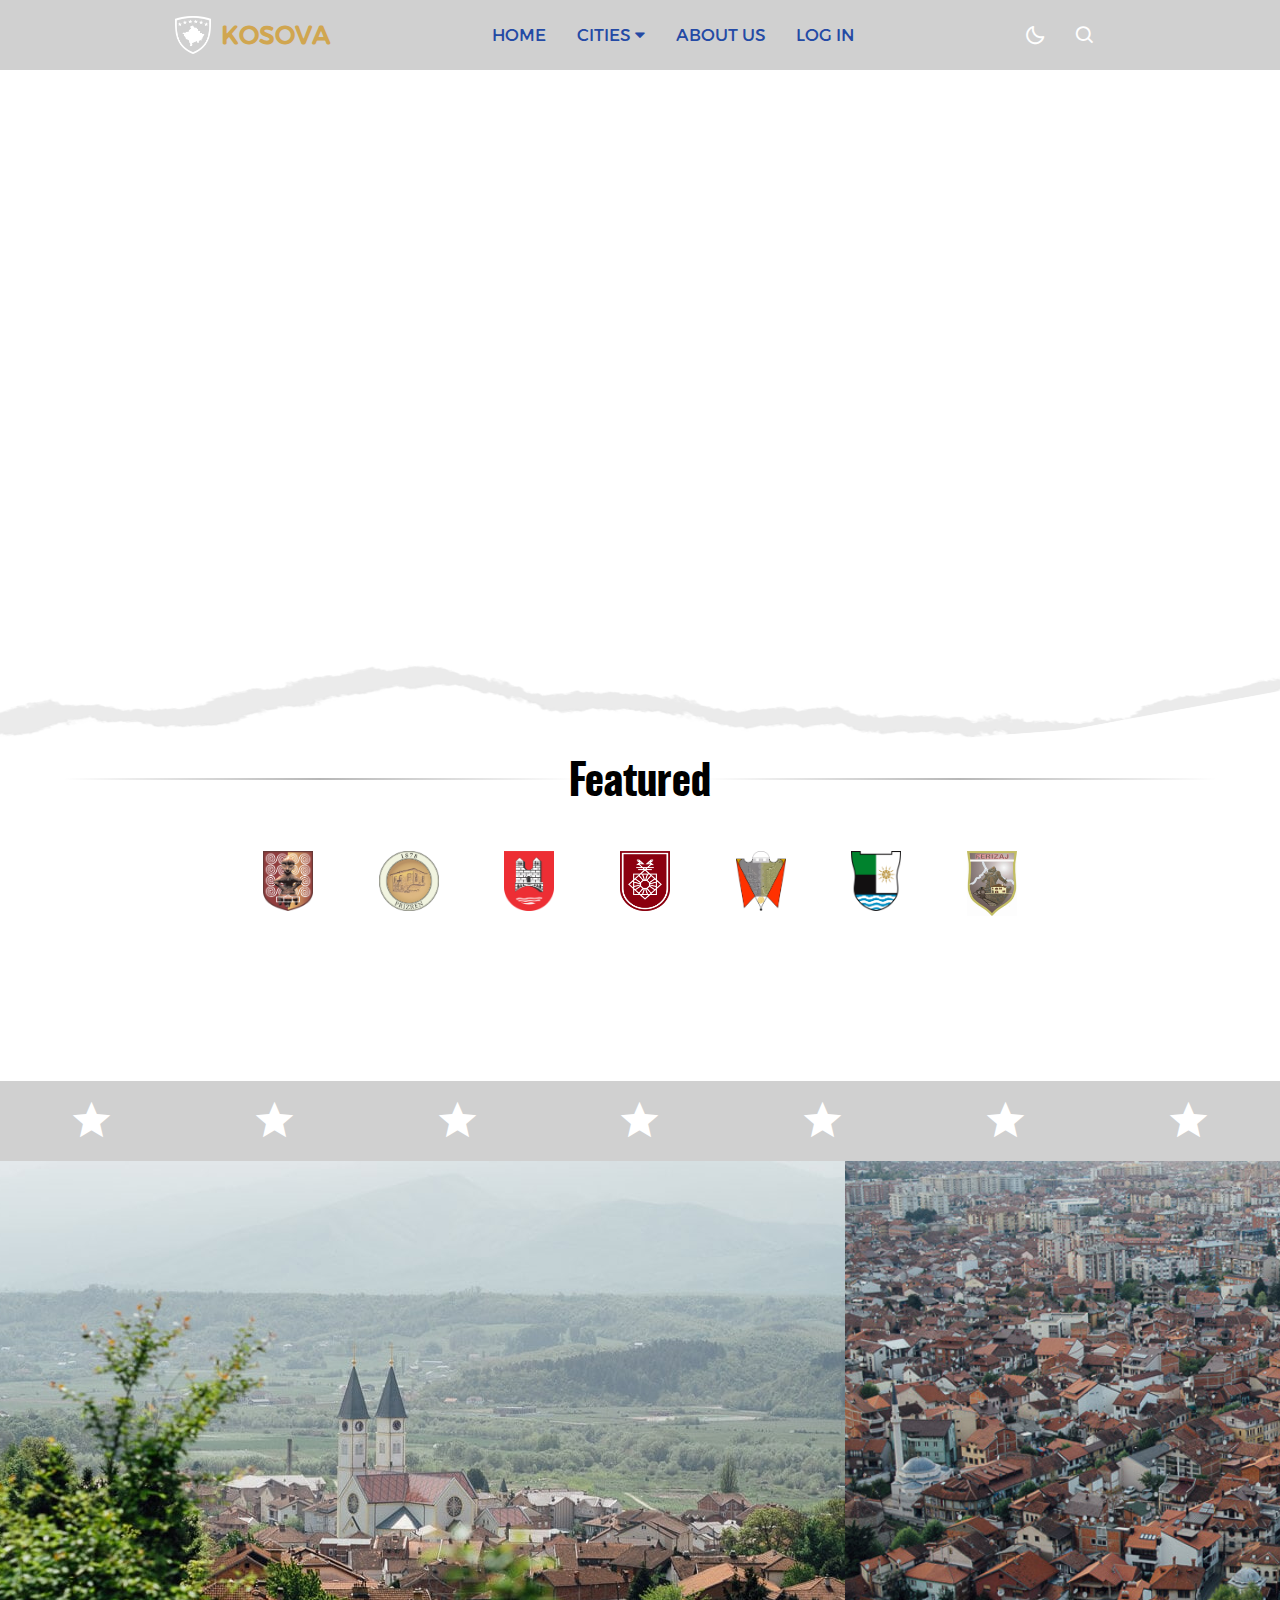
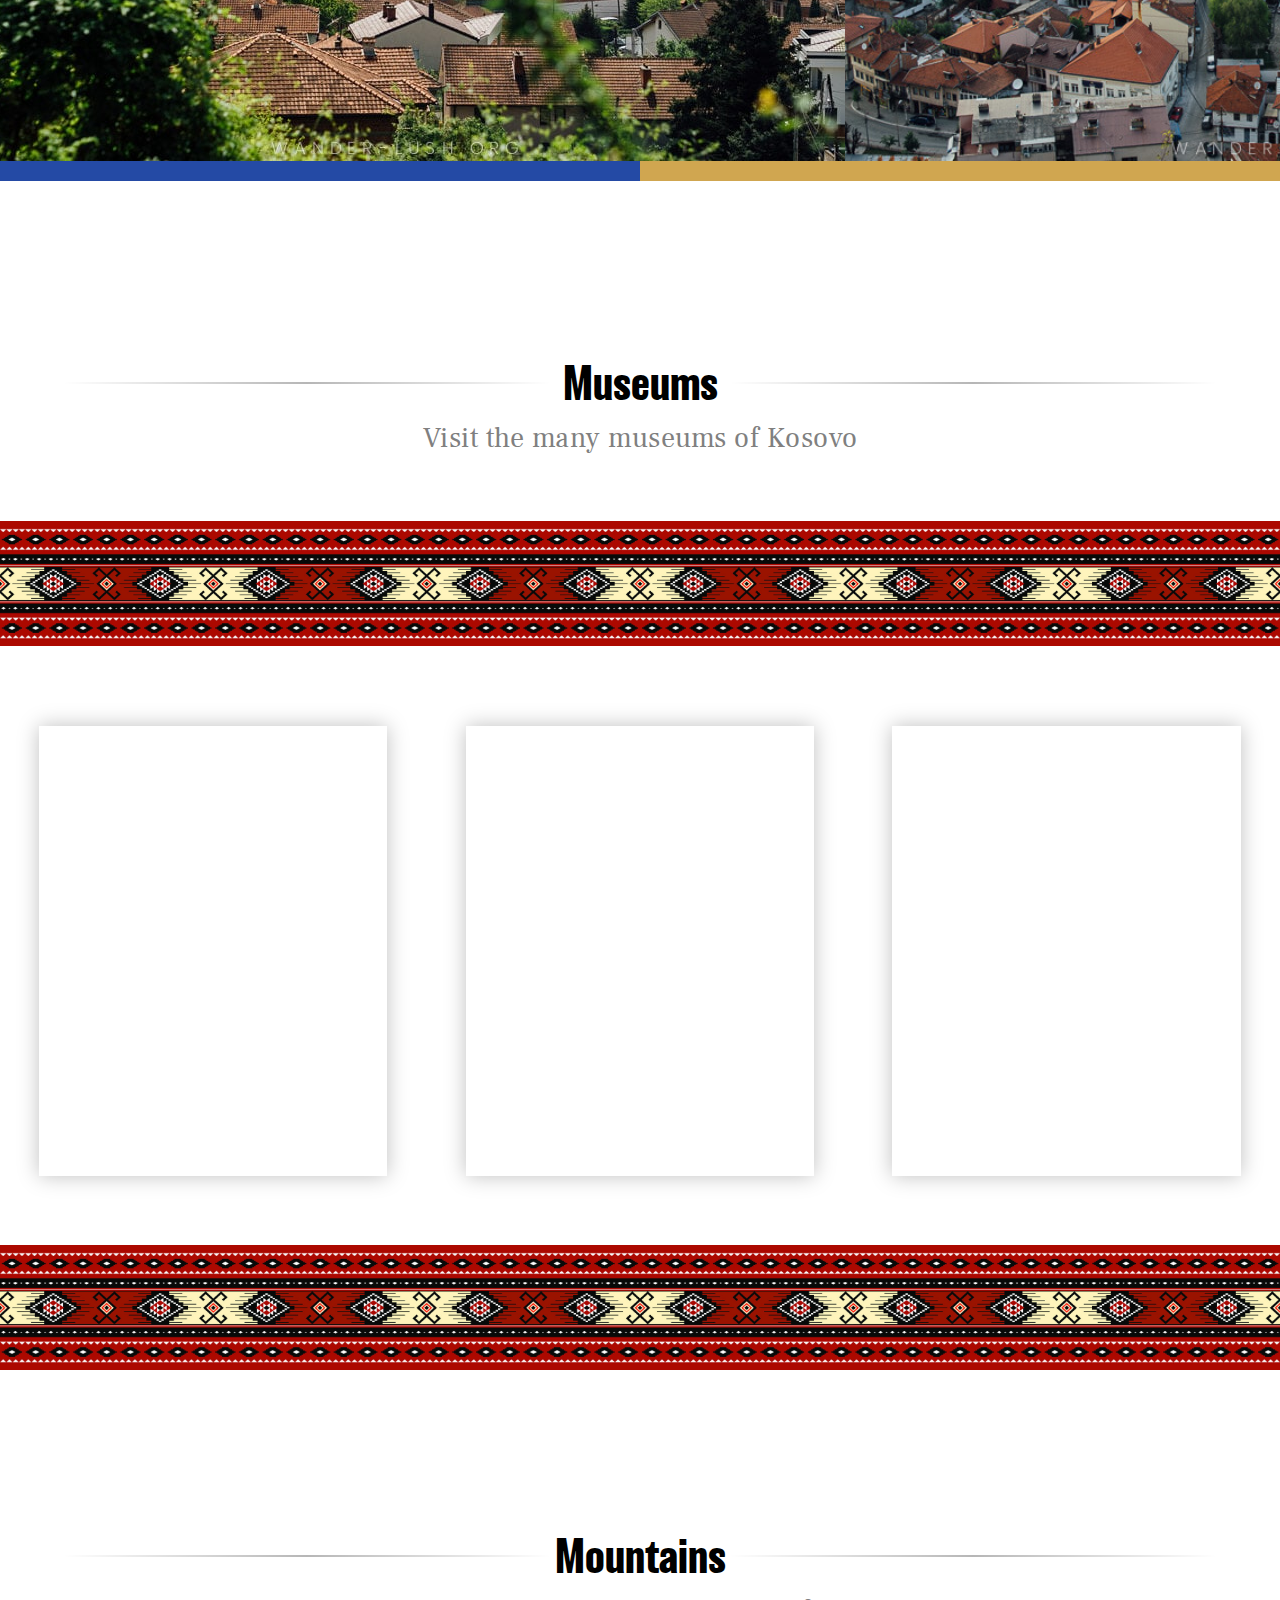
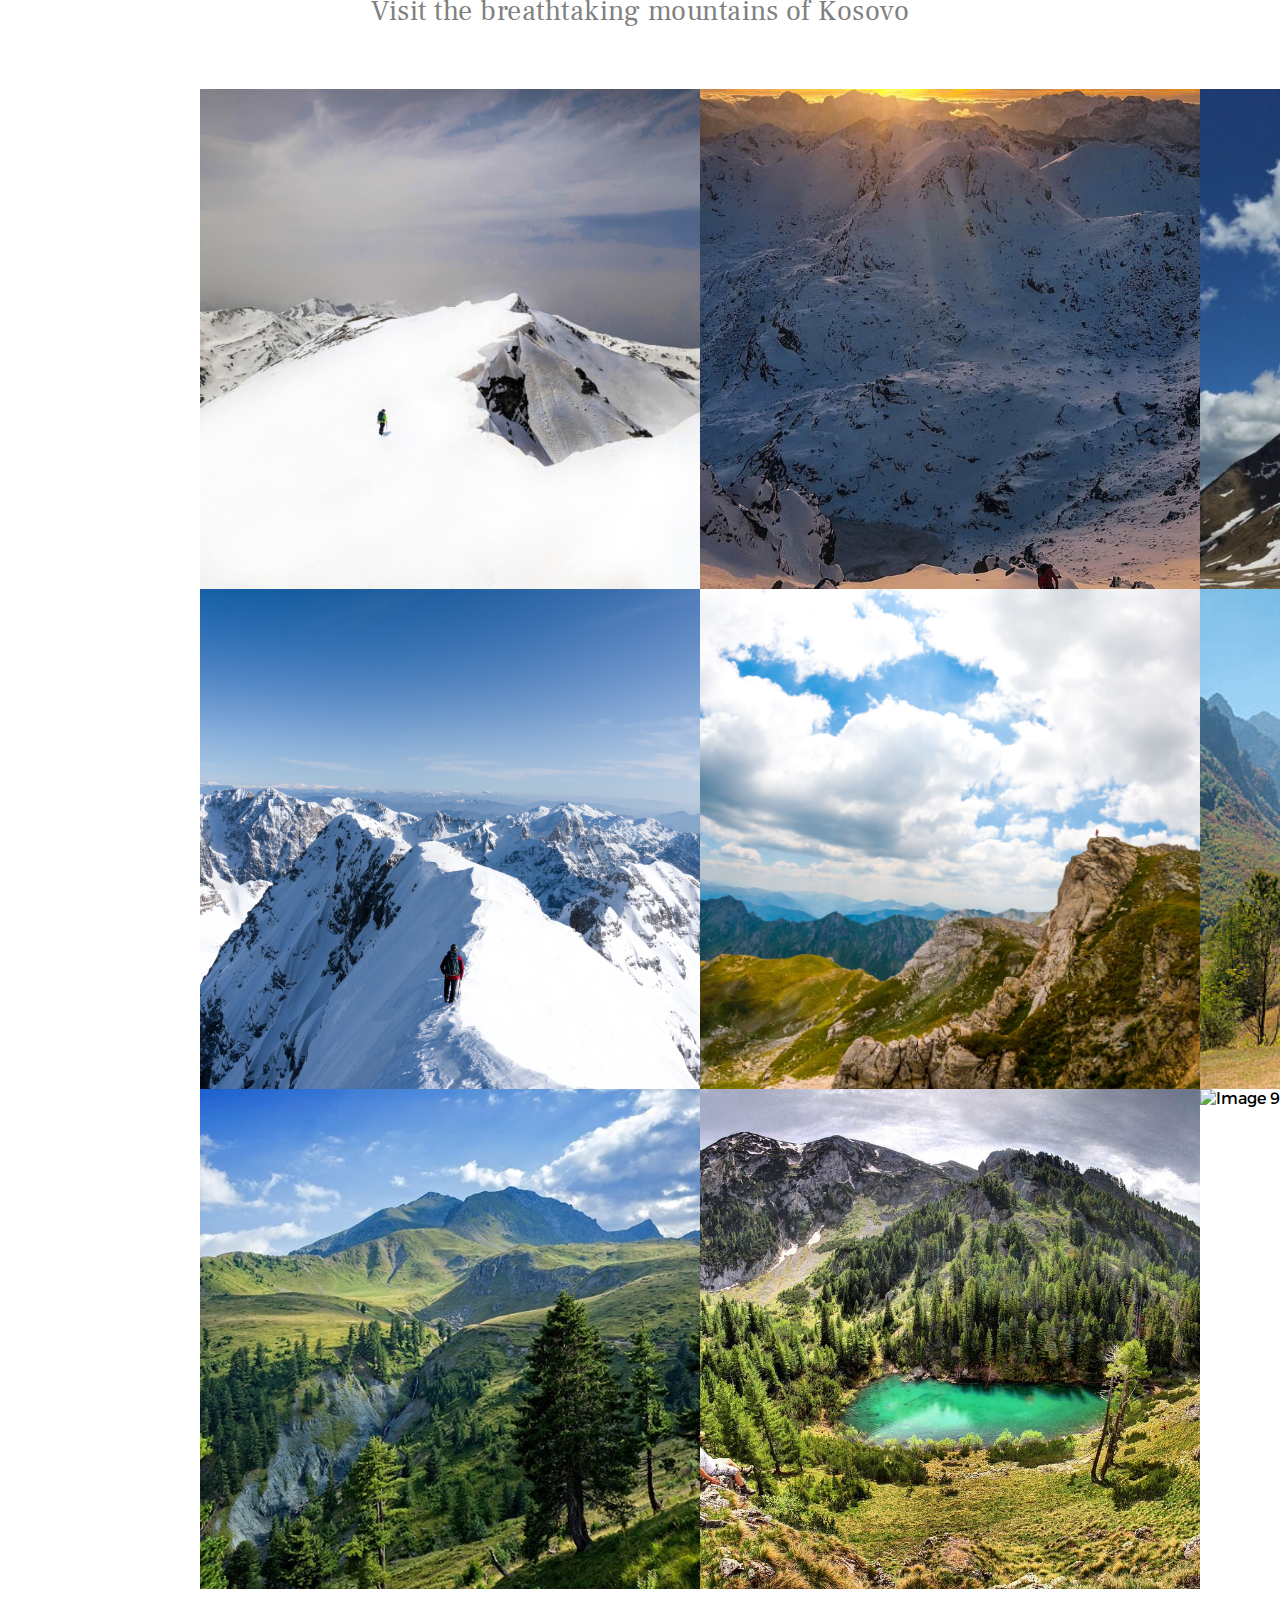
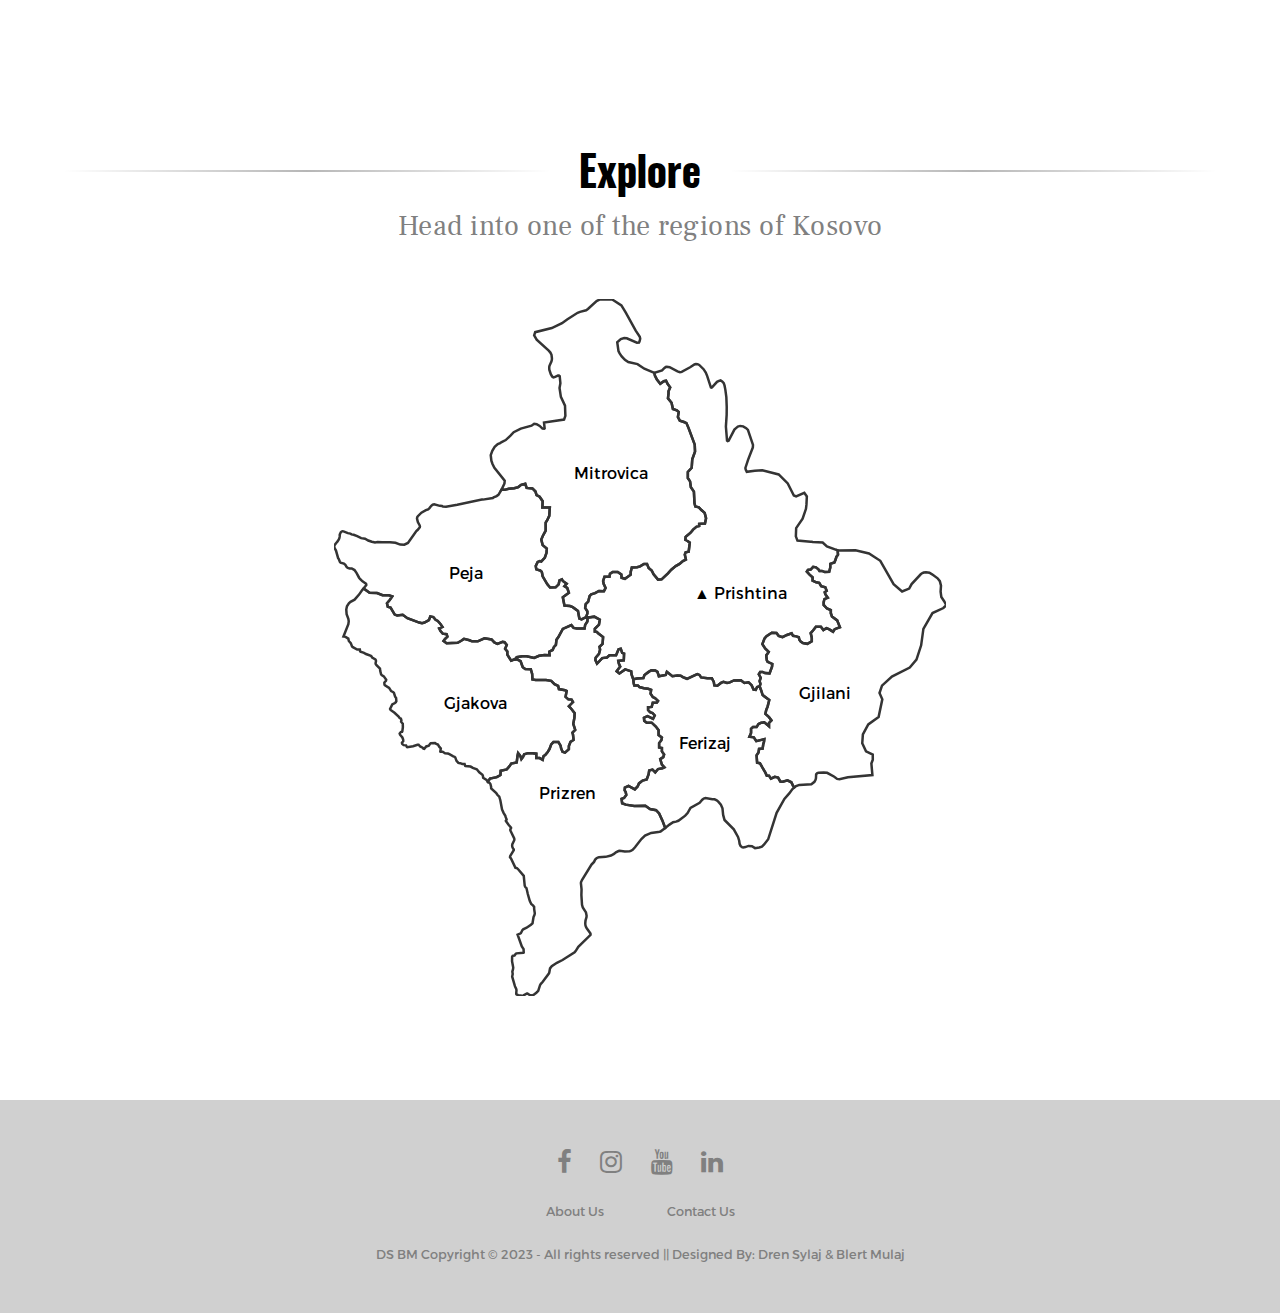
==== index.html @ 638d89f3 "About Us" ====
<!DOCTYPE html>
<html lang="en">
<head>
    <meta charset="UTF-8">
    <meta name="viewport" content="width=device-width, initial-scale=1.0">
    <link rel="stylesheet" href="index.css">
    <link href='https://unpkg.com/boxicons@2.1.1/css/boxicons.min.css' rel='stylesheet'>
    <link rel="stylesheet" href="https://cdnjs.cloudflare.com/ajax/libs/font-awesome/4.7.0/css/font-awesome.min.css">
    <link rel="icon" type="image/x-icon" href="/fotot/Emblem_of_the_Republic_of_Kosovo.svg.png">
    <script src="index.js"></script>
    <link rel="stylesheet" href="https://fonts.googleapis.com/css2?family=Material+Symbols+Outlined:opsz,wght,FILL,GRAD@20..48,100..700,0..1,-50..200" />
  </head>
<body>
  <nav>
    <div class="nav-bar">
        <i class='bx bx-menu sidebarOpen' ></i>
        <div class="logo-KS">
          <div>
            <img src="fotot/Emblem_of_the_Republic_of_Kosovo.svg.png" alt="logo" class="logo">
          </div>
          <span class="logo navLogo"><a href="#">KOSOVA</a></span>
        </div>
        <div class="menu">
            <div class="logo-toggle">
                <span class="logo"><a href="#">Dardania</a></span>
                <i class='bx bx-x siderbarClose'></i>
            </div>
            <ul class="nav-links">
                <li><a href="#top">HOME</a></li>
                <div class="dropdown">
                  <button class="dropbtn">CITIES
                    <i class="fa fa-caret-down"></i>
                  </button>
                  <div class="dropdown-content">
                    <a href="Prishtina.html">Prishtina</a>
                    <a href="#Prizreni">Prizreni</a>
                    <a href="#Peja">Peja</a>
                    <a href="#Gjakova">Gjakova</a>
                    <a href="#Ferizaji">Ferizaji</a>
                    <a href="#Mitrovica">Mitrovica</a>
                    <a href="#Gjilani">Gjilani</a>
                  </div>
                </div> 
                <li><a href="aboutus.html">ABOUT US</a></li>
                <li><a href="#" onclick="openLoginForm()">LOG IN</a></li>
            </ul>
        </div>
        <div class="darkLight-searchBox">
            <div class="dark-light">
                <i class='bx bx-moon moon'></i>
                <i class='bx bx-sun sun'></i>
            </div>
            <div class="searchBox">
               <div class="searchToggle">
                <i class='bx bx-x cancel'></i>
                <i class='bx bx-search search'></i>
               </div>
                <div class="search-field">
                    <input type="text" placeholder="Search...">
                    <i class='bx bx-search'></i>
                </div>
            </div>
        </div>
    </div>
</nav>

    
  <div class="video-background">
    <video autoplay muted loop plays-inline id="myVideo">
        <source src="video/KosovaVIDEO.mp4" type="video/mp4">
        Your browser does not support the video tag.
    </video>
    <img src="fotot/foto(Komunat)/Emily-Lush-Prishtina-Kosovo-57.jpg" alt="" id="myPhoto">

    <div class="content">
        <h1>EXPLORE. DREAM. DISCOVER.</h1>
        <p>Lorem Ipsum, blah blah standalone com myvideo type harta lorem ipsum.</p>
        <a class="buttoni-c" href="#harta">EXPLORE</a>
    </div>
  </div>


      <div class="ripped-paper">
        <img src="fotot/ripped-paper.png" alt="" class="paper">
        <h1 class="overlay-text">Featured</h1>
      </div>

      <div class="komunat-photo">
        <img src="/fotot/Logo(Komunat)/Stema_e_Komunës_Prishtinë.png" alt="">
        <img src="/fotot/Logo(Komunat)/639px-Stema_e_Komunës_Prizren.png" alt="" style="height: 60px; width: 60px;">
        <img src="/fotot/Logo(Komunat)/434px-Stema_e_Komunës_Pejë.png" alt="">
        <img src="/fotot/Logo(Komunat)/Stema_e_Komunës_Gjakovë.png" alt="">
        <img src="/fotot/Logo(Komunat)/467px-Stema_e_Komunës_Gjilan.png" alt="">
        <img src="/fotot/Logo(Komunat)/452px-Stema_e_Komunës_Mitrovicë.png" alt="">
        <img src="/fotot/Logo(Komunat)/Logo_ferizaj.jpg" alt="" class="ferizaj" style="height: 65px; width: 50px;">
      </div>
      
      <div class="shiriti-icon">
        <div class="shiriti-fotot">
          <span class="material-symbols-outlined">star</span>
          <span class="material-symbols-outlined">star</span>
          <span class="material-symbols-outlined">star</span>
          <span class="material-symbols-outlined">star</span>
          <span class="material-symbols-outlined">star</span>
          <span class="material-symbols-outlined">star</span>
          <span class="material-symbols-outlined">star</span>
        </div>
      </div>


      <div class="login-container" id="loginContainer">
        <div class="custom-login-form">
            <span class="close-btn" onclick="closeLoginForm()">&times;</span>
            <h2 id="formTitle">Login</h2>
            <form action="#" method="post" onsubmit="return validateLoginForm()" action="index.html">
                <label for="custom-username">Username:</label>
                <input type="text" id="custom-username" name="custom-username" class="custom-input" required>
                
                <label for="custom-password">Password:</label>
                <input type="password" id="custom-password" name="custom-password" class="custom-input" required>
                <p id="signupLink">Don't have an account? <a href="#" onclick="openSignupForm()">Sign up</a></p>
                
                <button type="submit" class="custom-button">Login</button>
            </form>
        </div>
    </div>

    <div class="signup-container" id="signupContainer">
        <div class="custom-signup-form">
            <span class="close-btn" onclick="closeSignupForm()">&times;</span>
            <h2>Sign Up</h2>
            <form action="#" method="post" onsubmit="return validateSignupForm();">
                <label for="signup-username">Username:</label>
                <input type="text" id="signup-username" name="signup-username" class="custom-input" required>
                
                <label for="signup-email">Email:</label>
                <input type="email" id="signup-email" name="signup-email" class="custom-input" required>

                <label for="signup-password">Password:</label>
                <input type="password" id="signup-password" name="signup-password" class="custom-input" required>
                <button type="submit" class="custom-button">Sign Up</button>
            </form>
        </div>
    </div>

      <div id="slider-container">
        <div id="slider">
            <div class="slide"><img src="fotot/foto(Komunat)/Emily-Lush-Gjakova-Kosovo-Cabrati-Hill.jpg" alt="Image 1"></div>
            <div class="slide"><img src="fotot/foto(Komunat)/Emily-Lush-Prizren-11.jpg" alt="Image 2"></div>
            <div class="slide"><img src="fotot/foto(Komunat)/Emily-Lush-Granica-Monastery-Kosovo.jpg" alt="Image 3"></div>
            <div class="slide"><img src="fotot/foto(Komunat)/Emily-Lush-Prishtina-Kosovo-30.jpg" alt="Image 4"></div>
            <div class="slide"><img src="fotot/foto(Komunat)/e228bf3be784ffff7a338ec8d9167d30-pristina.jpg" alt="Image 5"></div>
            <div class="slide"><img src="fotot/foto(Komunat)/Emily-Lush-Kosovo-UNESCO-Monuments-Decani.jpg" alt="Image 6"></div>
            <div class="slide"><img src="fotot/foto(Komunat)/Emily-Lush-Kosovo-travel-itinerary-Peja-city.jpg" alt="Image 7"></div>
            <div class="slide"><img src="fotot/foto(Komunat)/Emily-Lush-Kosovo-travel-itinerary-Peja-spring-park.jpg" alt="Image 8"></div>
            <div class="slide"><img src="fotot/foto(Komunat)/Emily-Lush-Prizren-Kosovo-river-bridge-hero.jpg" alt="Image 9"></div>

            <div class="slide"><img src="fotot/foto(Komunat)/Emily-Lush-Gjakova-Kosovo-Cabrati-Hill.jpg" alt="Image 1"></div>
            <div class="slide"><img src="fotot/foto(Komunat)/Emily-Lush-Prizren-11.jpg" alt="Image 2"></div>
            <div class="slide"><img src="fotot/foto(Komunat)/Emily-Lush-Granica-Monastery-Kosovo.jpg" alt="Image 3"></div>
            <div class="slide"><img src="fotot/foto(Komunat)/Emily-Lush-Prishtina-Kosovo-30.jpg" alt="Image 4"></div>
            <div class="slide"><img src="fotot/foto(Komunat)/e228bf3be784ffff7a338ec8d9167d30-pristina.jpg" alt="Image 5"></div>
            <div class="slide"><img src="fotot/foto(Komunat)/Emily-Lush-Kosovo-UNESCO-Monuments-Decani.jpg" alt="Image 6"></div>
            <div class="slide"><img src="fotot/foto(Komunat)/Emily-Lush-Kosovo-travel-itinerary-Peja-city.jpg" alt="Image 7"></div>
            <div class="slide"><img src="fotot/foto(Komunat)/Emily-Lush-Kosovo-travel-itinerary-Peja-spring-park.jpg" alt="Image 8"></div>
            <div class="slide"><img src="fotot/foto(Komunat)/Emily-Lush-Prizren-Kosovo-river-bridge-hero.jpg" alt="Image 9"></div>
        </div>
      </div>
      
      <div class="shiriti-poshtem">
        <div class="shiriti-1"></div>
        <div class="shiriti-2"></div>
      </div>


      <h1 class="overlay-text2">Museums</h1>
      <p class="paragraph2">Visit the many museums of Kosovo</p>

      <div class="pattern">
        <img id="res-photo" src="fotot/imgonline-com-ua-twotoone-8PpJq2al4UKYBHJ.jpg" alt="">
        <img id="main-photo" src="fotot/imgonline-com-ua-twotoone-Ddn8PLbhW8T3X.png" alt="" class="foto-1">
      </div>
      <div class="frame-background">
        <div id="piece-1">
          <div id="holder">
            <div id="painting">        
              <div id="original"></div>
            </div>
          </div>
        <div id="frame"></div>    
      </div>
      <div id="piece-2">
        <div id="holder">
          <div id="painting">        
            <div id="original1"></div>
          </div>
        </div>
      <div id="frame">
      </div>    
    </div>
    <div id="piece-3">
      <div id="holder">
        <div id="painting">        
          <div id="original2">
          </div>
        </div>
      </div>
    <div id="frame">
    </div>    
  </div>
      </div>
    <div class="pattern">
      <img id="main-photo" src="fotot/imgonline-com-ua-twotoone-Ddn8PLbhW8T3X.png" alt="">
      <img id="res-photo" src="fotot/imgonline-com-ua-twotoone-8PpJq2al4UKYBHJ.jpg" alt="">
    </div>


    <h1 class="overlay-text2">Mountains</h1>
      <p class="paragraph2">Visit the breathtaking mountains of Kosovo</p>
    <div class="image-gallery">
      <img src="fotot/malet/Bistra-peak-Winter-768x578.jpg" alt="Image 1">
      <img src="fotot/malet/Gjeravica-hiking-snow-Kosovo-768x960.jpg" alt="Image 2">
      <img src="fotot/malet/Great-Rudoka-2658-Brod-Kosovo-North-Macedonia-1024x576.jpg" alt="Image 3">
      <img src="fotot/malet/Maja-Jezerce-winter.jpg" alt="Image 4">
      <img src="fotot/malet/Mali-Korab.jpg" alt="Image 5">
      <img src="fotot/malet/istockphoto-175527210-612x612.jpg" alt="Image 6">
      <img src="fotot/malet/64636995_3303378019688336_4692928653430882304_n.jpg" alt="Image 7">
      <img src="fotot/malet/CkLOOmkWUAENPkJ.jpg" alt="Image 8">
      <img src="fotot/malet/Sharri_Mountain_-_Malet_e_Sharrit.jpg" alt="Image 9">
    </div>
  

    <h1 class="overlay-text2">Explore</h1>
      <p class="paragraph2">Head into one of the regions of Kosovo</p>
      <div class="mapdiv"  id="harta">
        <?xml version="1.0" encoding="UTF-8" standalone="no"?>
<svg
   xmlns:mapsvg="http://mapsvg.com"
   xmlns:dc="http://purl.org/dc/elements/1.1/"
   xmlns:rdf="http://www.w3.org/1999/02/22-rdf-syntax-ns#"
   xmlns:svg="http://www.w3.org/2000/svg"
   xmlns="http://www.w3.org/2000/svg"
   mapsvg:geoViewBox="20.047065 43.270767 21.814280 41.83369"
   width="612.56158"
   height="696.99365">
<a xlink:href="#Prishtina" xlink:title="Prishtina">
  <path
     d="m 252.12271,318.5404 -0.14,-0.37 1.38,-3.59 0,-2.21 -2.2,-3.31 0.55,-3.87 2.48,-2.48 1.38,-5.52 1.66,-1.93 3.86,-1.11 3.87,-2.21 4.97,0.28 1.65,-3.31 -1.93,-4.14 -0.55,-2.76 1.38,-4.14 4.97,0 0.55,-3.04 2.76,-1.93 4.97,0 3.59,2.48 0.27,3.32 3.31,1.1 5.8,-4.14 0,-2.76 1.11,-4.42 5.24,-0.27 3.04,-0.83 3.86,-2.49 3.04,0 1.65,4.14 3.04,2.49 1.93,3.86 4.42,5.25 3.59,-0.28 6.35,-6.07 3.31,-3.59 4.41,-3.59 3.87,-2.21 3.31,-2.76 3.04,-1.65 -1.11,-4.97 0.83,-2.21 3.04,-0.55 1.1,-9.11 -2.21,-1.66 -2.2,-1.1 0.27,-3.04 4.97,-4.14 2.48,-3.03 3.59,-3.04 2.49,-0.55 0,-2.21 5.79,-0.28 1.11,-5.24 -1.38,-5.52 -3.31,-2.76 -2.49,-2.76 -3.59,-0.83 -0.83,-3.31 -0.55,-11.6 -3.03,-4.41 -0.83,-5.8 -2.21,-3.31 0,-6.07 3.86,-4.14 0.56,-8.56 2.76,-7.73 -0.28,-6.9 -6.07,-16.29 -2.21,-5.24 -2.48,-1.11 -4.15,-1.38 -1.93,-3.58 0.83,-4.97 -1.93,-1.66 -3.87,-1.38 -1.38,-6.24 -3.58,-4.41 0.55,-4.97 0,-2.21 1.65,-3.86 -2.48,-3.32 -1.66,-3.31 -2.2,0.55 -3.59,2.49 -3.32,-4.14 -1.93,-3.87 -0.65,-2.84 0,0 7.71,-2.55 2.19,-2.22 1.55,-1.14 1.04,-0.33 2.81,0.52 7.86,4.21 2.46,0.85 1.77,-0.33 8.38,-4.64 4.33,-2.83 1.45,-0.43 1.7,0.19 1.63,0.76 4.33,4.21 2.22,3.35 1.45,3.6 3.64,11.24 0.45,0.19 0.69,-0.19 5.02,-5.57 1.94,-0.95 1.6,-0.42 1.62,1.04 1.56,1.7 0.83,2.5 0.77,3.93 1,7.55 0.38,9.69 -0.07,8.07 -0.76,11.66 1.14,14.15 0.56,0.43 1,-0.43 5.79,-11.13 1.62,-1.46 1.84,-1.56 2.29,-0.66 3.01,0.42 3.01,1.89 1.77,1.7 5.06,15.05 -0.14,2.45 -4.71,12.16 -2.74,8.39 0.31,1.7 1.08,2.12 7.96,-1.08 7.55,-0.38 16.39,4.1 9.07,9 6.1,12.05 2.28,0.99 8.18,-3.58 2.53,3.58 -0.38,7.91 -0.49,4.42 -3.36,9.93 -6.44,9.31 -0.31,8.32 1.59,4.23 13.13,1.18 0.93,-0.1 1.25,0.29 9.91,0.51 4.22,3.86 10.75,4.01 0,0 0.36,4.33 -1.66,2.21 -0.55,2.21 -1.38,3.31 -4.14,1.38 0,3.87 -1.1,4.14 -4.42,0.27 -2.76,-1.1 -2.48,0 -1.11,-1.66 -2.48,-1.93 -2.76,-0.55 -2.49,2.76 -2.76,0.28 -1.1,1.65 2.76,3.04 3.03,2.76 0,3.31 3.59,1.66 3.04,0.55 1.93,3.31 4.14,1.11 1.38,3.58 -1.93,1.38 0.55,1.94 2.49,3.59 -3.32,1.38 -0.82,3.03 0,2.76 3.31,3.59 3.86,1.66 0,3.03 1.11,3.32 5.24,3.86 2.76,6.9 -5.24,1.93 -1.66,2.49 -4.14,-2.49 -2.48,-1.1 -3.04,1.93 -2.48,-3.31 -4.97,0 -2.49,3.31 -2.76,3.04 1.11,4.69 0,3.59 -4.42,2.48 -4.42,-0.83 -2.2,-1.38 -1.38,-1.93 -0.56,-2.48 -2.48,-0.83 -3.31,-0.55 -1.38,-2.49 -4.7,1.66 -4.41,2.21 -3.87,-1.38 -2.2,-2.76 -4.7,-0.28 -5.24,3.31 -1.93,2.21 -2.21,5.8 2.76,4.41 3.59,3.32 -2.49,3.59 0.55,4.69 0.83,1.65 4.69,2.21 -0.27,2.76 -2.49,6.63 -4.69,-0.28 -2.21,-1.1 -2.48,0 -1.38,2.21 1.93,3.58 -1.1,3.32 0.83,2.76 -0.81,2.42 0,0 -0.02,-0.05 0,0 -2.49,0.83 -1.38,2.76 -2.21,-0.28 -1.93,-4.41 -3.03,-2.76 -4.14,0.55 -3.59,-2.76 -6.9,0.27 -4.14,1.94 -2.76,0.55 -3.59,-1.11 -2.49,1.11 -3.58,2.76 -3.04,-0.28 -0.55,-3.59 -1.94,-3.58 -4.41,0 -6.35,-0.83 -1.66,-2.49 -2.21,-0.83 -10.21,4.7 -4.14,-1.66 -2.21,-1.38 -3.31,-0.27 -4.97,0.82 -5.52,-4.41 -1.1,3.03 -6.9,1.38 -1.38,-4.41 -2.21,-1.38 -3.87,-0.28 -2.76,1.66 -4.14,3.03 -1.1,3.04 -6.35,0.55 -3.84,0.77 0,0 -0.02,-0.22 0,0 -1.66,-4.69 -0.28,-3.04 -6.07,-1.93 -5.8,4.14 -2.76,-2.21 3.59,-4.69 -1.38,-3.03 -0.55,-2.76 5.52,-0.56 0.28,-6.62 -1.94,-0.83 -1.38,-4.14 -2.2,0.55 -2.49,6.07 -6.62,0 -2.49,2.21 -4.69,0.56 -5.24,5.52 -1.66,-3.59 0.28,-2.21 3.31,-3.87 1.1,-4.14 -0.55,-3.03 3.04,-2.76 0.55,-6.9 -4.97,-3.87 -1.38,-1.38 -1.93,-0.27 0,-2.76 4.14,-4.14 0.83,-4.97 -5.52,-3.04 -6.65,0.97 0,0 0.02,-0.25 z"
      title="Prishtina"
      class="region-path KS-PR"
      data-name="Prishtina" />
    </a>
    <text x="360" y="300" class="map-text">▲ Prishtina</text>
    <a xlink:href="#Mitrovica" xlink:title="Mitrovica">
  <path
     d="m 320.34271,73.9104 0.65,2.84 1.93,3.87 3.32,4.14 3.59,-2.49 2.2,-0.55 1.66,3.31 2.48,3.32 -1.65,3.86 0,2.21 -0.55,4.97 3.58,4.41 1.38,6.24 3.87,1.38 1.93,1.66 -0.83,4.97 1.93,3.58 4.15,1.38 2.48,1.11 2.21,5.24 6.07,16.29 0.28,6.9 -2.76,7.73 -0.56,8.56 -3.86,4.14 0,6.07 2.21,3.31 0.83,5.8 3.03,4.41 0.55,11.6 0.83,3.31 3.59,0.83 2.49,2.76 3.31,2.76 1.38,5.52 -1.11,5.24 -5.79,0.28 0,2.21 -2.49,0.55 -3.59,3.04 -2.48,3.03 -4.97,4.14 -0.27,3.04 2.2,1.1 2.21,1.66 -1.1,9.11 -3.04,0.55 -0.83,2.21 1.11,4.97 -3.04,1.65 -3.31,2.76 -3.87,2.21 -4.41,3.59 -3.31,3.59 -6.35,6.07 -3.59,0.28 -4.42,-5.25 -1.93,-3.86 -3.04,-2.49 -1.65,-4.14 -3.04,0 -3.86,2.49 -3.04,0.83 -5.24,0.27 -1.11,4.42 0,2.76 -5.8,4.14 -3.31,-1.1 -0.27,-3.32 -3.59,-2.48 -4.97,0 -2.76,1.93 -0.55,3.04 -4.97,0 -1.38,4.14 0.55,2.76 1.93,4.14 -1.65,3.31 -4.97,-0.28 -3.87,2.21 -3.86,1.11 -1.66,1.93 -1.38,5.52 -2.48,2.48 -0.55,3.87 2.2,3.31 0,2.21 -1.38,3.59 0.14,0.37 0,0 -1.24,0.12 0,0 -3.31,1.66 -2.21,-0.83 -1.38,-7.45 -5.24,-3.86 -2.76,-1.11 -5.53,-0.55 -1.65,-8.28 6.07,-4.42 -1.66,-4.97 -2.76,-1.65 2.21,-2.49 -3.86,-2.76 -0.83,-1.65 -2.48,1.1 -0.83,3.87 -3.04,3.03 -5.52,0.28 -2.76,-3.31 -4.69,-8.01 -0.83,-4.42 -1.66,-1.38 -3.86,-1.1 -0.55,-3.31 1.93,-4.14 2.21,-0.83 1.38,0.55 3.59,-4.14 1.65,-4.69 0.28,-4.14 -4.14,-3.59 -1.38,-5.52 1.65,-3.87 2.76,-4.96 0,-8.01 1.66,-2.76 1.93,-4.14 0.55,-8.28 -7.45,0 0.28,-6.35 -3.04,-4.42 -3.03,-1.65 -1.11,-3.59 -3.03,-3.04 -5.8,-0.55 -1.38,-4.14 -4.14,1.1 -2.76,2.21 -4.14,1.11 -5.52,0.55 -4.14,1.1 -3.11,0 0,0 3.01,-6.34 0.24,-2.87 -10.29,-12.82 -1.9,-3.81 -1.15,-3.35 -0.62,-5.52 1.56,-4.33 2.39,-3.97 3.08,-2.78 2.36,-0.99 1.52,-1.04 4.05,-1.98 4.78,-4.38 3.22,-3.45 7.1,-3.68 10.74,-2.83 2.63,-1.98 2.5,0.52 3.01,1.65 2.81,2.64 1.66,0.19 0.48,-0.38 -0.62,-5.9 20.06,-2.92 1.31,-3.68 -0.38,-10.2 -4.12,-8.84 -1.35,-8.88 0.86,-4.82 -0.69,-6.9 -0.83,-0.61 -0.9,0 -3.36,1.51 -1.18,0.23 -1.28,-0.85 -1.35,-2.31 -1.49,-4.54 -0.1,-2.27 0.27,-1.61 1.91,-4.26 0.45,-1.7 0.1,-1.56 -0.45,-3.5 -1.11,-2.18 -1.66,-1.89 -12.05,-11.07 -2.5,-4.31 1.04,-3.13 16.59,-4.11 10.22,-4.88 5.09,-3.74 10.5,-6.68 2.42,-0.9 6.07,-1.57 1.83,-1.3199998 8.66,-7.97 2.91,-1.37 3.64,-0.38 9.11,0.28 9.14,5.79 4.4,7.3899998 9.91,17.95 4.08,6.11 0.42,1.89 -0.63,2.75 -0.55,1.13 -2.08,0.1 -10.18,-4.31 -2.56,-0.29 -3.4,1 -3.57,3.22 1.25,8.94 1.14,2.18 2.08,2.98 3.22,3.45 3.36,2.22 9.25,2.09 6.82,4.58 z"
      title="Mitrovica"
      class="region-path KS-MR"
      data-name="Mitrovica" />
    </a>
    <text x="240" y="180" class="map-text">Mitrovica</text>
    <a xlink:href="#Gjakova" xlink:title="Gjakova">
  <path
     d="m 153.88271,482.8004 -1.33,-1.77 -3.4,-2.19 -0.2,-1.82 -0.52,-1.26 -3.16,-2.42 -2.49,-3.08 -3.95,-1.35 -2.25,-1.35 -5.06,-0.47 -0.31,-0.23 -0.62,-1.78 -2.29,-0.09 -2.14,-0.79 -1.84,-0.28 -1.8,-2.1 -1.28,-3.41 -0.66,-0.65 -1.32,-0.33 -3.84,-2.24 -1.56,-0.65 -2.81,-0.33 -2.46,-1.44 -2.14,-0.1 -0.14,-0.23 0.48,-3.03 -1.42,-1.54 -1.45,-2.24 -1.66,-0.66 -1.32,-0.98 -4.089996,0.14 -0.59,0.47 -1.45,2.01 -2.56,0.84 -1.98,2.33 -0.93,-0.23 -0.7,-0.8 -2.49,-1.3 -1.52,-1.73 -1.11,0.09 -4.47,1.45 -5.82,0.94 -0.35,-0.24 -0.83,-1.58 -2.42,-0.24 -1.46,-1.21 -0.24,-1.12 1.32,-1.78 -0.11,-1.58 -0.76,-1.96 -2.35,-2.76 -0.35,-1.26 1.07,-1.31 0.77,-0.46 0.58,0 0.21,-0.38 0.56,-4.06 -0.11,-3.64 -1.66,-1.87 0.31,-1.36 -0.52,-1.68 -1.21,-0.61 -1.07,-1.63 -4.09,-3.74 -3.92,-2.71 -0.52,-1.03 2.19,-4.48 2.66,-1.55 0.87,-0.79 0.55,-0.98 -0.27,-3.18 -0.94,-1.26 -1.21,-3.84 -0.66,-0.75 -2.11,-1.03 -2.05,-3.22 -4.12,-2.67 -0.48,-0.56 -0.18,-1.92 0.46,-0.79 1.14,-1.12 0.28,-1.17 -2.39,-3.33 -2.15,-1.21 -0.59,-0.89 -0.87,-3.46 -0.24,-2.16 -3.46,-3.46 -0.8,-1.08 -0.14,-0.93 0.42,-2.06 -0.18,-1.03 -0.45,-0.75 -3.18,-1.69 -0.7,-1.26 -0.55,-0.42 -4.92,-1.92 -2.01,-1.17 -3.53,-1.22 -0.38,-0.47 -0.24,-1.64 -2.67,0 -4.33,-2.43 -0.8,-0.7 -1.28,-3.28 -1.94,-2.16 -0.52,-2.34 -2.73,-1.78 -2.1199998,-0.28 4.8899998,-12.32 0.38,-2.91 -0.38,-2.53 -1.73,-4.69 -0.35,-4.59 0.69,-3.29 1.91,-2.86 1.66,-1.55 4.05,-2.15 4.47,-5.07 3.12,-4.51 1.45,-1.66 0,0 5.96,4.34 7.45,0.27 5.52,2.21 6.35,0 3.31,1.1 -2.48,3.59 -2.76,3.32 0.83,3.58 2.76,0.83 4.14,6.9 2.48,0.83 5.52,-0.55 4.69,3.31 11.87,4.42 2.76,0.55 2.49,-0.55 4.41,-2.49 1.38,-3.58 3.04,0.55 2.209996,2.76 2.21,1.1 2.48,2.76 2.21,3.31 -3.31,1.38 1.38,2.76 2.21,2.49 3.86,0.55 0.83,2.49 -2.49,2.48 -1.38,1.93 3.04,2.21 11.04,-0.55 3.59,-1.93 2.76,-1.94 5.52,1.38 2.48,1.11 5.8,0 6.63,-3.04 7.17,1.11 2.76,3.03 3.04,1.38 5.24,-1.93 1.94,0.28 2.2,2.76 -1.65,3.86 2.21,2.76 0,3.04 3.86,6.07 2.76,-1.1 0,0 3.04,-0.28 0,0 3.59,1.93 2.2,6.07 2.49,1.66 5.52,0.28 1.38,4.69 0.28,5.52 3.31,0.55 10.21,0 5.25,0.83 3.31,3.31 3.59,1.66 0.82,3.31 6.08,1.11 1.65,0.82 -1.1,5.8 2.76,2.48 3.31,0.28 1.38,2.48 -4.14,4.14 2.76,3.04 3.04,3.87 -0.28,4.69 -1.1,6.07 1.93,6.07 -2.76,2.76 0.55,1.94 0.55,5.24 -3.03,1.93 -1.66,4.14 0,3.32 -3.86,3.31 -2.49,-0.83 -1.38,-3.31 -0.55,-2.76 -2.21,-3.59 -4.97,0 -2.2,2.21 -1.66,4.69 -1.66,2.76 -2.48,3.04 -1.93,1.38 -0.83,3.58 -3.04,-1.65 -3.31,0 0,-4.42 -3.59,-0.55 -4.69,0 -3.87,1.1 -1.1,2.76 -1.66,2.21 -1.1,-3.31 -2.21,-2.76 -0.55,2.48 -0.83,6.9 -5.52,1.11 -1.38,2.21 -3.04,3.59 -6.07,1.38 -0.27,4.14 -3.59,2.2 -6.9,1.38 z"
     title="Gjakova"
     class="region-path KS-GJ"
     data-name="Gjakova" />
    </a>
    <text x="110" y="410" class="map-text">Gjakova</text>
    <a xlink:href="#Gjilani" xlink:title="Gjilani">
  <path
     d="m 425.63271,387.2804 0.81,-2.42 -0.83,-2.76 1.1,-3.32 -1.93,-3.58 1.38,-2.21 2.48,0 2.21,1.1 4.69,0.28 2.49,-6.63 0.27,-2.76 -4.69,-2.21 -0.83,-1.65 -0.55,-4.69 2.49,-3.59 -3.59,-3.32 -2.76,-4.41 2.21,-5.8 1.93,-2.21 5.24,-3.31 4.7,0.28 2.2,2.76 3.87,1.38 4.41,-2.21 4.7,-1.66 1.38,2.49 3.31,0.55 2.48,0.83 0.56,2.48 1.38,1.93 2.2,1.38 4.42,0.83 4.42,-2.48 0,-3.59 -1.11,-4.69 2.76,-3.04 2.49,-3.31 4.97,0 2.48,3.31 3.04,-1.93 2.48,1.1 4.14,2.49 1.66,-2.49 5.24,-1.93 -2.76,-6.9 -5.24,-3.86 -1.11,-3.32 0,-3.03 -3.86,-1.66 -3.31,-3.59 0,-2.76 0.82,-3.03 3.32,-1.38 -2.49,-3.59 -0.55,-1.94 1.93,-1.38 -1.38,-3.58 -4.14,-1.11 -1.93,-3.31 -3.04,-0.55 -3.59,-1.66 0,-3.31 -3.03,-2.76 -2.76,-3.04 1.1,-1.65 2.76,-0.28 2.49,-2.76 2.76,0.55 2.48,1.93 1.11,1.66 2.48,0 2.76,1.1 4.42,-0.27 1.1,-4.14 0,-3.87 4.14,-1.38 1.38,-3.31 0.55,-2.21 1.66,-2.21 -0.36,-4.33 0,0 0.54,0.22 17.29,-0.33 13.5,3.24 11.33,7.33 13.3,23.38 8.49,7.28 7.1,-2.91 2.42,-4.51 9.11,-9.76 1.66,-1.18 1.39,-0.56 2.25,-0.38 3.36,0.57 2.7,1.59 5.51,3.99 2.25,2.87 1.15,4.46 -0.39,6.05 0.73,5.35 2.81,4.22 2.11,3.89 -2.87,2.86 -10.88,5.02 -9.11,15.8 -2.25,16.49 -4.68,14.23 -6.72,7.96 -17.84,9.03 -9.9,9.12 -2.5,7.35 2.81,6.31 -3.71,17.62 -10.32,7.47 -5.4,9.99 -0.62,8.87 3.74,8.12 6.75,3.27 0.04,5.04 -1.42,3.78 1.03,11.61 -24.48,2.1 -8.49,1.96 -2.36,-0.28 -2.77,-2.15 -7.2,-3.91 -3.4,-0.38 -5.12,0.38 -1.32,0.28 -1.11,1.21 -0.2,4.01 -0.42,1.49 -1.11,2.05 -3.05,2.33 -12.12,0.75 -3.71,1.44 -1.09,0.95 0,0 -1.44,-1.44 -1.66,-3.59 -3.86,-1.93 -4.7,1.38 -2.48,-0.28 -2.21,-3.86 -3.31,-0.83 -3.87,1.93 -1.93,-3.04 -2.21,0 -1.38,-3.03 -5.52,-9.39 -2.76,-0.55 -0.55,-7.45 1.93,-2.76 0.55,-3.59 3.59,-0.28 0.56,-4.14 0.82,-2.76 0.28,-2.48 -8.01,1.93 -2.48,-3.86 -4.42,-0.56 1.66,-3.86 0,-4.14 1.93,-1.66 3.59,0 1.93,-3.03 2.76,-1.38 3.04,-0.28 4.69,3.86 0,-3.31 2.49,-2.48 -2.49,-3.31 -3.59,-3.32 0.83,-3.86 1.38,-3.31 1.66,-6.63 -6.63,-4.97 -1.38,-4.41 0,0 z"
     title="Gjilani"
     class="region-path KS-GL"
     data-name="Gjilani" />
     <text x="465" y="400" class="map-text">Gjilani</text>
    </a>

    <a xlink:href="#Peja" xlink:title="Peja">
  <path
     d="m 180.78271,360.4904 -0.84,0.08 0,0 -2.76,1.1 -3.86,-6.07 0,-3.04 -2.21,-2.76 1.65,-3.86 -2.2,-2.76 -1.94,-0.28 -5.24,1.93 -3.04,-1.38 -2.76,-3.03 -7.17,-1.11 -6.63,3.04 -5.8,0 -2.48,-1.11 -5.52,-1.38 -2.76,1.94 -3.59,1.93 -11.04,0.55 -3.04,-2.21 1.38,-1.93 2.49,-2.48 -0.83,-2.49 -3.86,-0.55 -2.21,-2.49 -1.38,-2.76 3.31,-1.38 -2.21,-3.31 -2.48,-2.76 -2.21,-1.1 -2.209996,-2.76 -3.04,-0.55 -1.38,3.58 -4.41,2.49 -2.49,0.55 -2.76,-0.55 -11.87,-4.42 -4.69,-3.31 -5.52,0.55 -2.48,-0.83 -4.14,-6.9 -2.76,-0.83 -0.83,-3.58 2.76,-3.32 2.48,-3.59 -3.31,-1.1 -6.35,0 -5.52,-2.21 -7.45,-0.27 -5.96,-4.34 0,0 2.7,-3.5 -0.27,-1.26 -3.54,-2.3 -2.25,-2.12 -1.18,-1.55 -2.45,-4.6 -2.12,-3.05 -2.77,-1.55 -2.11,-0.09 -1.8,-0.52 -1.11,-0.84 -1.35,-2.12 -1.4899998,-1.31 -3.29,-1.04 -0.73,-0.75 -1.07,-2.72 -0.66,-0.94 -2.15,-7.61 -1.37999999,-2.54 -0.35,-1.41 0.1,-1.13 1.62999999,-2.3 1.39,-1.46 1.45,-2.21 0.52,-1.27 0.35,-1.83 0.07,-1.88 1.04,-2.35 0.62,-0.47 0.93,-0.47 1.18,0.14 4.3299998,1.74 2.43,0.47 1.17,0.8 2.22,0.37 3.5,1.41 3.98,1.98 3.92,0.61 3.15,1.74 3.6,1.22 3.19,0.71 2.6,-0.47 4.43,0.37 7.93,-0.04 5.47,0.56 4.78,1.74 4.06,0.05 3.63,-1.7 8.42,-11.84 1.21,-1.08 2.25,-2.73 0.14,-0.89 -0.38,-1.18 -1.7,-3.06 -0.86,-3.57 0.21,-1.32 0.65,-1.08 3.54,-3.53 4.53,-2.45 2.15,-0.84 1.39,-1.27 1.8,-2.26 1.45,-1.18 1.529996,-0.38 5.54,1.56 2.28,0.23 0.87,0.43 3.08,0.23 11.23,-2.02 24.62,-5.13 1.01,0.04 9.97,-1.55 0.8,-0.66 2.94,-1.32 1.8,-1.27 3.06,-4.96 0,0 3.11,0 4.14,-1.1 5.52,-0.55 4.14,-1.11 2.76,-2.21 4.14,-1.1 1.38,4.14 5.8,0.55 3.03,3.04 1.11,3.59 3.03,1.65 3.04,4.42 -0.28,6.35 7.45,0 -0.55,8.28 -1.93,4.14 -1.66,2.76 0,8.01 -2.76,4.96 -1.65,3.87 1.38,5.52 4.14,3.59 -0.28,4.14 -1.65,4.69 -3.59,4.14 -1.38,-0.55 -2.21,0.83 -1.93,4.14 0.55,3.31 3.86,1.1 1.66,1.38 0.83,4.42 4.69,8.01 2.76,3.31 5.52,-0.28 3.04,-3.03 0.83,-3.87 2.48,-1.1 0.83,1.65 3.86,2.76 -2.21,2.49 2.76,1.65 1.66,4.97 -6.07,4.42 1.65,8.28 5.53,0.55 2.76,1.11 5.24,3.86 1.38,7.45 2.21,0.83 3.31,-1.66 0,0 2.76,-0.27 -0.28,4.14 0,0 -2.2,3.31 -0.56,3.59 -7.72,0 -3.32,-0.55 -2.21,-2.76 -8.55,3.86 -4.42,8.01 -1.93,2.76 -0.55,5.24 -1.93,1.93 -1.39,3.04 -3.31,1.66 0.28,3.58 -4.97,-0.27 -5.52,0.83 -4.97,2.2 -7.45,-1.65 -4.42,0 -5.52,0.83 z"
     title="Peja"
     class="region-path KS-PE"
     data-name="Peja"/>
     </a>
     <text x="115" y="280" class="map-text">Peja</text>
     <a xlink:href="#Ferizaj" xlink:title="Ferizaj">
  <path
     d="m 460.45271,488.3204 -1.99,1.71 -3.22,4.38 -4.85,5.5 -7.76,13.92 -8.45,26.44 -4.05,5.21 -2.22,2.19 -2.73,0.79 -4.16,0.7 -3.08,-1.86 -3.47,-0.38 -3.11,1.17 -2.22,0.32 -1.18,-0.23 -1.38,-1.26 -0.97,-2.13 -0.42,-3.08 -1.18,-3.81 -4.22,-7.54 -9.25,-9.36 -1.39,-5.07 -0.69,-6.71 -1.59,-3.49 -2.6,-3.07 -1.56,-1.4 -2.15,-0.98 -2.21,-0.09 -6.83,-1.12 -1.8,0.47 -1.45,1.21 -2.64,2.98 -9.14,5.12 -2.91,5.22 -2.35,2.6 -6.86,5.13 -2.36,0.83 -2.91,0.66 -3.6,2.32 -4.29,3.38 0,0 -2.76,-7.33 -3.32,-7.18 -3.03,-3.31 -6.08,-1.11 -4.69,-3.31 -11.04,0.28 -8.56,-1.38 -3.59,-1.38 -0.55,-4.42 2.49,-0.83 2.21,-3.03 -0.56,-2.76 -1.1,-1.94 0.27,-2.76 3.59,-1.65 6.35,3.58 2.76,-3.03 1.38,-3.04 3.59,-2.76 4.14,-1.1 1.93,-5.25 0.56,-3.86 3.31,-0.83 2.76,2.76 2.76,-3.31 4.42,-0.83 1.93,-0.83 -2.49,-2.76 -1.65,-5.52 3.03,-1.93 0.83,-2.76 -2.21,-3.04 0,-3.31 -2.76,-0.55 0,-4.42 2.21,-2.76 0.55,-2.76 -3.31,-2.48 0,-4.97 -2.76,-3.59 -4.14,-3.86 -4.97,0 -2.48,-1.94 -0.28,-3.03 3.59,-1.66 5.52,2.76 1.66,-3.31 -2.21,-2.49 -2.49,-0.82 -1.93,-2.21 0,-2.76 3.59,-0.28 1.1,-4.14 4.14,-0.27 1.11,-1.66 -3.04,-2.76 -2.21,-1.1 -2.2,-3.32 0.55,-3.86 -3.04,-1.11 -4.14,-0.55 -4.42,-1.1 -1.65,-1.66 -3.59,0 -0.55,-1.93 0,0 -0.53,-4.2 0,0 3.84,-0.77 6.35,-0.55 1.1,-3.04 4.14,-3.03 2.76,-1.66 3.87,0.28 2.21,1.38 1.38,4.41 6.9,-1.38 1.1,-3.03 5.52,4.41 4.97,-0.82 3.31,0.27 2.21,1.38 4.14,1.66 10.21,-4.7 2.21,0.83 1.66,2.49 6.35,0.83 4.41,0 1.94,3.58 0.55,3.59 3.04,0.28 3.58,-2.76 2.49,-1.11 3.59,1.11 2.76,-0.55 4.14,-1.94 6.9,-0.27 3.59,2.76 4.14,-0.55 3.03,2.76 1.93,4.41 2.21,0.28 1.38,-2.76 2.49,-0.83 0,0 1.65,4.42 0,0 1.38,4.41 6.63,4.97 -1.66,6.63 -1.38,3.31 -0.83,3.86 3.59,3.32 2.49,3.31 -2.49,2.48 0,3.31 -4.69,-3.86 -3.04,0.28 -2.76,1.38 -1.93,3.03 -3.59,0 -1.93,1.66 0,4.14 -1.66,3.86 4.42,0.56 2.48,3.86 8.01,-1.93 -0.28,2.48 -0.82,2.76 -0.56,4.14 -3.59,0.28 -0.55,3.59 -1.93,2.76 0.55,7.45 2.76,0.55 5.52,9.39 1.38,3.03 2.21,0 1.93,3.04 3.87,-1.93 3.31,0.83 2.21,3.86 2.48,0.28 4.7,-1.38 3.86,1.93 1.66,3.59 z"
     title="Ferizaj"
     class="region-path KS-FE" 
     data-name = "Ferizaj" />
     </a>
     <text x="345" y="450" class="map-text">Ferizaj</text>

     <a xlink:href="#Prizren" xlink:title="Prizren">
  <path
     d="m 331.21271,528.9904 -4.71,3.56 -2.29,0.56 -7.07,0.79 -6.13,2.7 -3.63,3.39 -6.38,8.28 -2.35,2.52 -1.87,1.16 -1.15,0.32 -4.78,0.14 -5.26,-0.55 -1.07,0.18 -2.6,1.21 -1.94,1.63 -3.02,1.62 -5.29,1.35 -6.79,0.42 -1.11,0.28 -1.21,0.74 -1.39,1.31 -1.14,2.32 -2.53,2.7 -9.39,15.15 -1.04,2.32 -0.17,1.02 0.66,6.23 -0.18,5.71 0.63,9.8 0.76,2.55 3.19,5.01 0.62,3.11 -0.07,1.62 -1,3.39 -0.25,2.79 0.14,1.81 0.42,1.48 0.9,1.62 3.74,5.2 0.1,1.39 -12.26,11.96 -2.49,4.08 -1.21,1.39 -12.09,7.78 -5.61,2.78 -5.16,3.43 -1.7,2.13 -0.83,4.4 -0.38,0.84 -6.27,8.38 -1.7,1.85 -0.83,1.34 -1.8,5.65 -1.91,1.9 -2.87,2.17 -1.25,0.65 -2.49,-0.55 -2.32,-1.44 -0.49,-0.05 -3.43,1.95 -1.38,0.28 -3.95,-0.51 -1.53,-0.79 -0.41,-0.6 0.28,-3.7 -0.28,-1.21 -1.28,-2.77 -2.74,-9.54 0.52,-2.64 -0.35,-2.36 0.7,-2.51 0.17,-1.66 -1.18,-6.21 0.07,-4.36 0.56,-1.06 1.8,-0.33 1.35,-1.71 0.69,-0.42 6.75,-0.6 0.45,-0.28 -0.13,-3.38 -1.77,-2.74 -4.19,-11.73 2.39,-0.88 0.83,-0.55 1.52,-2.93 0.87,-1.02 3.39,-1.53 4.33,-3.01 1.56,-1.44 1.01,-6.26 0.97,-2.23 0.31,-1.35 -0.66,-4.5 0,-2.04 -0.94,-1.26 -1.97,-1.57 -1.49,-3.21 -1.94,-6.87 -1.35,-5.9 -1.11,-1.02 -0.62,-1.3 -0.97,-9.89 -5.82,-6.84 -1.04,-0.88 -1.42,-0.32 -4.47,-9.4 -0.97,-1.11 0.11,-1.12 3.63,-6.04 0,-0.65 -0.76,-1.07 -0.76,-1.82 -0.1,-1.3 0.2,-1.16 1.91,-3.91 0.1,-0.7 -0.14,-1.16 -3.84,-7.87 -0.07,-1.11 0.69,-1.07 0.04,-0.75 -2.5,-2.79 -2.66,-3.77 -0.04,-0.37 0.76,-0.98 -0.03,-0.47 -0.9,-2 -0.35,-1.44 -1.76,-2.94 -1.53,-3.44 -1.7,-9.13 -1.07,-3.54 -1.94,-1.96 -1.07,-1.77 -5.09,-4.57 -0.07,-1.81 -0.66,-2.66 -0.83,-1.03 -1.72,-1.12 0,0 2.05,-3.27 6.9,-1.38 3.59,-2.2 0.27,-4.14 6.07,-1.38 3.04,-3.59 1.38,-2.21 5.52,-1.11 0.83,-6.9 0.55,-2.48 2.21,2.76 1.1,3.31 1.66,-2.21 1.1,-2.76 3.87,-1.1 4.69,0 3.59,0.55 0,4.42 3.31,0 3.04,1.65 0.83,-3.58 1.93,-1.38 2.48,-3.04 1.66,-2.76 1.66,-4.69 2.2,-2.21 4.97,0 2.21,3.59 0.55,2.76 1.38,3.31 2.49,0.83 3.86,-3.31 0,-3.32 1.66,-4.14 3.03,-1.93 -0.55,-5.24 -0.55,-1.94 2.76,-2.76 -1.93,-6.07 1.1,-6.07 0.28,-4.69 -3.04,-3.87 -2.76,-3.04 4.14,-4.14 -1.38,-2.48 -3.31,-0.28 -2.76,-2.48 1.1,-5.8 -1.65,-0.82 -6.08,-1.11 -0.82,-3.31 -3.59,-1.66 -3.31,-3.31 -5.25,-0.83 -10.21,0 -3.31,-0.55 -0.28,-5.52 -1.38,-4.69 -5.52,-0.28 -2.49,-1.66 -2.2,-6.07 -3.59,-1.93 0,0 -2.2,0.2 0,0 1.92,-2.35 5.52,-0.83 4.42,0 7.45,1.65 4.97,-2.2 5.52,-0.83 4.97,0.27 -0.28,-3.58 3.31,-1.66 1.39,-3.04 1.93,-1.93 0.55,-5.24 1.93,-2.76 4.42,-8.01 8.55,-3.86 2.21,2.76 3.32,0.55 7.72,0 0.56,-3.59 2.2,-3.31 0,0 0.26,-3.89 0,0 6.65,-0.97 5.52,3.04 -0.83,4.97 -4.14,4.14 0,2.76 1.93,0.27 1.38,1.38 4.97,3.87 -0.55,6.9 -3.04,2.76 0.55,3.03 -1.1,4.14 -3.31,3.87 -0.28,2.21 1.66,3.59 5.24,-5.52 4.69,-0.56 2.49,-2.21 6.62,0 2.49,-6.07 2.2,-0.55 1.38,4.14 1.94,0.83 -0.28,6.62 -5.52,0.56 0.55,2.76 1.38,3.03 -3.59,4.69 2.76,2.21 5.8,-4.14 6.07,1.93 0.28,3.04 1.66,4.69 0,0 0.55,4.42 0,0 0.55,1.93 3.59,0 1.65,1.66 4.42,1.1 4.14,0.55 3.04,1.11 -0.55,3.86 2.2,3.32 2.21,1.1 3.04,2.76 -1.11,1.66 -4.14,0.27 -1.1,4.14 -3.59,0.28 0,2.76 1.93,2.21 2.49,0.82 2.21,2.49 -1.66,3.31 -5.52,-2.76 -3.59,1.66 0.28,3.03 2.48,1.94 4.97,0 4.14,3.86 2.76,3.59 0,4.97 3.31,2.48 -0.55,2.76 -2.21,2.76 0,4.42 2.76,0.55 0,3.31 2.21,3.04 -0.83,2.76 -3.03,1.93 1.65,5.52 2.49,2.76 -1.93,0.83 -4.42,0.83 -2.76,3.31 -2.76,-2.76 -3.31,0.83 -0.56,3.86 -1.93,5.25 -4.14,1.1 -3.59,2.76 -1.38,3.04 -2.76,3.03 -6.35,-3.58 -3.59,1.65 -0.27,2.76 1.1,1.94 0.56,2.76 -2.21,3.03 -2.49,0.83 0.55,4.42 3.59,1.38 8.56,1.38 11.04,-0.28 4.69,3.31 6.08,1.11 3.03,3.31 3.32,7.18 z"
     title="Prizren"
     class="region-path KS-PZ"
     data-name="Prizren" />
     </a>
     <text x="205" y="500" class="map-text">Prizren</text>
</svg>
    </div>

    <footer>
      <div class="footer">
      <div class="row">
      <a href="#"><i class="fa fa-facebook"></i></a>
      <a href="#"><i class="fa fa-instagram"></i></a>
      <a href="#"><i class="fa fa-youtube"></i></a>
      <a href="#"><i class="fa fa-linkedin"></i></a>
      </div>
      
      <div class="row">
      <ul>
      <li><a href="#">About Us</a></li>
      <li><a href="#">Contact Us</a></li>
      </ul>
      </div>
      
      <div class="row">
      DS BM Copyright © 2023 - All rights reserved || Designed By: Dren Sylaj & Blert Mulaj
      </div>
      </div>
      </footer>
</body>
</html>
---- index.css ----
@font-face {
    font-family: 'Futura';
    src: url(fonts/FuturaNowHeadlineMedium.ttf);
}
@font-face{
    font-family: 'TruenoRound';
    src: url(fonts/TruenoRound.otf);
}

@font-face {
    font-family: 'Balboa';
    src: url(fonts/FontsFree-Net-Balboa-W01-Bold.ttf);
}

@font-face{
    font-family: 'Lobster';
    src: url(fonts/Lobster-Regular.ttf);
}

@font-face {
    font-family: 'Singo';
    src: url(fonts/Singo\ Regular.otf);
}

@font-face {
    font-family: 'Frank';
    src: url(fonts/FrankRuhlLibre-Regular.ttf);
}

*{
    margin: 0;
    padding: 0;
    box-sizing: border-box; 
}

body {
    background: white;
    background-size: cover;
    margin: 0;
    padding: 0;
    min-height: 100vh;
  }

  #piece-1{
    box-shadow: 0 0 20px 0 rgba(0,0,0,0.25);
    cursor: pointer;
    height: 50vh;
    max-height: 820px;
    position: relative;
    width: calc(50vh * 0.774);
    margin-top: 12px;
  }

  #piece-2{
    box-shadow: 0 0 20px 0 rgba(0,0,0,0.25);
    cursor: pointer;
    height: 50vh;
    max-height: 820px;
    position: relative;
    width: calc(50vh * 0.774);
    margin-top: 12px;
  }

  #piece-3{
    box-shadow: 0 0 20px 0 rgba(0,0,0,0.25);
    cursor: pointer;
    height: 50vh;
    max-height: 820px;
    position: relative;
    width: calc(50vh * 0.774);
    margin-top: 12px;
  }

  #res-photo{
    display: none;
  }

  .foto-1{
    margin-top: 50px;
    margin-bottom: -5px;
  }

  .pattern img{
    height: 125px;
    width: 100%;
  }

  .frame-background{
    display: flex;
    align-items: center;
    justify-content: space-around;
    height: 600px;
    width: 100%;
    background: url(https://www.muraldecal.com/en/img/fomb008-png/folder/products-detalle-png/wall-murals-white-brick-texture.png);
}
  #frame{
    background: url(https://s3-us-west-2.amazonaws.com/s.cdpn.io/141041/banksy-frame.png);
    background-size: cover;
    height: 100%;
    position: absolute;
    width: 100%;
  }
  
  #holder{
    background: url(https://s3-us-west-2.amazonaws.com/s.cdpn.io/141041/banksy-back.jpg);
    background-size: cover;
    height: calc(50vh * 0.69);
    left: 18.9%;
    position: absolute;
    top: 15.4%;
    width: calc(50vh * 0.774 * 0.617);
  }
  
  #painting{
    height: 100%;
    position: absolute;
    transform: translateY(0%);
    width: 100%;
  }
  
  #original{
    background: url(https://i.redd.it/ewvjfgkmhw781.jpg);
    background-size: cover;
    height: 100%;
    position: absolute;
    top: 0;
    width: 100%;
  }

  #original2{
    background: url(https://www.delcampe.net/static/img_large/auction/000/546/115/985_001.jpg);
    background-size: cover;
    height: 101%;
    position: absolute;
    top: 0;
    width: 101%;
  }

  #original1{
    background: url(https://pbs.twimg.com/media/EkU1uCBWoAAF_4f.jpg);
    background-size: cover;
    height: 101%;
    position: absolute;
    top: 0;
    width: 101%;
  }

  @import url('https://fonts.googleapis.com/css2?family=Poppins:wght@300;400;500;600&display=swap');

*{
    margin: 0;
    padding: 0;
    box-sizing: border-box;
    font-family: 'TruenoRound', sans-serif;
    transition: all 0.4s ease;;
}


/* ===== Colours ===== */
:root{
    --body-color:#fff;
    --nav-color: #d0d0d0;
    --side-nav: #fff;
    --text-color: #244AA5;
    --search-bar: #244AA5;
    --search-text: #d0d0d0;
    --underline-color: #D0A650;
    --dropdown-background: #ececec;
    --shiriti-color: #D0A650;
}

body.dark{
    --body-color: #18191A;
    --nav-color: #242526;
    --side-nav: #242526;
    --text-color: #CCC;
    --search-bar: #242526;
    --underline-color: #244AA5;
    --dropdown-background: #2c2d2d;
    --shiriti-color: #fff;
}

nav{
    position: fixed;
    top: 0;
    left: 0;
    height: 70px;
    width: 100%;
    background-color: var(--nav-color);
    z-index: 100;
}

body.dark nav{
    border: 1px solid #393838;

}
.logo-KS{
    display: flex;
    align-items: center;
}

.logo{
    margin: 0 5px;
}

.logo-KS img{
    display: flex;
    justify-content: end;
    width: 36px;
    height: 38px;

}
nav .nav-bar{
    position: relative;
    height: 100%;
    max-width: 1000px;
    width: 100%;
    background-color: var(--nav-color);
    margin: 0 auto;
    padding: 0 30px;
    display: flex;
    align-items: center;
    justify-content: space-between;
}

nav .nav-bar .sidebarOpen{
    color: var(--text-color);
    font-size: 25px;
    padding: 5px;
    cursor: pointer;
    display: none;
}

nav .nav-bar .logo a{
    font-size: 25px;
    font-weight: 700;
    color: #D0A650;
    text-decoration: none;
    user-select: none;
    /* margin-right: 75px; */
}

.menu .logo-toggle{
    display: none;
}

.nav-bar .nav-links{
    display: flex;
    align-items: center;
}

.nav-bar .nav-links li{
    margin: 0 5px;
    list-style: none;
}

.nav-links li a{
    position: relative;
    font-size: 17px;
    font-weight: 400;
    color: var(--text-color);
    text-decoration: none;
    padding: 10px;
}

.nav-links li a::before{
    content: '';
    position: absolute;
    left: 50%;
    bottom: 0;
    transform: translateX(-50%);
    height: 4px;
    width: 60%;
    background-color: var( --underline-color);
    opacity: 0;
    transition: all 0.3s ease-in-out;
}

.nav-links li:hover a::before{
    opacity: 1;
}

.nav-bar .darkLight-searchBox{
    display: flex;
    align-items: center;
}

.darkLight-searchBox .dark-light,
.darkLight-searchBox .searchToggle{
    height: 40px;
    width: 40px;
    display: flex;
    align-items: center;
    justify-content: center;
    margin: 0 5px;
}

.dark-light i,
.searchToggle i{
    position: absolute;
    color: #fff;
    font-size: 22px;
    cursor: pointer;
    transition: all 0.3s ease;
}

.dark-light i.sun{
    opacity: 0;
    pointer-events: none;
}

.dark-light.active i.sun{
    opacity: 1;
    pointer-events: auto;
}

.dark-light.active i.moon{
    opacity: 0;
    pointer-events: none;
}

.searchToggle i.cancel{
    opacity: 0;
    pointer-events: none;
}

.searchToggle.active i.cancel{
    opacity: 1;
    pointer-events: auto;
}

.searchToggle.active i.search{
    opacity: 0;
    pointer-events: none;
}

.searchBox{
    position: relative;
}

.searchBox .search-field{
    position: absolute;
    bottom: -85px;
    right: 5px;
    height: 50px;
    width: 300px;
    display: flex;
    align-items: center;
    background-color: var(--nav-color);
    padding: 3px;
    border-radius: 6px;
    box-shadow: 0 5px 5px rgba(0, 0, 0, 0.1);
    opacity: 0;
    pointer-events: none;
    transition: all 0.3s ease;
}

.searchToggle.active ~ .search-field{
    bottom: -74px;
    opacity: 1;
    pointer-events: auto;
}

.search-field::before{
    content: '';
    position: absolute;
    right: 14px;
    top: -4px;
    height: 12px;
    width: 12px;
    background-color: var(--nav-color);
    transform: rotate(-45deg);
    z-index: -1;
}

.search-field input{
    height: 100%;
    width: 100%;
    padding: 0 45px 0 15px;
    outline: none;
    border: none;
    border-radius: 4px;
    font-size: 14px;
    font-weight: 400;
    color: var(--search-text);
    background-color: var(--search-bar);
}

body.dark .search-field input{
    color: var(--text-color);
}

.search-field i{
    position: absolute;
    color: var(--nav-color);
    right: 15px;
    font-size: 22px;
    cursor: pointer;
}

body.dark .search-field i{
    color: var(--text-color);
}

.dropdown .dropbtn {
    border: none;
    outline: none;
    font-size: 17px;
    color: var(--text-color);
    padding: 14px 16px;
    background-color: inherit;
    font-family: inherit;
    margin: 0;
  }

  .dropdown-content {
    display: none;
    position: absolute;
    background-color: var(--nav-color);
    min-width: 160px;
    box-shadow: 0px 8px 16px 0px rgba(0,0,0,0.2);
    z-index: 1;
  }
  
  .dropdown-content a {
    float: none;
    background-color: var(--dropdown-background);
    color: var(--text-color);
    font-size: 15px;
    padding: 12px 16px;
    text-decoration: none;
    display: block;
    text-align: left;
  }

  .dropdown-content a:hover {
    background-color: var(--underline-color);
    color: white;
  }
  
  .dropdown:hover .dropdown-content {
    display: block;
  }

@media (max-width: 820px) {
    nav .nav-bar .sidebarOpen{
        display: block;
    }

    .menu{
        position: fixed;
        height: 100%;
        width: 320px;
        left: -100%;
        top: 0;
        padding: 20px;
        background-color: var(--side-nav);
        z-index: 100;
        transition: all 0.4s ease;
    }

    nav.active .menu{
        left: -0%;
    }

    nav.active .nav-bar .navLogo a{
        opacity: 0;
        transition: all 0.3s ease;
    }

    .menu .logo-toggle{
        display: block;
        width: 100%;
        display: flex;
        align-items: center;
        justify-content: space-between;
    }

    .logo-toggle .siderbarClose{
        color: var(--text-color);
        font-size: 24px;
        cursor: pointer;
    }

    .nav-bar .nav-links{
        flex-direction: column;
        padding-top: 30px;
    }

    .nav-links li a{
        display: block;
        margin-top: 20px;
    }
}

.video-background{
    position: relative;
    width: 100%;
    height: 83vh;
    overflow: hidden;
}

.video-background video{
    object-fit: cover;
}

#myVideo{
    width: 100%;
}

#myPhoto{
    display: none; 
    width: 100%;
    height: auto;
}

.content{
    text-align: center;
    position: absolute;
    top: 45%;
    left: 50%;
    transform: translate(-50%, -50%);
    user-select: none;
}

.content h1{
    font-size: 60px;
    font-weight: 200;
    color: white;
    font-family: 'Futura', sans-serif;
}

.content p{
    font-size: 20px;
    color: white;
    margin-top: 20px;
    margin-bottom: 30px;
}

.content a{
    text-decoration: none;
    display: inline-block;
    color: #fff;
    font-size: 24px;
    border: 2px solid #fff;
    padding: 14px 70px;
    margin-top: 20px;
}

.buttoni-c:hover{
    background-color: #2551b9;
    color: white;    
    transition: 0.3s;
    border: 2px solid #2551b9;
}

@media (max-width: 768px) {
    #myVideo{
        display: none;
    }

    #myPhoto{
        display: block;
        height: 83vh;
    }
    .content {
        top: 50%; 
    }

    .content h1 {
        font-size: 40px; 
    }

    .content p {
        font-size: 16px; 
    }

    .content a {
        font-size: 18px; 
        padding: 10px 40px; 
    }

    #piece-2{
        display: none;
    }

    #piece-3{
        display: none;
    }

    #res-photo{
        display: block;
    }

    #main-photo{
        display: none;
    }
}

@media (max-width: 1200px) {
    #piece-3{
        display: none;
    }
    
}



.paper{
    height: 40vh;
    width: 100%;
    position:absolute;
    min-height:40px;
    top: 55%;
}

.ripped-paper{
    display: block;
}

.overlay-text{
    /* display: block; */
    text-align: center;
    position: relative;
    padding-top: 10px;
    font-family: 'Balboa';
    font-size: 45px;
}

.overlay-text::before,
.overlay-text::after {
    content: '';
    position: absolute;
    top: 50%;
    height: 1px;
    width: 40%; 
    background: linear-gradient(to right, transparent, rgb(110, 110, 110), transparent); 
}

.overlay-text::before {
    left: 5%; 
    transform: translateY(-50%);
}

.overlay-text::after {
    right: 5%; 
    transform: translateY(-50%);
}

.komunat-photo {
    display: flex;
    flex-wrap: wrap;
    justify-content: space-around;
    text-align: center;
    column-gap: 20px;
    height: auto; 
    width: 100%;
    z-index: 1;
    max-width: 800px; 
    margin: 0 auto; 
    margin-top: 25px;
}

.komunat-photo img {
    flex: 0 1 auto; 
    height: 60px;
    width: 50px;
    margin: 15px;
    z-index: 1;
}

#slider {
    display: flex;
}

#slider-container{
    max-width: 100%;
    overflow: auto;
}

#slider-container::-webkit-scrollbar {
    display: none;
}

#slider-container img{
    height: 600px;
    width: 900px;
}

.slide {
    margin: 0;
    padding: 0;
    box-sizing: border-box;
}

.shiriti-icon{
    margin-top: 150px;
    background-color: var(--nav-color);
    height: 80px;
    width: 100%;
}

.shiriti-fotot{
    display: flex;
    flex-wrap: wrap;
    align-items: center;
    justify-content: space-around;
}

.shiriti-icon span{
    font-size: 45px;
    color: #fff;
    padding-top: 15px;
}

.material-symbols-outlined {
  font-variation-settings:
  'FILL' 1,
  'wght' 400,
  'GRAD' 0,
  'opsz' 24
}


.shiriti-poshtem{
    margin-top: -4px;
    height: 40px;
    width: 100%;
    display: flex;
}

.overlay-text2{
    margin-top: 150px;
    text-align: center;
    position: relative;
    padding-top: 10px;
    font-family: 'Balboa';
    font-size: 45px;
}

.overlay-text2::before,
.overlay-text2::after {
    content: '';
    position: absolute;
    top: 50%;
    height: 1px;
    width: 38%; 
    background: linear-gradient(to right, transparent, rgb(110, 110, 110), transparent); 
}

.overlay-text2::before {
    left: 5%; 
    transform: translateY(-50%);
}

.overlay-text2::after {
    right: 5%; 
    transform: translateY(-50%);
}

.paragraph2{
    margin-top: 5px;
    text-align: center;
    font-family: 'Frank';
    font-size: 28px;
    color: gray;
    letter-spacing: 0.5px;
    margin-bottom: 15px;
}

.shiriti-1{
    height: 20px;
    background-color: #244AA5;
    flex: 1;
}

.shiriti-2{
    background-color: #D0A650;
    height: 20px;
    flex: 1;
}

.image-gallery{
    padding-left: 200px;
    margin-top: 60px;
    display: grid;
    grid-template-columns: repeat(3, 500px);
    margin-inline: auto;
}

.image-gallery > img{
    width: 100%;
    aspect-ratio: 1/1;
    object-fit: cover;

    transition: scale 350ms ease, opacity 350ms linear;
}

.image-gallery:has(img:hover) > img:not(:hover){
    scale: .8;
    opacity: .7;
}


@media (max-width: 756px) {
    .image-gallery{
        grid-template-columns: repeat(1, 500px);
    }

}


.mapdiv{
    text-align: center;
    max-width: 100%;
    margin-top: 55px;
}  

.mapdiv path{
    stroke: rgb(52, 52, 52);
    stroke-width: 2.5px;
}

.region-path {
    fill: transparent; 
    transition: fill 0.2s;
}

.KS-PR:hover{
    fill: rgb(94, 212, 252);
}

.KS-MR:hover{
    fill: green;
}

.KS-PZ:hover{
    fill: orange;
}

.KS-PE:hover{
    fill: red;
}

.KS-FE:hover{
    fill: blue;
}

.KS-GL:hover{
    fill: #d1281c;
}

.KS-GJ:hover{
    fill: #ba271d;
}

.region-name {
    display: none;
    position: absolute;
    background-color: #333;
    color: #fff;
    padding: 5px;
    border-radius: 5px;
    font-size: 12px;
}

.cover-background{
    display: flex;
    width: 100%;
    height: 650px;
    background-color: black;
}

.login-container,
.signup-container {
    display: none;
    position: fixed;
    top: 0;
    left: 0;
    width: 100%;
    height: 100%;
    background: rgba(0, 0, 0, 0.5);
    justify-content: center;
    align-items: center;
    z-index: 1;
}

.custom-login-form,
.custom-signup-form {
    background: #fff;
    padding: 20px;
    width: 300px;
    text-align: center;
    border-radius: 8px;
    position: relative;
}

.close-btn {
    position: absolute;
    top: 10px;
    right: 10px;
    font-size: 20px;
    cursor: pointer;
}

label {
    display: block;
    margin: 10px 0;
}

.custom-input {
    width: 100%;
    padding: 8px;
    margin-bottom: 10px;
    box-sizing: border-box;
}

.custom-button {
    background: #4caf50;
    color: #fff;
    padding: 10px;
    border: none;
    border-radius: 5px;
    cursor: pointer;
}

.custom-button:hover {
    background: #45a049;
}

#signupLink {
    margin-top: 10px;
}

#signupLink a {
    color: #007BFF;
    text-decoration: none;
    font-weight: bold;
    cursor: pointer;
}

#signupLink a:hover {
    text-decoration: underline;
}

.footer{
    background: var(--nav-color);
    padding:30px 0px;
    font-family: 'Play', sans-serif;
    text-align:center;
    margin-top: 100px;
    }
    
    .footer .row{
    width:100%;
    margin:1% 0%;
    padding:0.6% 0%;
    color:gray;
    font-size:0.8em;
    }
    
    .footer .row a{
    text-decoration:none;
    color:gray;
    transition:0.2s;
    }
    
    .footer .row a:hover{
    color:var(--underline-color);
    }
    
    .footer .row ul{
    width:100%;
    }
    
    .footer .row ul li{
    display:inline-block;
    margin:0px 30px;
    }
    
    .footer .row a i{
    font-size:2em;
    margin:0% 1%;
    }
    
    @media (max-width:720px){
    .footer{
    text-align:left;
    padding:5%;
    }
    .footer .row ul li{
    display:block;
    margin:10px 0px;
    text-align:left;
    }
    .footer .row a i{
    margin:0% 3%;
    }
    }

    .map-text{
        font-family: 'TruenoRound';
        font-size: medium;
    }

    .image-background{
        position: relative;
        width: 100%;
        height: 63vh;
        overflow: hidden;
    }

    .image-background img{
        position: relative;
        height: 900px;
        width: 100%;
        top: -25%;
    }

    .paper2{
        height: 30vh;
        width: 100%;
        position:absolute;
        min-height:30px;
        top: 40%;
    }

    .text-container{
        display: flex;
        width: 100%;
        margin-top: 55px;
        margin-bottom: 55px;
        justify-content: space-around;
        padding-right: 550px;
        padding-left: 550px;
    }

    .text-container p{
        text-align: center;
        font-size: 16px;
        font-weight: 200;
        font-family: 'Gill Sans', 'Gill Sans MT', Calibri, 'Trebuchet MS', sans-serif;
    }
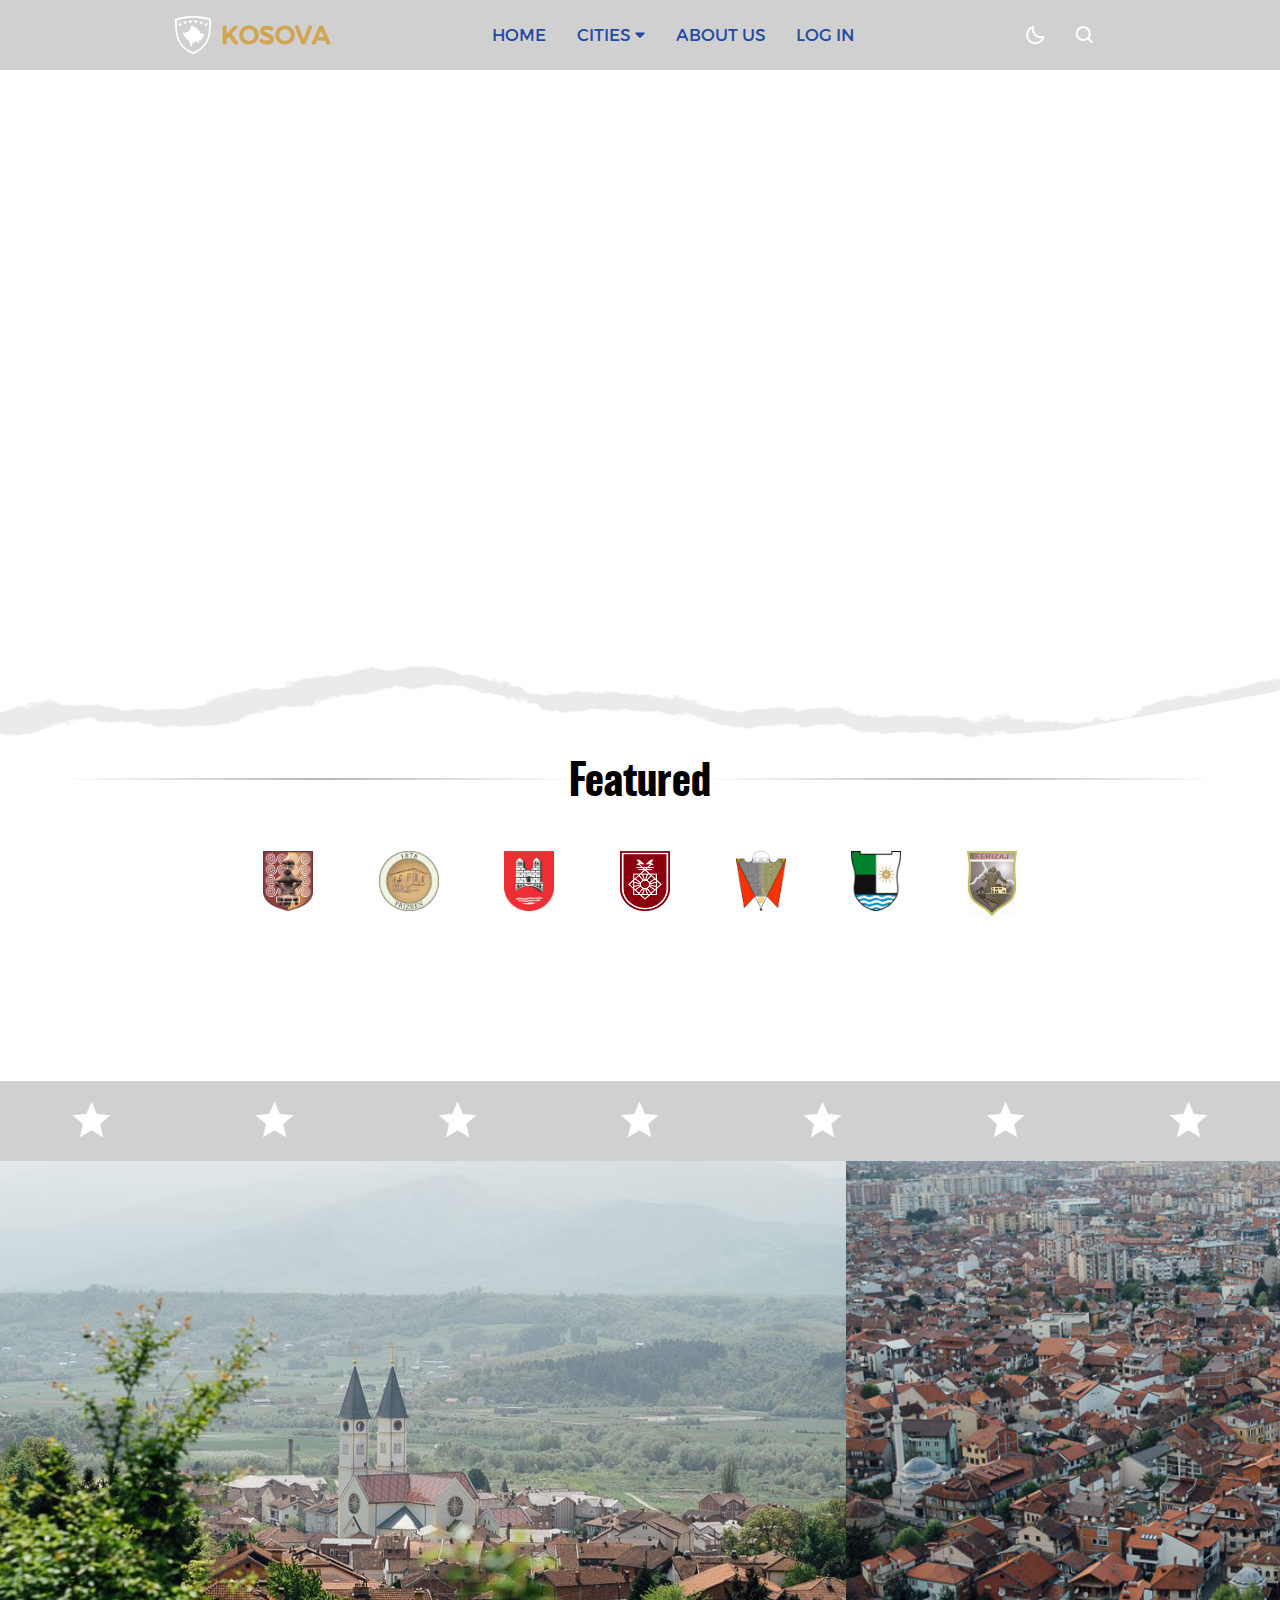
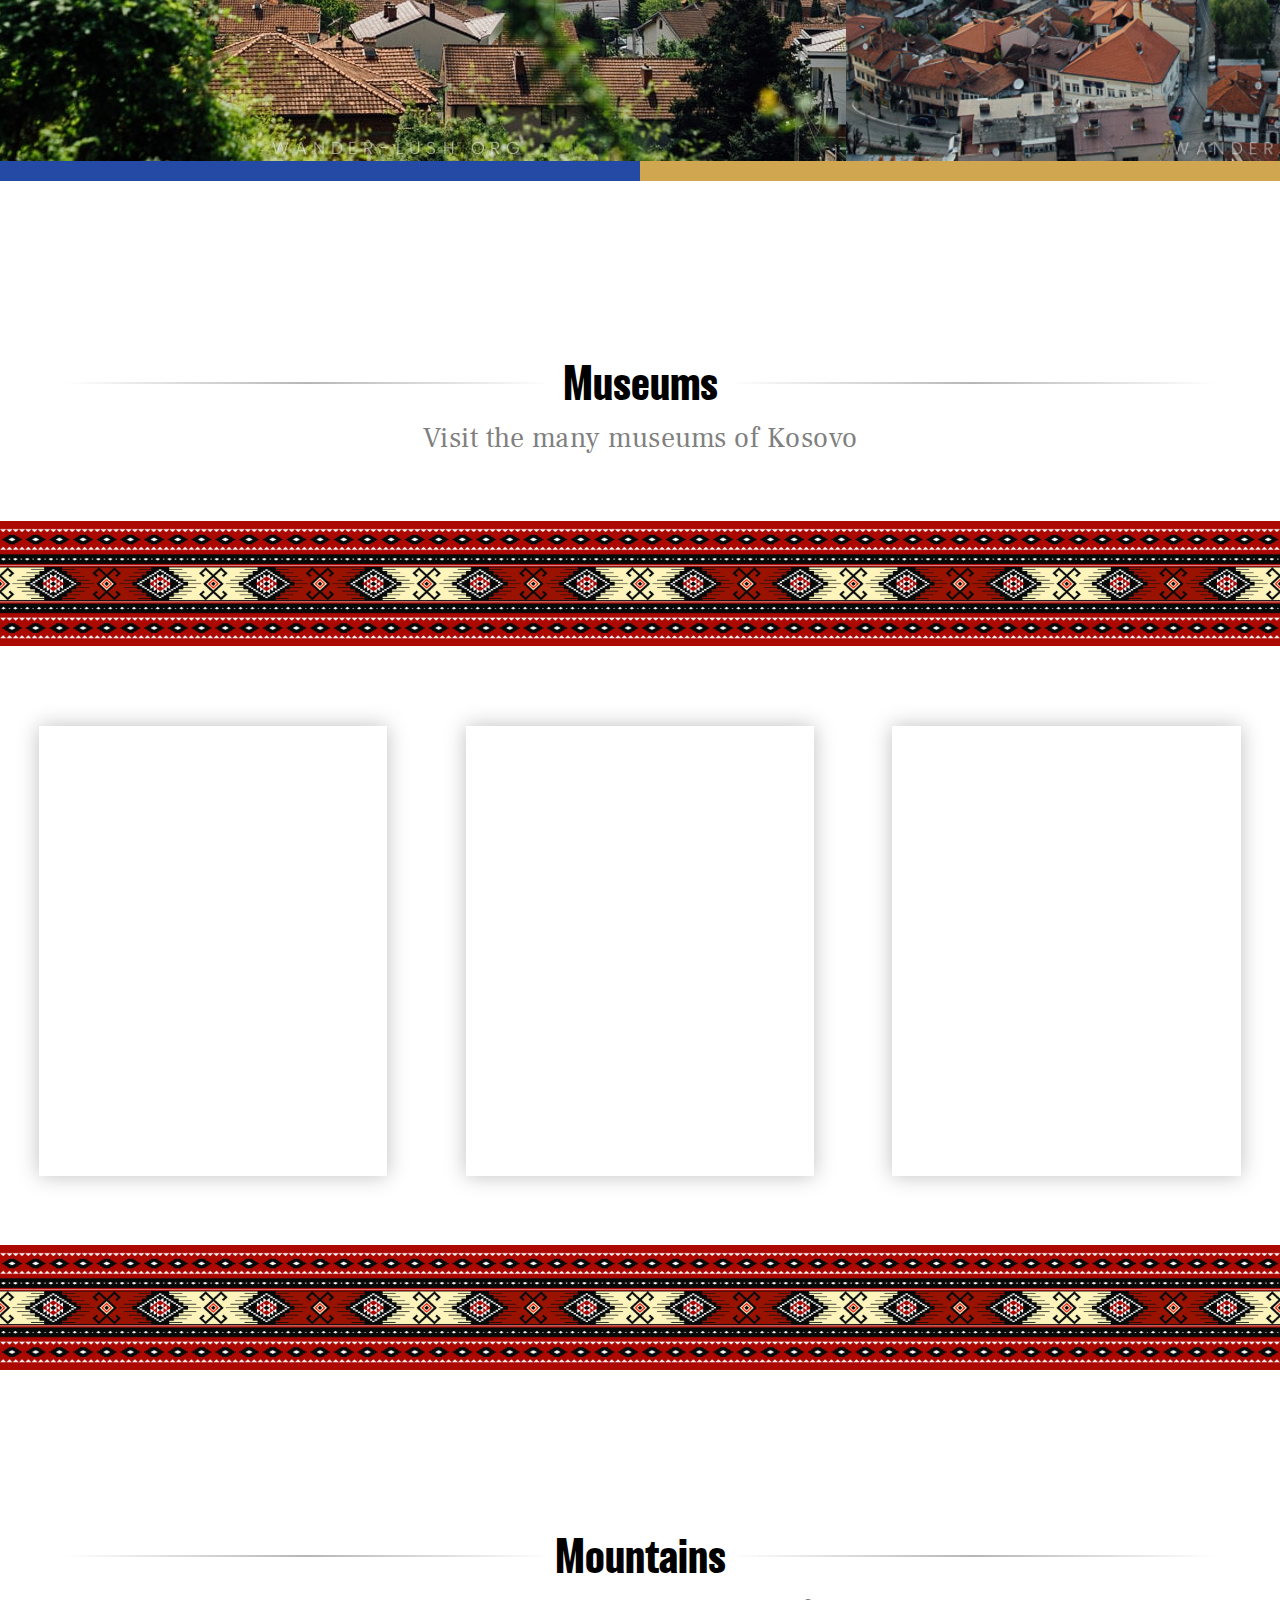
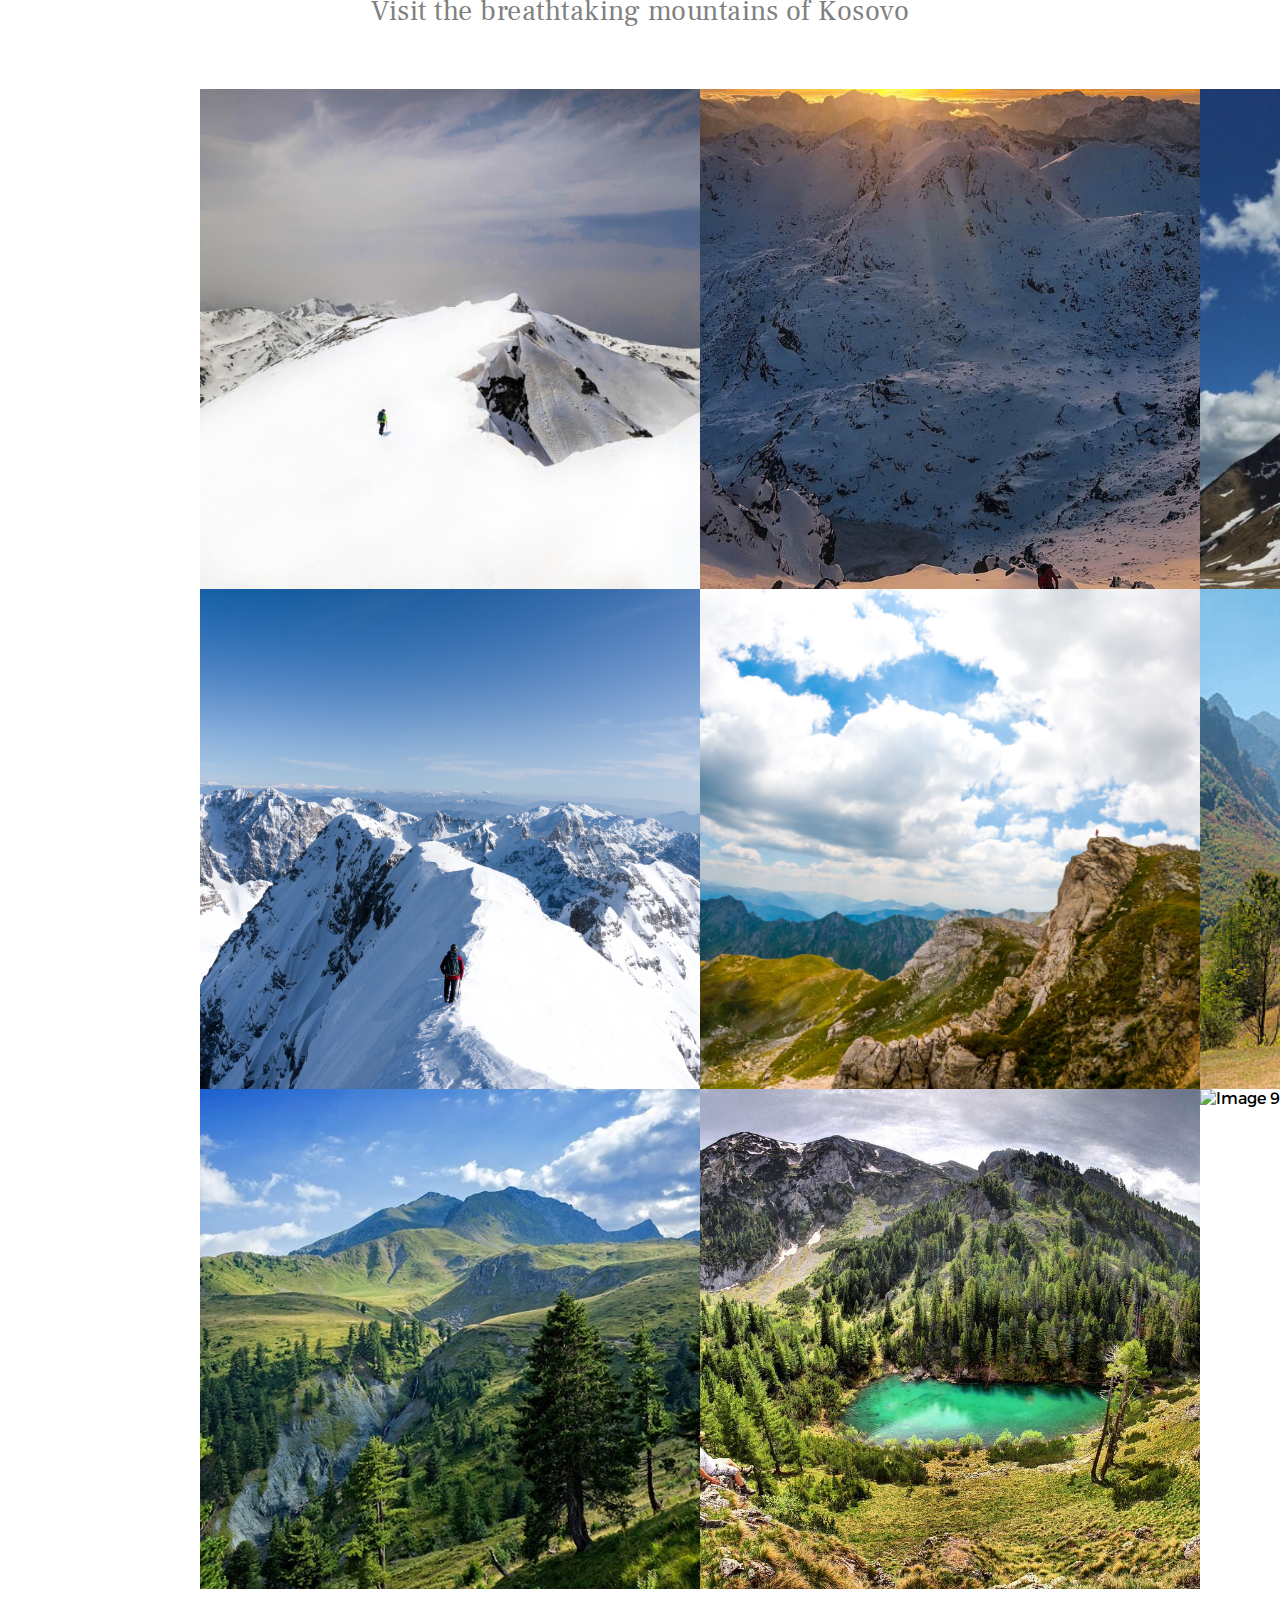
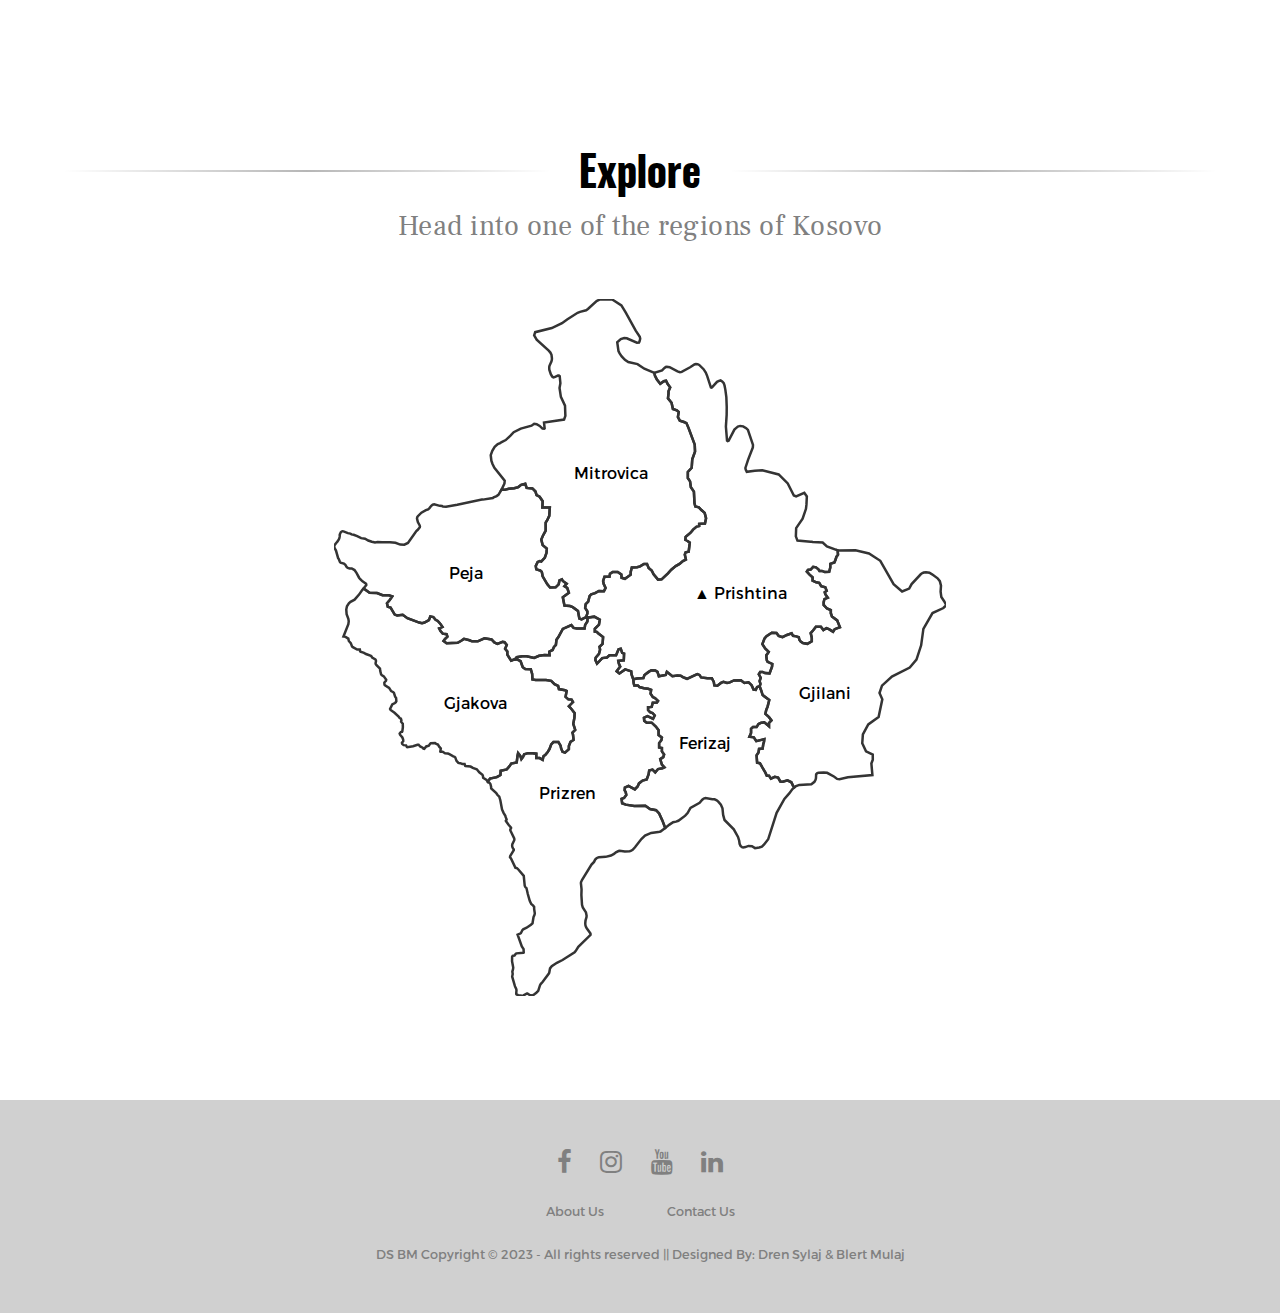
==== commit a0360c3b: "small fixes" ====
--- a/index.html
+++ b/index.html
@@ -9,6 +9,7 @@
     <link rel="icon" type="image/x-icon" href="/fotot/Emblem_of_the_Republic_of_Kosovo.svg.png">
     <script src="index.js"></script>
     <link rel="stylesheet" href="https://fonts.googleapis.com/css2?family=Material+Symbols+Outlined:opsz,wght,FILL,GRAD@20..48,100..700,0..1,-50..200" />
+    <title>KosovoCityTour</title>
   </head>
 <body>
   <nav>
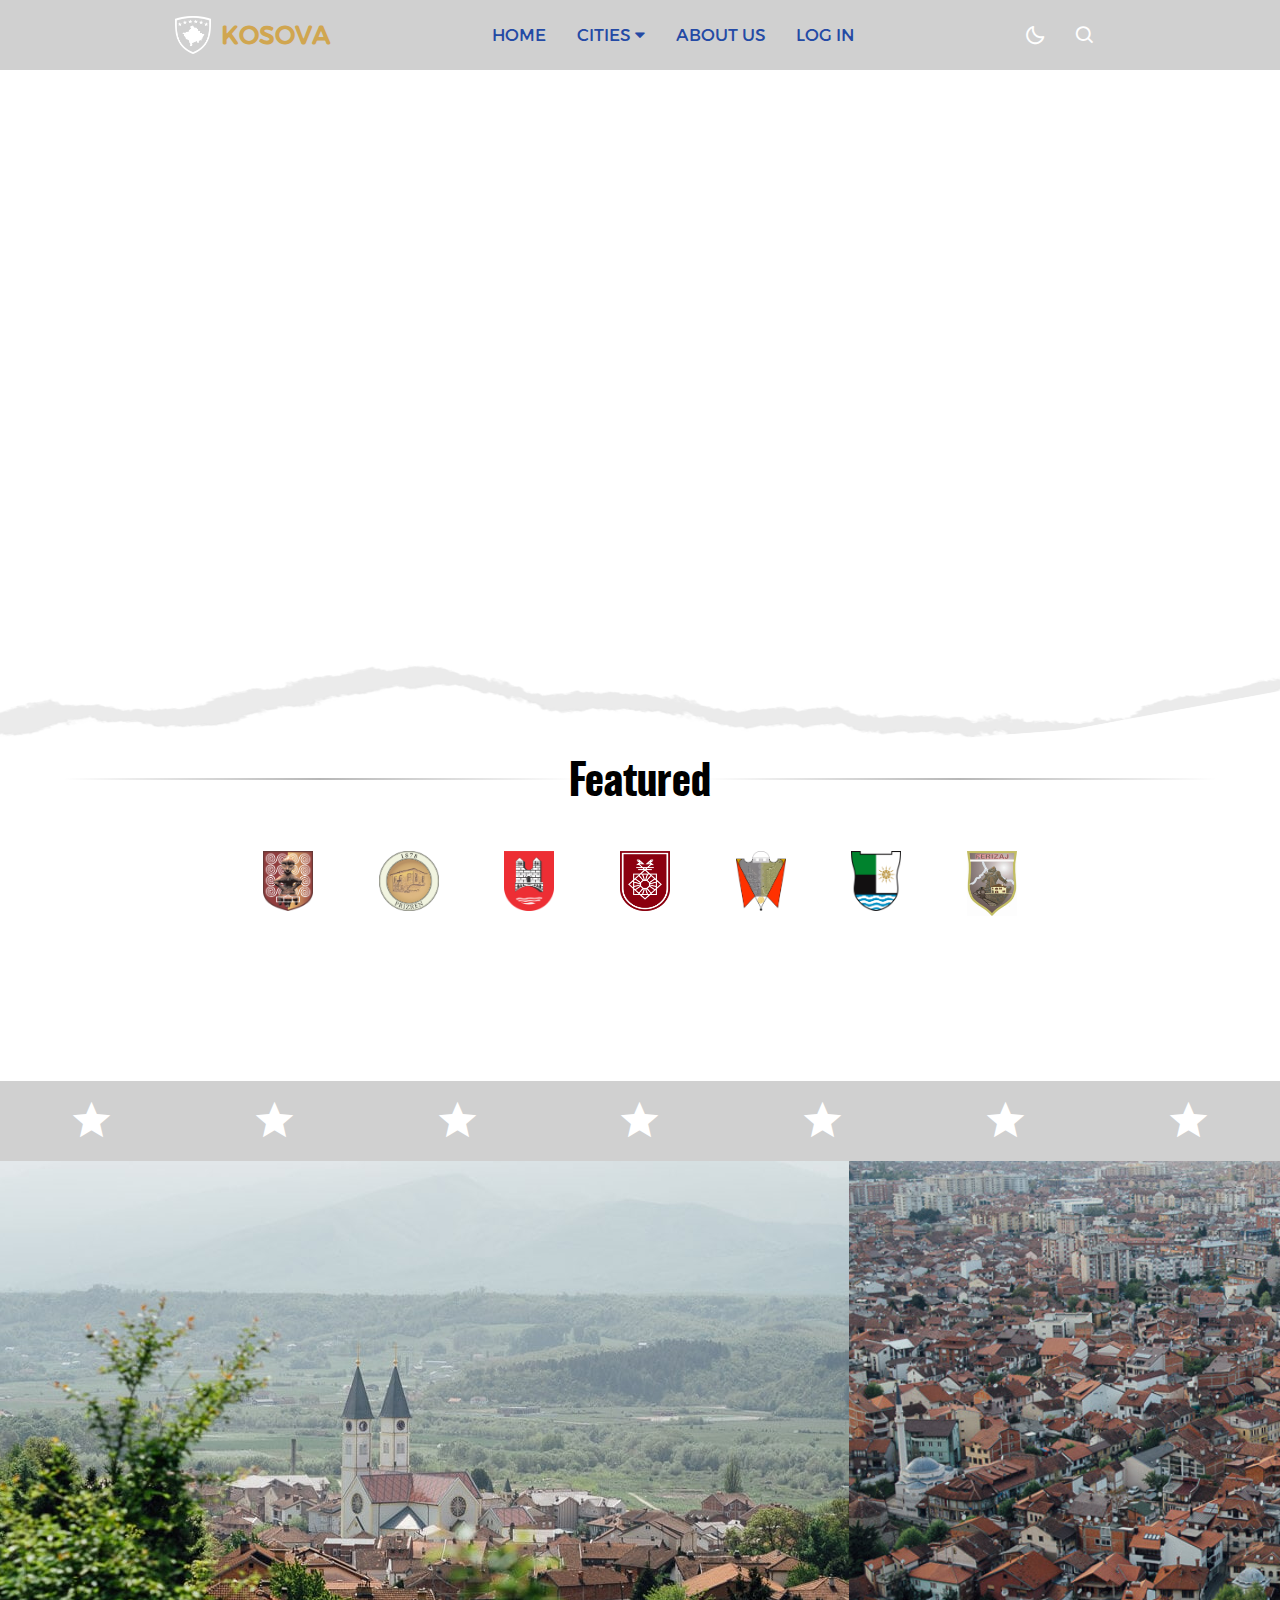
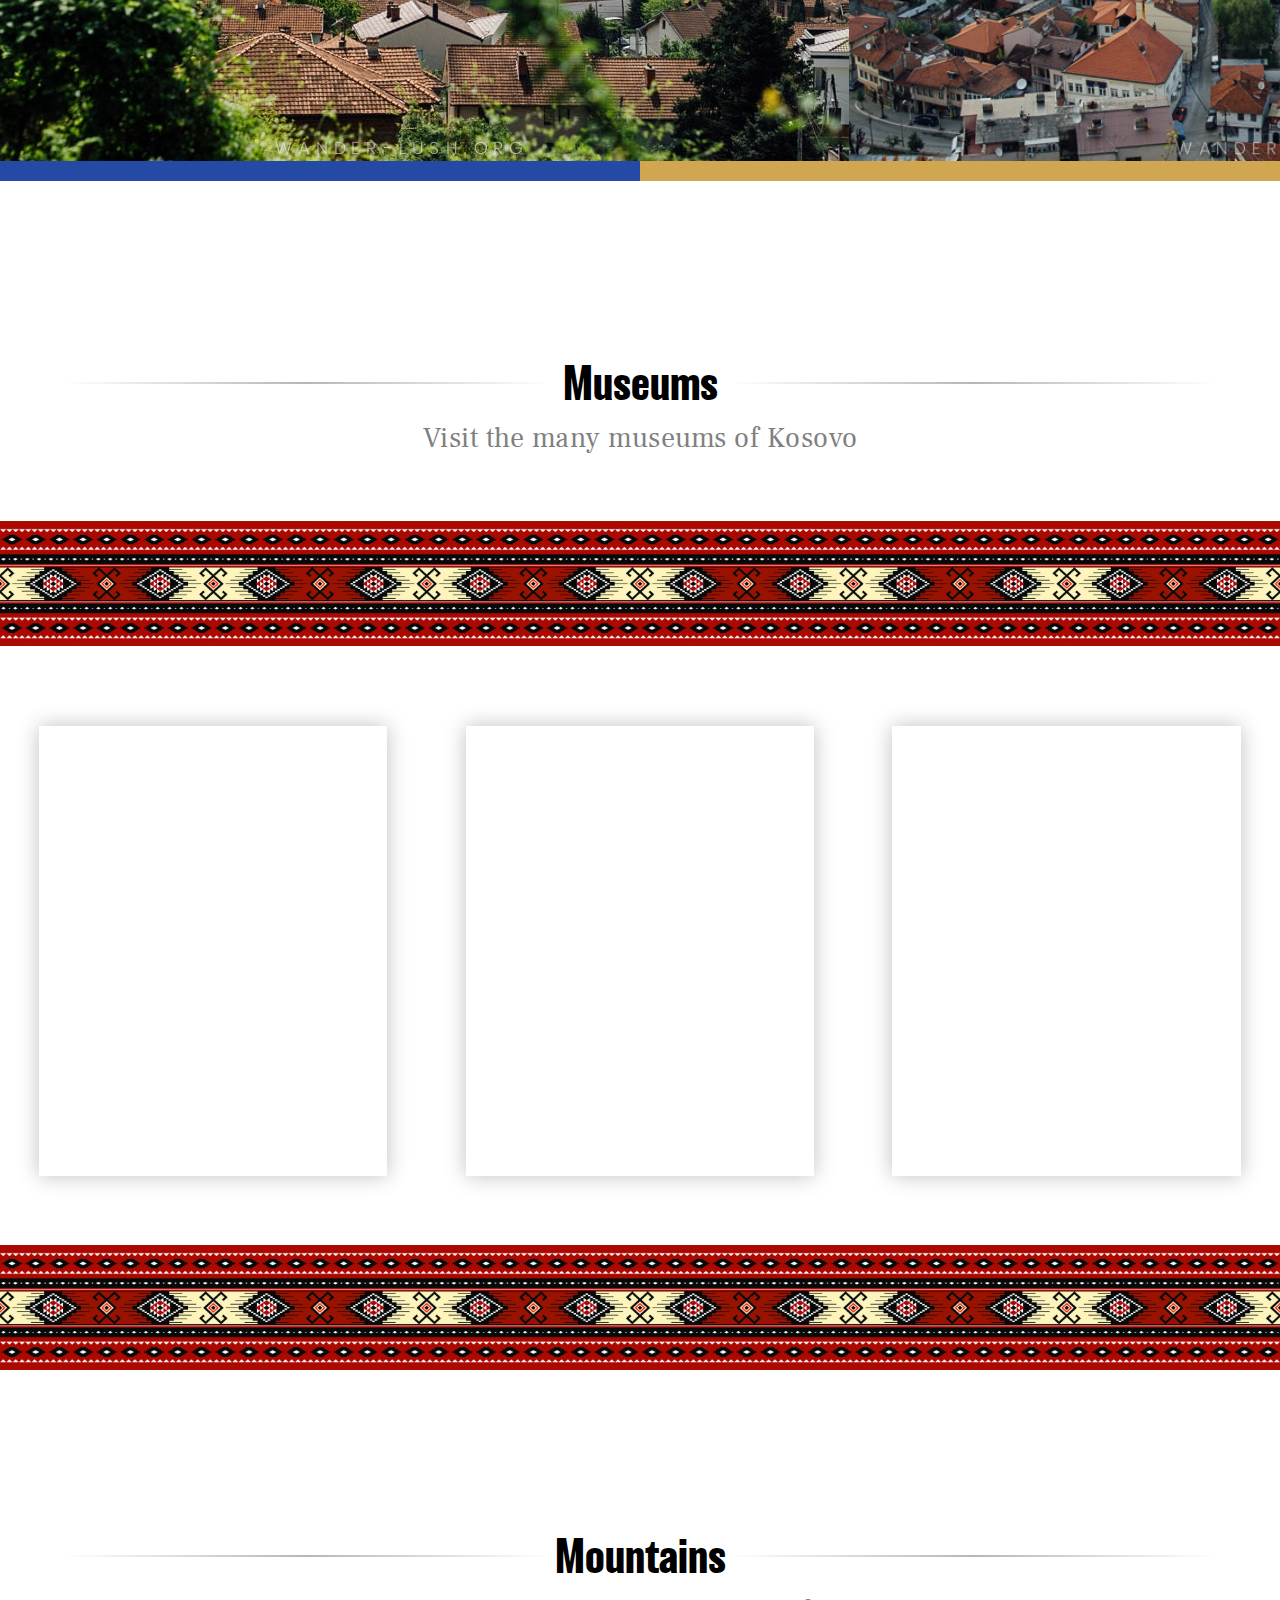
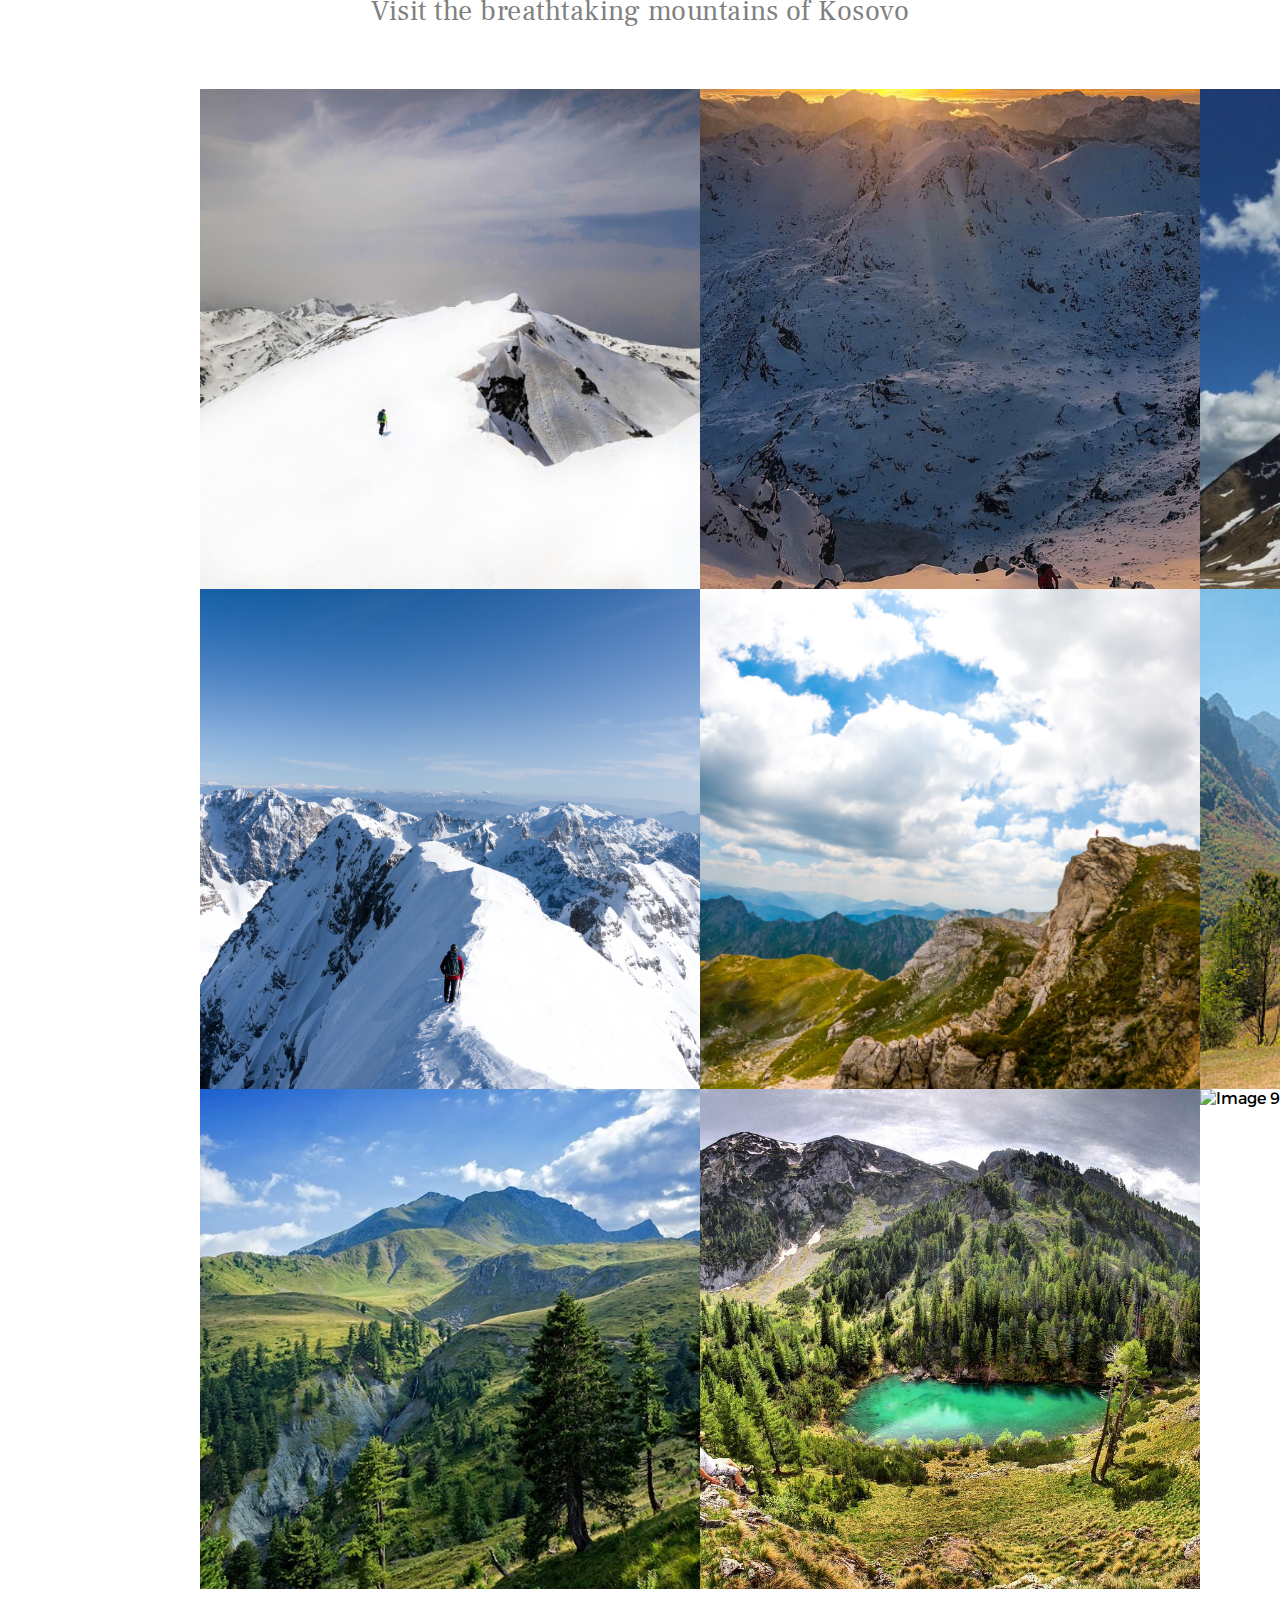
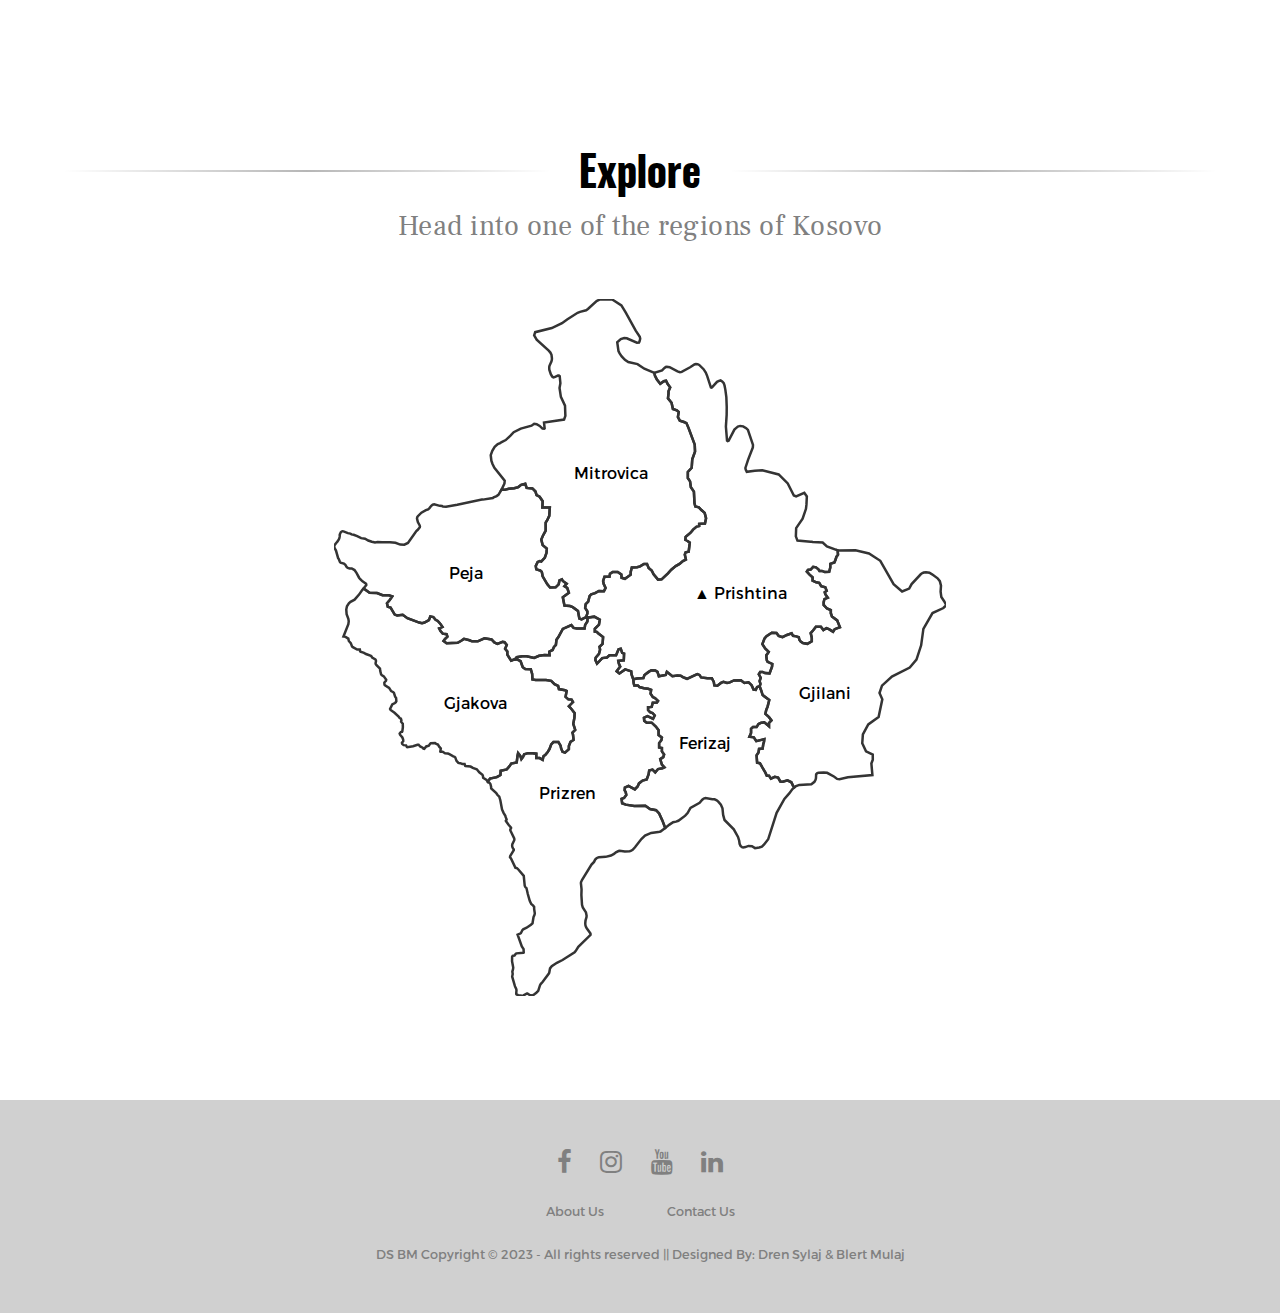
==== commit cdf303f8: "New" ====
--- a/index.html
+++ b/index.html
@@ -35,7 +35,7 @@
                   <div class="dropdown-content">
                     <a href="Prishtina.html">Prishtina</a>
                     <a href="#Prizreni">Prizreni</a>
-                    <a href="#Peja">Peja</a>
+                    <a href="Peja.html">Peja</a>
                     <a href="#Gjakova">Gjakova</a>
                     <a href="#Ferizaji">Ferizaji</a>
                     <a href="#Mitrovica">Mitrovica</a>
@@ -244,7 +244,7 @@
    mapsvg:geoViewBox="20.047065 43.270767 21.814280 41.83369"
    width="612.56158"
    height="696.99365">
-<a xlink:href="#Prishtina" xlink:title="Prishtina">
+<a xlink:href="Prishtina.html" xlink:title="Prishtina">
   <path
      d="m 252.12271,318.5404 -0.14,-0.37 1.38,-3.59 0,-2.21 -2.2,-3.31 0.55,-3.87 2.48,-2.48 1.38,-5.52 1.66,-1.93 3.86,-1.11 3.87,-2.21 4.97,0.28 1.65,-3.31 -1.93,-4.14 -0.55,-2.76 1.38,-4.14 4.97,0 0.55,-3.04 2.76,-1.93 4.97,0 3.59,2.48 0.27,3.32 3.31,1.1 5.8,-4.14 0,-2.76 1.11,-4.42 5.24,-0.27 3.04,-0.83 3.86,-2.49 3.04,0 1.65,4.14 3.04,2.49 1.93,3.86 4.42,5.25 3.59,-0.28 6.35,-6.07 3.31,-3.59 4.41,-3.59 3.87,-2.21 3.31,-2.76 3.04,-1.65 -1.11,-4.97 0.83,-2.21 3.04,-0.55 1.1,-9.11 -2.21,-1.66 -2.2,-1.1 0.27,-3.04 4.97,-4.14 2.48,-3.03 3.59,-3.04 2.49,-0.55 0,-2.21 5.79,-0.28 1.11,-5.24 -1.38,-5.52 -3.31,-2.76 -2.49,-2.76 -3.59,-0.83 -0.83,-3.31 -0.55,-11.6 -3.03,-4.41 -0.83,-5.8 -2.21,-3.31 0,-6.07 3.86,-4.14 0.56,-8.56 2.76,-7.73 -0.28,-6.9 -6.07,-16.29 -2.21,-5.24 -2.48,-1.11 -4.15,-1.38 -1.93,-3.58 0.83,-4.97 -1.93,-1.66 -3.87,-1.38 -1.38,-6.24 -3.58,-4.41 0.55,-4.97 0,-2.21 1.65,-3.86 -2.48,-3.32 -1.66,-3.31 -2.2,0.55 -3.59,2.49 -3.32,-4.14 -1.93,-3.87 -0.65,-2.84 0,0 7.71,-2.55 2.19,-2.22 1.55,-1.14 1.04,-0.33 2.81,0.52 7.86,4.21 2.46,0.85 1.77,-0.33 8.38,-4.64 4.33,-2.83 1.45,-0.43 1.7,0.19 1.63,0.76 4.33,4.21 2.22,3.35 1.45,3.6 3.64,11.24 0.45,0.19 0.69,-0.19 5.02,-5.57 1.94,-0.95 1.6,-0.42 1.62,1.04 1.56,1.7 0.83,2.5 0.77,3.93 1,7.55 0.38,9.69 -0.07,8.07 -0.76,11.66 1.14,14.15 0.56,0.43 1,-0.43 5.79,-11.13 1.62,-1.46 1.84,-1.56 2.29,-0.66 3.01,0.42 3.01,1.89 1.77,1.7 5.06,15.05 -0.14,2.45 -4.71,12.16 -2.74,8.39 0.31,1.7 1.08,2.12 7.96,-1.08 7.55,-0.38 16.39,4.1 9.07,9 6.1,12.05 2.28,0.99 8.18,-3.58 2.53,3.58 -0.38,7.91 -0.49,4.42 -3.36,9.93 -6.44,9.31 -0.31,8.32 1.59,4.23 13.13,1.18 0.93,-0.1 1.25,0.29 9.91,0.51 4.22,3.86 10.75,4.01 0,0 0.36,4.33 -1.66,2.21 -0.55,2.21 -1.38,3.31 -4.14,1.38 0,3.87 -1.1,4.14 -4.42,0.27 -2.76,-1.1 -2.48,0 -1.11,-1.66 -2.48,-1.93 -2.76,-0.55 -2.49,2.76 -2.76,0.28 -1.1,1.65 2.76,3.04 3.03,2.76 0,3.31 3.59,1.66 3.04,0.55 1.93,3.31 4.14,1.11 1.38,3.58 -1.93,1.38 0.55,1.94 2.49,3.59 -3.32,1.38 -0.82,3.03 0,2.76 3.31,3.59 3.86,1.66 0,3.03 1.11,3.32 5.24,3.86 2.76,6.9 -5.24,1.93 -1.66,2.49 -4.14,-2.49 -2.48,-1.1 -3.04,1.93 -2.48,-3.31 -4.97,0 -2.49,3.31 -2.76,3.04 1.11,4.69 0,3.59 -4.42,2.48 -4.42,-0.83 -2.2,-1.38 -1.38,-1.93 -0.56,-2.48 -2.48,-0.83 -3.31,-0.55 -1.38,-2.49 -4.7,1.66 -4.41,2.21 -3.87,-1.38 -2.2,-2.76 -4.7,-0.28 -5.24,3.31 -1.93,2.21 -2.21,5.8 2.76,4.41 3.59,3.32 -2.49,3.59 0.55,4.69 0.83,1.65 4.69,2.21 -0.27,2.76 -2.49,6.63 -4.69,-0.28 -2.21,-1.1 -2.48,0 -1.38,2.21 1.93,3.58 -1.1,3.32 0.83,2.76 -0.81,2.42 0,0 -0.02,-0.05 0,0 -2.49,0.83 -1.38,2.76 -2.21,-0.28 -1.93,-4.41 -3.03,-2.76 -4.14,0.55 -3.59,-2.76 -6.9,0.27 -4.14,1.94 -2.76,0.55 -3.59,-1.11 -2.49,1.11 -3.58,2.76 -3.04,-0.28 -0.55,-3.59 -1.94,-3.58 -4.41,0 -6.35,-0.83 -1.66,-2.49 -2.21,-0.83 -10.21,4.7 -4.14,-1.66 -2.21,-1.38 -3.31,-0.27 -4.97,0.82 -5.52,-4.41 -1.1,3.03 -6.9,1.38 -1.38,-4.41 -2.21,-1.38 -3.87,-0.28 -2.76,1.66 -4.14,3.03 -1.1,3.04 -6.35,0.55 -3.84,0.77 0,0 -0.02,-0.22 0,0 -1.66,-4.69 -0.28,-3.04 -6.07,-1.93 -5.8,4.14 -2.76,-2.21 3.59,-4.69 -1.38,-3.03 -0.55,-2.76 5.52,-0.56 0.28,-6.62 -1.94,-0.83 -1.38,-4.14 -2.2,0.55 -2.49,6.07 -6.62,0 -2.49,2.21 -4.69,0.56 -5.24,5.52 -1.66,-3.59 0.28,-2.21 3.31,-3.87 1.1,-4.14 -0.55,-3.03 3.04,-2.76 0.55,-6.9 -4.97,-3.87 -1.38,-1.38 -1.93,-0.27 0,-2.76 4.14,-4.14 0.83,-4.97 -5.52,-3.04 -6.65,0.97 0,0 0.02,-0.25 z"
       title="Prishtina"
@@ -277,7 +277,7 @@
      <text x="465" y="400" class="map-text">Gjilani</text>
     </a>
 
-    <a xlink:href="#Peja" xlink:title="Peja">
+    <a xlink:href="Peja.html" xlink:title="Peja">
   <path
      d="m 180.78271,360.4904 -0.84,0.08 0,0 -2.76,1.1 -3.86,-6.07 0,-3.04 -2.21,-2.76 1.65,-3.86 -2.2,-2.76 -1.94,-0.28 -5.24,1.93 -3.04,-1.38 -2.76,-3.03 -7.17,-1.11 -6.63,3.04 -5.8,0 -2.48,-1.11 -5.52,-1.38 -2.76,1.94 -3.59,1.93 -11.04,0.55 -3.04,-2.21 1.38,-1.93 2.49,-2.48 -0.83,-2.49 -3.86,-0.55 -2.21,-2.49 -1.38,-2.76 3.31,-1.38 -2.21,-3.31 -2.48,-2.76 -2.21,-1.1 -2.209996,-2.76 -3.04,-0.55 -1.38,3.58 -4.41,2.49 -2.49,0.55 -2.76,-0.55 -11.87,-4.42 -4.69,-3.31 -5.52,0.55 -2.48,-0.83 -4.14,-6.9 -2.76,-0.83 -0.83,-3.58 2.76,-3.32 2.48,-3.59 -3.31,-1.1 -6.35,0 -5.52,-2.21 -7.45,-0.27 -5.96,-4.34 0,0 2.7,-3.5 -0.27,-1.26 -3.54,-2.3 -2.25,-2.12 -1.18,-1.55 -2.45,-4.6 -2.12,-3.05 -2.77,-1.55 -2.11,-0.09 -1.8,-0.52 -1.11,-0.84 -1.35,-2.12 -1.4899998,-1.31 -3.29,-1.04 -0.73,-0.75 -1.07,-2.72 -0.66,-0.94 -2.15,-7.61 -1.37999999,-2.54 -0.35,-1.41 0.1,-1.13 1.62999999,-2.3 1.39,-1.46 1.45,-2.21 0.52,-1.27 0.35,-1.83 0.07,-1.88 1.04,-2.35 0.62,-0.47 0.93,-0.47 1.18,0.14 4.3299998,1.74 2.43,0.47 1.17,0.8 2.22,0.37 3.5,1.41 3.98,1.98 3.92,0.61 3.15,1.74 3.6,1.22 3.19,0.71 2.6,-0.47 4.43,0.37 7.93,-0.04 5.47,0.56 4.78,1.74 4.06,0.05 3.63,-1.7 8.42,-11.84 1.21,-1.08 2.25,-2.73 0.14,-0.89 -0.38,-1.18 -1.7,-3.06 -0.86,-3.57 0.21,-1.32 0.65,-1.08 3.54,-3.53 4.53,-2.45 2.15,-0.84 1.39,-1.27 1.8,-2.26 1.45,-1.18 1.529996,-0.38 5.54,1.56 2.28,0.23 0.87,0.43 3.08,0.23 11.23,-2.02 24.62,-5.13 1.01,0.04 9.97,-1.55 0.8,-0.66 2.94,-1.32 1.8,-1.27 3.06,-4.96 0,0 3.11,0 4.14,-1.1 5.52,-0.55 4.14,-1.11 2.76,-2.21 4.14,-1.1 1.38,4.14 5.8,0.55 3.03,3.04 1.11,3.59 3.03,1.65 3.04,4.42 -0.28,6.35 7.45,0 -0.55,8.28 -1.93,4.14 -1.66,2.76 0,8.01 -2.76,4.96 -1.65,3.87 1.38,5.52 4.14,3.59 -0.28,4.14 -1.65,4.69 -3.59,4.14 -1.38,-0.55 -2.21,0.83 -1.93,4.14 0.55,3.31 3.86,1.1 1.66,1.38 0.83,4.42 4.69,8.01 2.76,3.31 5.52,-0.28 3.04,-3.03 0.83,-3.87 2.48,-1.1 0.83,1.65 3.86,2.76 -2.21,2.49 2.76,1.65 1.66,4.97 -6.07,4.42 1.65,8.28 5.53,0.55 2.76,1.11 5.24,3.86 1.38,7.45 2.21,0.83 3.31,-1.66 0,0 2.76,-0.27 -0.28,4.14 0,0 -2.2,3.31 -0.56,3.59 -7.72,0 -3.32,-0.55 -2.21,-2.76 -8.55,3.86 -4.42,8.01 -1.93,2.76 -0.55,5.24 -1.93,1.93 -1.39,3.04 -3.31,1.66 0.28,3.58 -4.97,-0.27 -5.52,0.83 -4.97,2.2 -7.45,-1.65 -4.42,0 -5.52,0.83 z"
      title="Peja"
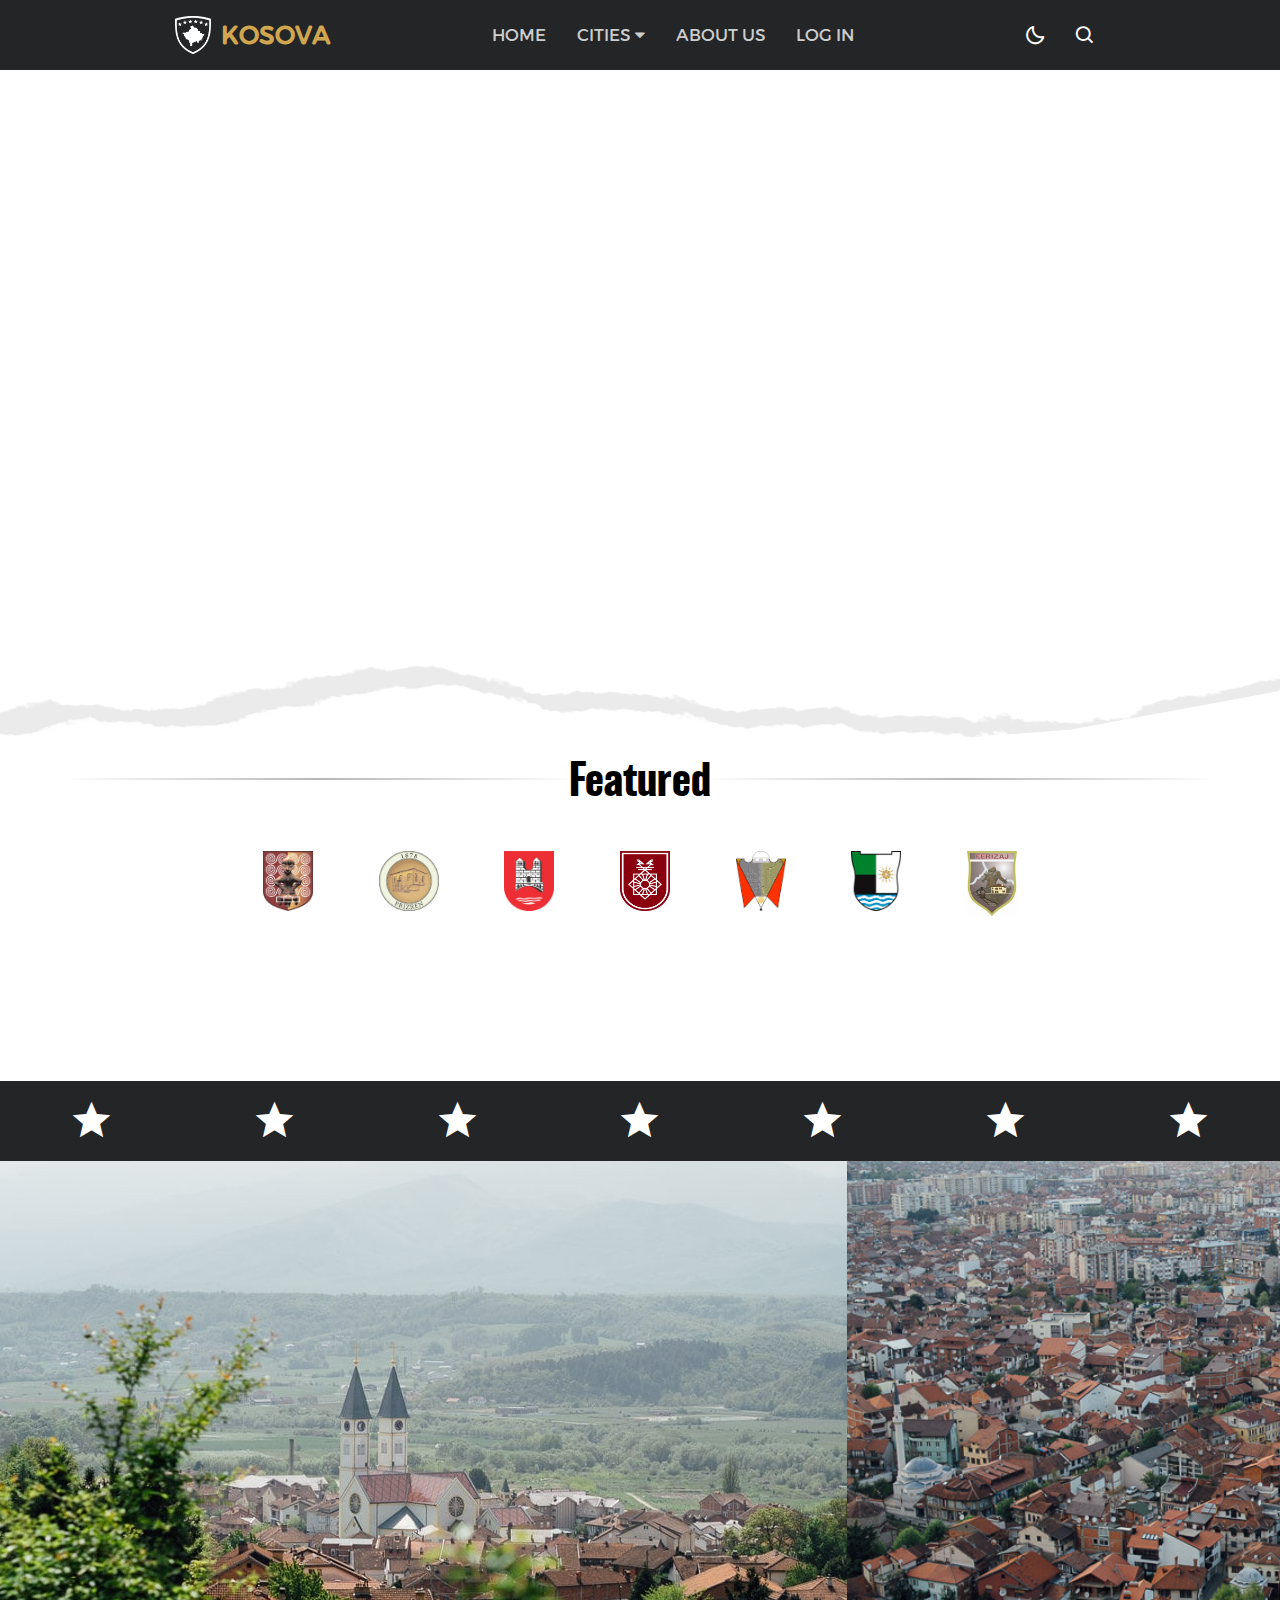
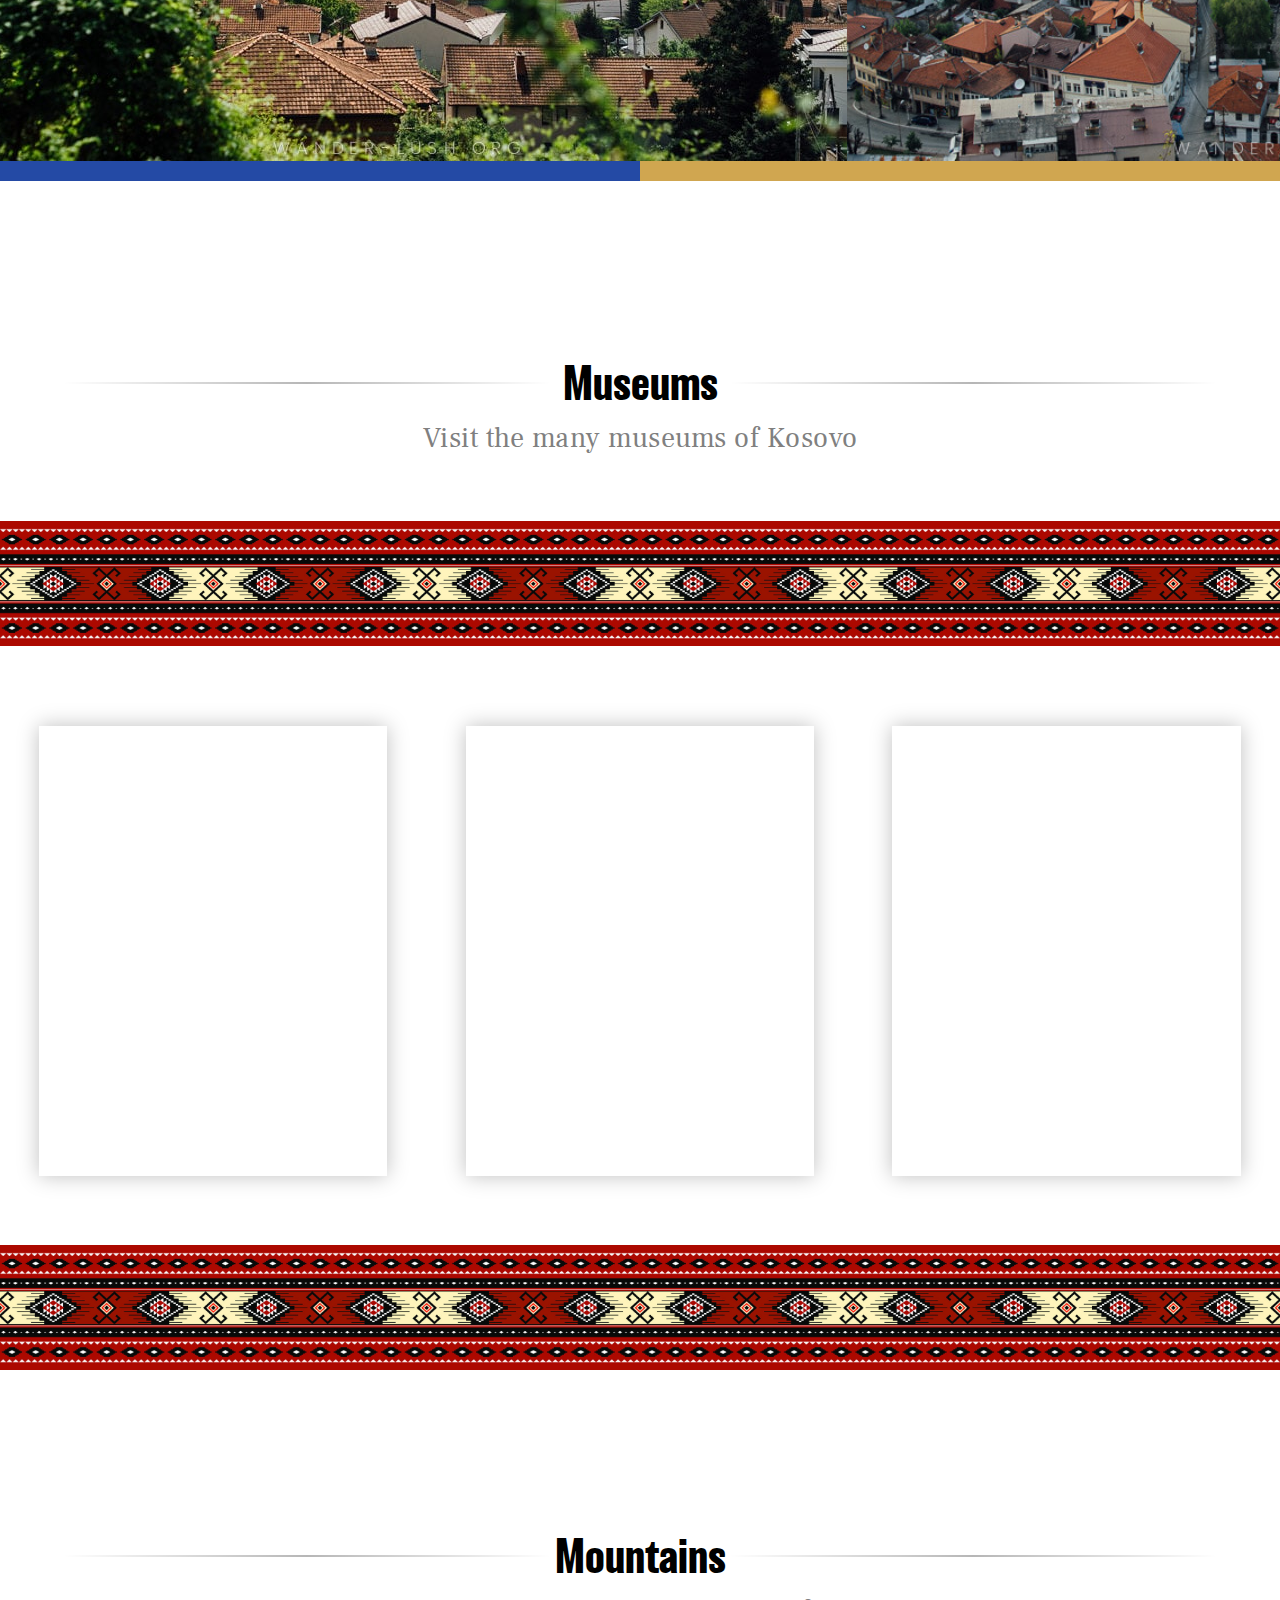
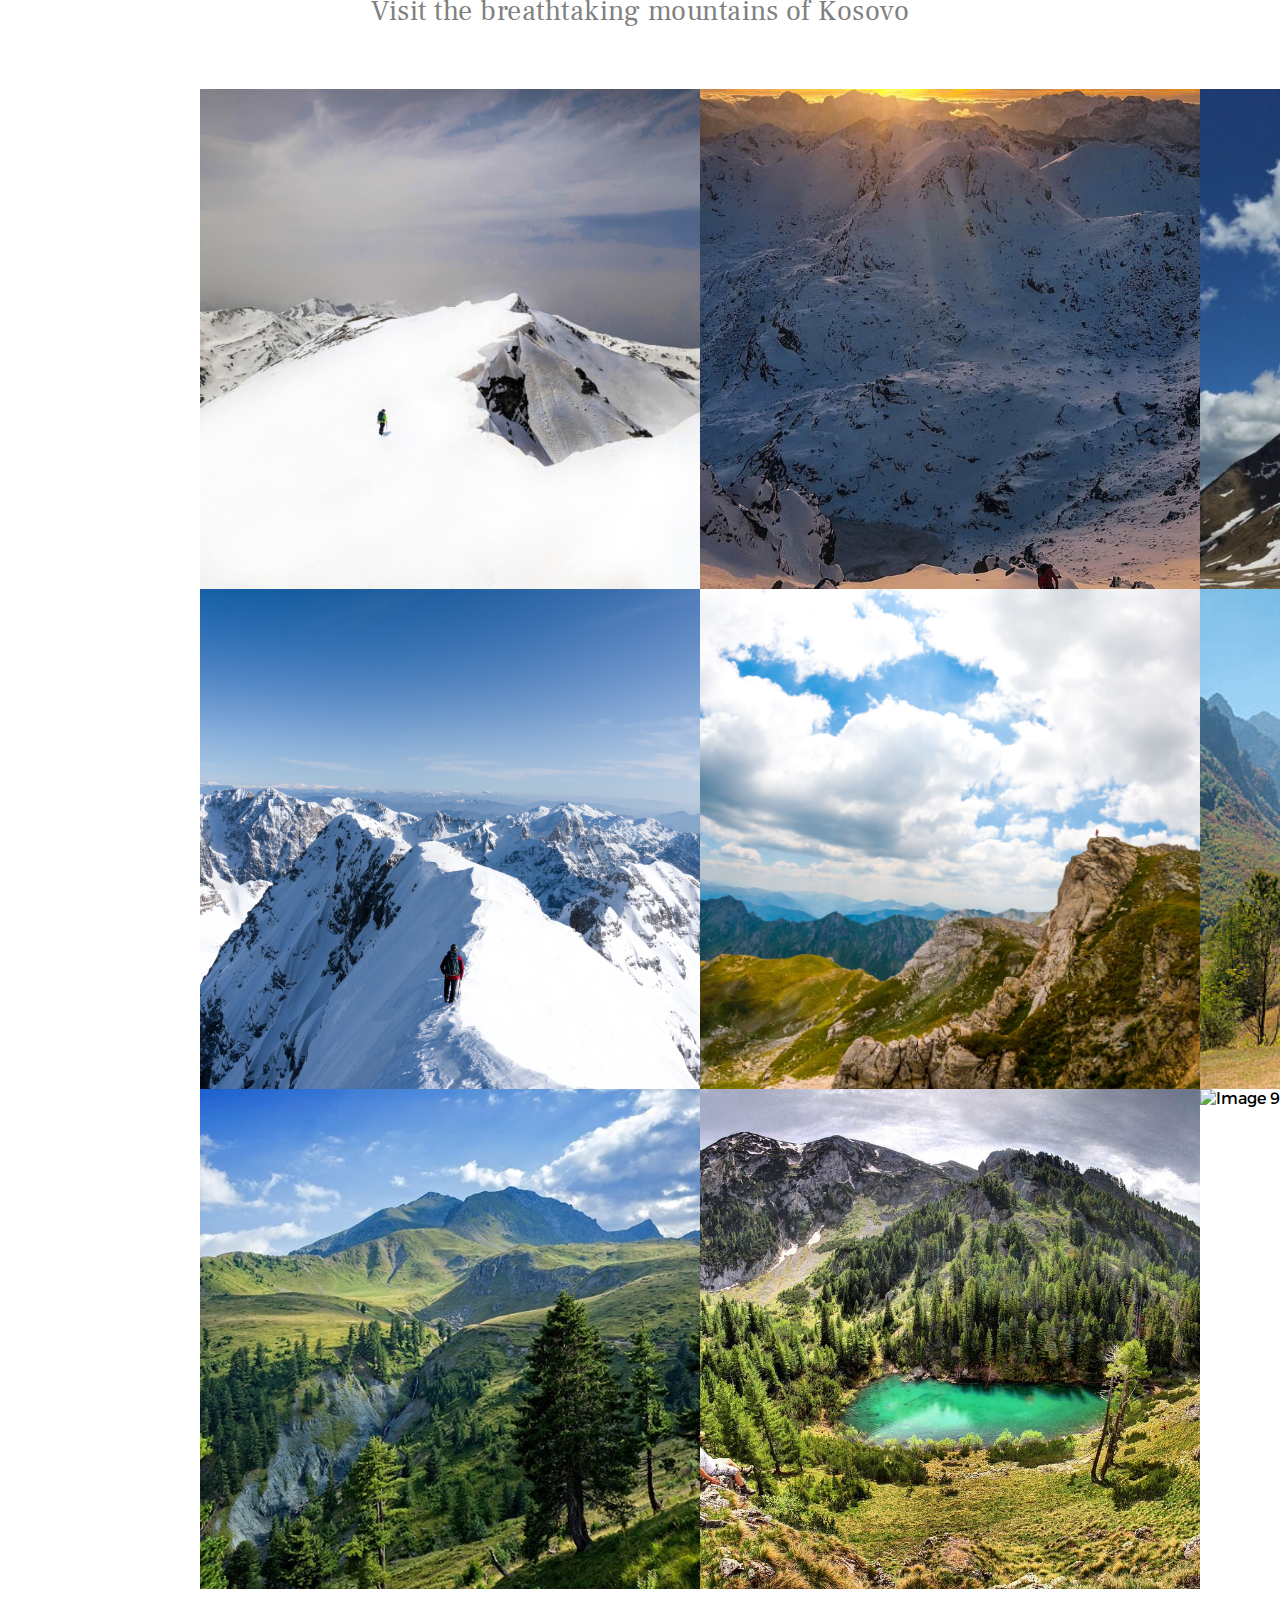
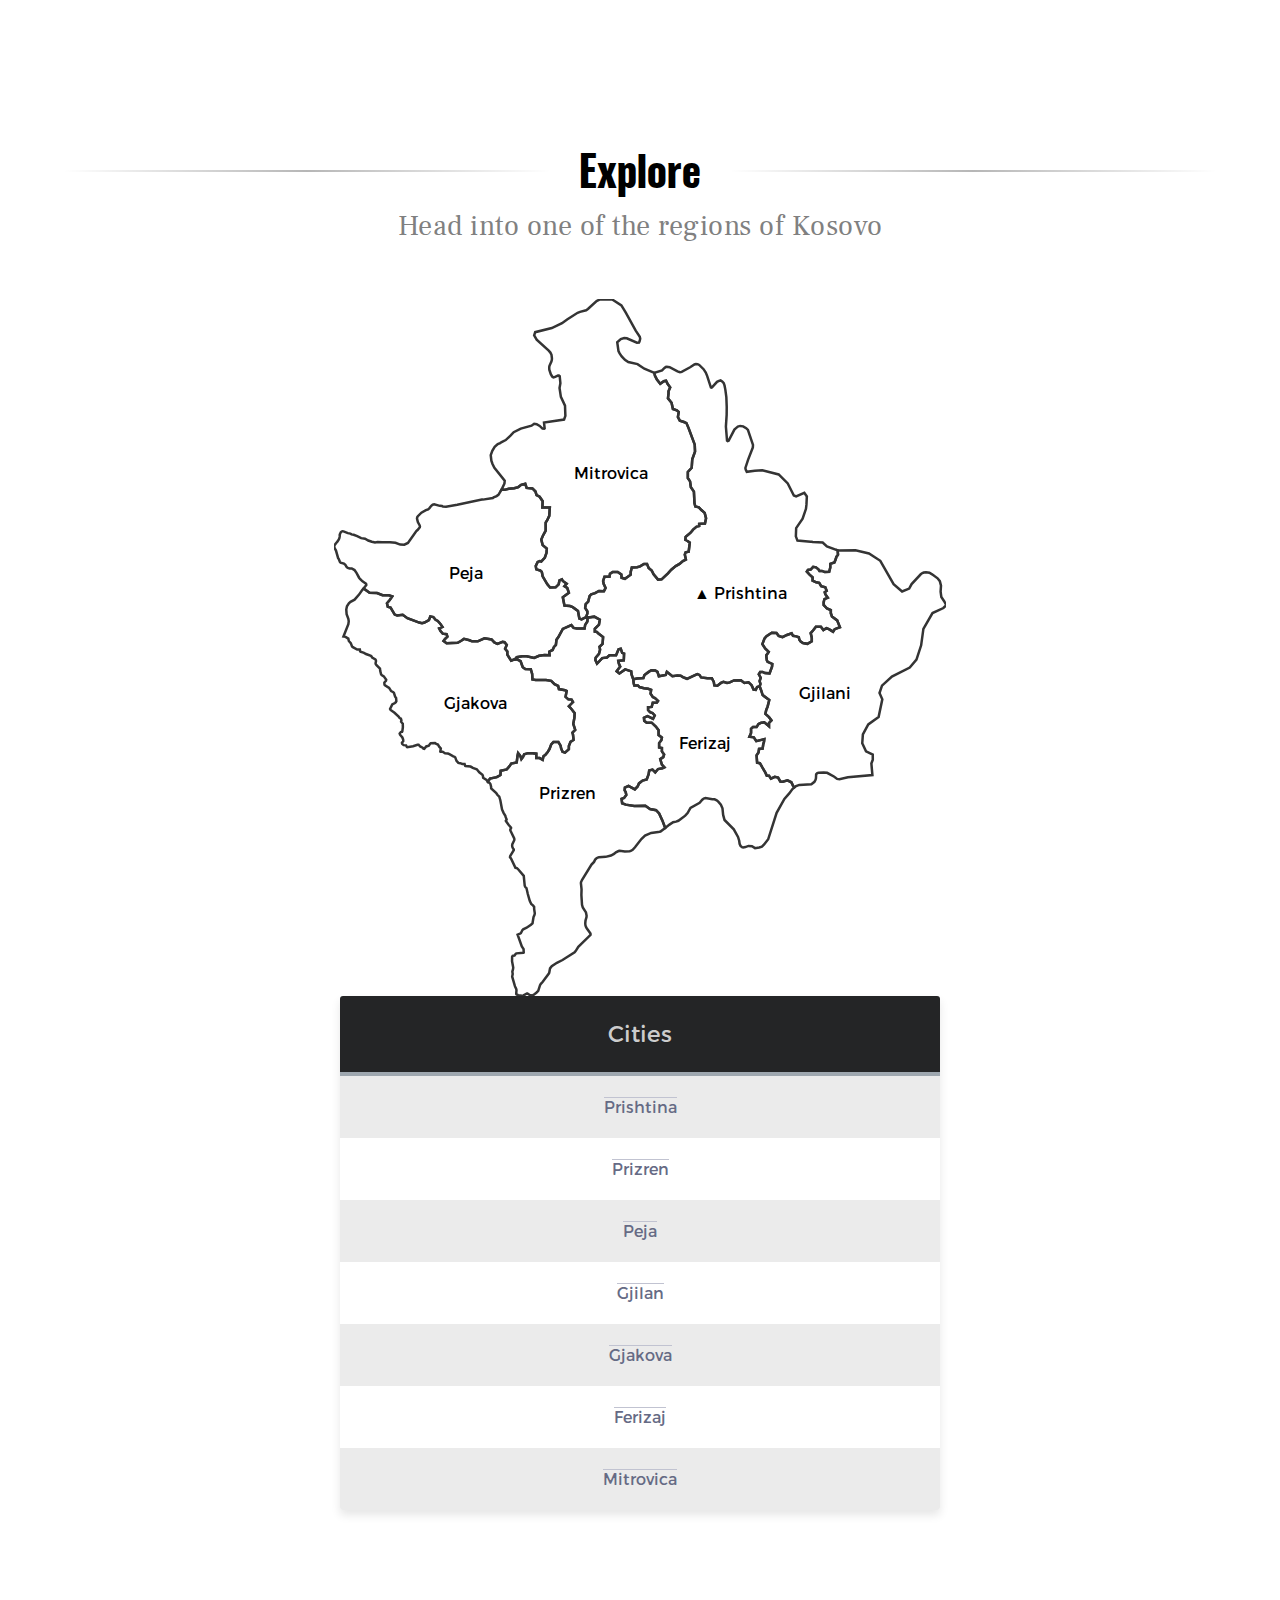
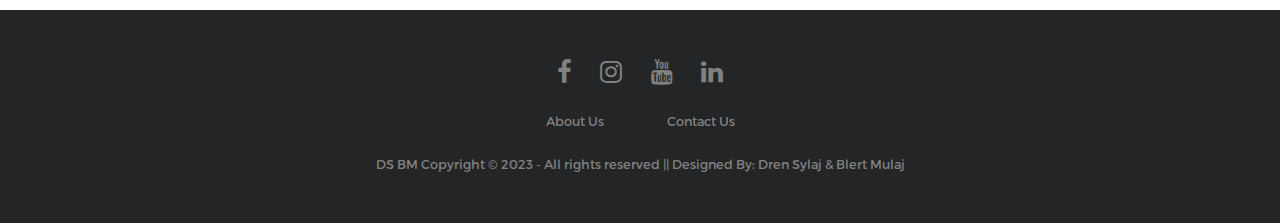
==== commit 752b51f0: "Added a table" ====
--- a/index.html
+++ b/index.html
@@ -235,7 +235,9 @@
       <p class="paragraph2">Head into one of the regions of Kosovo</p>
       <div class="mapdiv"  id="harta">
         <?xml version="1.0" encoding="UTF-8" standalone="no"?>
-<svg
+
+<div class="map-container">
+        <svg
    xmlns:mapsvg="http://mapsvg.com"
    xmlns:dc="http://purl.org/dc/elements/1.1/"
    xmlns:rdf="http://www.w3.org/1999/02/22-rdf-syntax-ns#"
@@ -305,6 +307,38 @@
 </svg>
     </div>
 
+    <table class="table-fill">
+      <thead>
+      <tr>
+      <th class="text-left">Cities</th>
+      </tr>
+      </thead>
+      <tbody class="table-hover">
+      <tr>
+      <td class="text-left"><a href="Prishtina.html">Prishtina</a></td>
+      </tr>
+      <tr>
+      <td class="text-left"><a href="#Prizren">Prizren</a></td>
+      </tr>
+      <tr>
+      <td class="text-left"><a href="Peja.html">Peja</a></td>
+      </tr>
+      <tr>
+      <td class="text-left"><a href="#Gjilan">Gjilan</a></td>
+      </tr>
+      <tr>
+      <td class="text-left"><a href="#Gjakova">Gjakova</a></td>
+      </tr>
+      <tr>
+        <td class="text-left"><a href="#Ferizaj">Ferizaj</a></td>
+      </tr>
+      <tr>
+        <td class="text-left"><a href="#Mitrovica">Mitrovica</a></td>
+      </tr>
+      </tbody>
+    </table>
+  </div>
+
     <footer>
       <div class="footer">
       <div class="row">
--- a/index.css
+++ b/index.css
@@ -25,6 +25,11 @@
 @font-face {
     font-family: 'Frank';
     src: url(fonts/FrankRuhlLibre-Regular.ttf);
+}
+
+@font-face {
+    font-family: 'Sero';
+    src: url(fonts/SeroPro.ttf);
 }
 
 *{
@@ -158,6 +163,17 @@
 
 /* ===== Colours ===== */
 :root{
+    --body-color: #18191A;
+    --nav-color: #242526;
+    --side-nav: #242526;
+    --text-color: #CCC;
+    --search-bar: #242526;
+    --underline-color: #244AA5;
+    --dropdown-background: #2c2d2d;
+    --shiriti-color: #fff;
+}
+
+body.dark{
     --body-color:#fff;
     --nav-color: #d0d0d0;
     --side-nav: #fff;
@@ -169,17 +185,6 @@
     --shiriti-color: #D0A650;
 }
 
-body.dark{
-    --body-color: #18191A;
-    --nav-color: #242526;
-    --side-nav: #242526;
-    --text-color: #CCC;
-    --search-bar: #242526;
-    --underline-color: #244AA5;
-    --dropdown-background: #2c2d2d;
-    --shiriti-color: #fff;
-}
-
 nav{
     position: fixed;
     top: 0;
@@ -191,7 +196,7 @@
 }
 
 body.dark nav{
-    border: 1px solid #393838;
+    border: 1px solid #d0d0d0;
 
 }
 .logo-KS{
@@ -572,7 +577,7 @@
     }
 
     .content p {
-        font-size: 16px; 
+        font-size: 20px; 
     }
 
     .content a {
@@ -1037,7 +1042,330 @@
 
     .text-container p{
         text-align: center;
-        font-size: 16px;
-        font-weight: 200;
-        font-family: 'Gill Sans', 'Gill Sans MT', Calibri, 'Trebuchet MS', sans-serif;
-    }+        font-size: 20px;
+        color: #434343;
+        font-family: 'Sero';
+    }
+
+    @import url("https://fonts.googleapis.com/css2?family=Lato:wght@400;700&family=Montserrat:wght@700&display=swap");
+
+:root {
+  /* Colors */
+  --brand-color: hsl(46, 100%, 50%);
+  --black: hsl(0, 0%, 0%);
+  --white: hsl(0, 0%, 100%);
+  /* Fonts */
+  --font-title: 'Futura';
+  --font-text: "Lato", sans-serif;
+}
+
+/* RESET */
+
+/* Box sizing rules */
+*,
+*::before,
+*::after {
+  box-sizing: border-box;
+}
+
+
+.card h2 {
+  font-size: 2.25rem;
+  font-family: var(--font-title);
+  color: var(--white);
+  line-height: 1.1;
+}
+
+.card p {
+  font-family: var(--font-text);
+  font-size: 1rem;
+  line-height: 1.5;
+  color: var(--white);
+}
+
+.card-containter{
+    display: flex;
+    justify-content: center;
+}
+
+.flow > * + * {
+  margin-top: var(--flow-space, 1em);
+}
+
+
+.card {
+  margin-left: 50px;
+  margin-right: 50px;
+  margin-top: 150px;
+  display: grid;
+  place-items: center;
+  width: 80vw;
+  max-width: 21.875rem;
+  height: 28.125rem;
+  overflow: hidden;
+  border-radius: 0.625rem;
+  box-shadow: 0.25rem 0.25rem 0.5rem rgba(0, 0, 0, 0.25);
+}
+
+.card > * {
+  grid-column: 1 / 2;
+  grid-row: 1 / 2;
+}
+
+.card__background {
+  object-fit: cover;
+  max-width: 100%;
+  height: 100%;
+}
+
+.card__content {
+  --flow-space: 0.9375rem;
+  display: flex;
+  flex-direction: column;
+  justify-content: space-between;
+  align-self: flex-end;
+  height: 55%;
+  padding: 12% 1.25rem 1.875rem;
+  background: linear-gradient(
+    180deg,
+    hsla(0, 0%, 0%, 0) 0%,
+    hsla(0, 0%, 0%, 0.3) 10%,
+    hsl(0, 0%, 0%) 100%
+  );
+}
+
+.card__content--container {
+  --flow-space: 1.25rem;
+}
+
+.card__title {
+  position: relative;
+  width: fit-content;
+  width: -moz-fit-content; 
+}
+
+.card__title::after {
+  content: "";
+  position: absolute;
+  height: 0.3125rem;
+  width: calc(100% + 1.25rem);
+  bottom: calc((1.25rem - 0.5rem) * -1);
+  left: -1.25rem;
+  background-color: var(--brand-color);
+}
+
+.card__button {
+  padding: 0.75em 1.6em;
+  width: fit-content;
+  width: -moz-fit-content; /* Prefijo necesario para Firefox  */
+  font-variant: small-caps;
+  font-weight: bold;
+  border-radius: 0.45em;
+  border: none;
+  background-color: var(--brand-color);
+  font-family: var(--font-title);
+  font-size: 1.125rem;
+  color: var(--black);
+}
+
+.card__button:focus {
+  outline: 2px solid black;
+  outline-offset: -5px;
+}
+
+@media (any-hover: hover) and (any-pointer: fine) {
+  .card__content {
+    transform: translateY(62%);
+    transition: transform 500ms ease-out;
+    transition-delay: 500ms;
+  }
+
+  .card__title::after {
+    opacity: 0;
+    transform: scaleX(0);
+    transition: opacity 1000ms ease-in, transform 500ms ease-out;
+    transition-delay: 500ms;
+    transform-origin: right;
+  }
+
+  .card__background {
+    transition: transform 500ms ease-in;
+  }
+
+  .card__content--container > :not(.card__title),
+  .card__button {
+    opacity: 0;
+    transition: transform 500ms ease-out, opacity 500ms ease-out;
+  }
+
+  .card:hover,
+  .card:focus-within {
+    transform: scale(1.05);
+    transition: transform 500ms ease-in;
+  }
+
+  .card:hover .card__content,
+  .card:focus-within .card__content {
+    transform: translateY(0);
+    transition: transform 500ms ease-in;
+  }
+
+  .card:focus-within .card__content {
+    transition-duration: 0ms;
+  }
+
+  .card:hover .card__background,
+  .card:focus-within .card__background {
+    transform: scale(1.3);
+  }
+
+  .card:hover .card__content--container > :not(.card__title),
+  .card:hover .card__button,
+  .card:focus-within .card__content--container > :not(.card__title),
+  .card:focus-within .card__button {
+    opacity: 1;
+    transition: opacity 500ms ease-in;
+    transition-delay: 1000ms;
+  }
+
+  .card:hover .card__title::after,
+  .card:focus-within .card__title::after {
+    opacity: 1;
+    transform: scaleX(1);
+    transform-origin: left;
+    transition: opacity 500ms ease-in, transform 500ms ease-in;
+    transition-delay: 500ms;
+  }
+}
+
+@import url(https://fonts.googleapis.com/css?family=Roboto:400,500,700,300,100);
+
+div.table-title {
+   display: block;
+  margin: auto;
+  max-width: 600px;
+  padding:5px;
+  width: 100%;
+}
+
+.table-fill {
+  background: white;
+  border-radius:3px;
+  border-collapse: collapse;
+  height: 320px;
+  margin: auto;
+  max-width: 600px;
+  padding:5px;
+  width: 100%;
+  box-shadow: 0 5px 10px rgba(0, 0, 0, 0.1);
+  animation: float 5s infinite;
+}
+ 
+th{
+  color:var(--text-color);
+  background:var(--nav-color);
+  border-bottom:4px solid #9ea7af;
+  border-right: 1px solid #343a45;
+  font-size:23px;
+  font-weight: 100;
+  padding:24px;
+  text-align:left;
+  text-shadow: 0 1px 1px rgba(0, 0, 0, 0.1);
+  vertical-align:middle;
+}
+
+th:first-child {
+  border-top-left-radius:3px;
+}
+ 
+th:last-child {
+  border-top-right-radius:3px;
+  border-right:none;
+}
+  
+tr a{
+    text-decoration: none;
+  border-top: 1px solid #C1C3D1;
+  border-bottom-: 1px solid #C1C3D1;
+  color:#666B85;
+  font-size:16px;
+  font-weight:normal;
+  text-shadow: 0 1px 1px rgba(256, 256, 256, 0.1);
+}
+ 
+tr a:hover td {
+  background:#4E5066;
+  color:#FFFFFF;
+  border-top: 1px solid #22262e;
+}
+ 
+tr:first-child {
+  border-top:none;
+}
+
+tr:last-child {
+  border-bottom:none;
+}
+ 
+tr:nth-child(odd) td {
+  background:#EBEBEB;
+}
+ 
+tr:nth-child(odd):hover td {
+  background:#4E5066;
+}
+
+tr:last-child td:first-child {
+  border-bottom-left-radius:3px;
+}
+ 
+tr:last-child td:last-child {
+  border-bottom-right-radius:3px;
+}
+ 
+td {
+  background:#FFFFFF;
+  padding:20px;
+  text-align:left;
+  vertical-align:middle;
+  font-weight:300;
+  font-size:18px;
+  text-shadow: -1px -1px 1px rgba(0, 0, 0, 0.1);
+  border-right: 1px solid #C1C3D1;
+}
+
+td:last-child {
+  border-right: 0px;
+}
+
+th.text-left {
+  text-align: center;
+}
+
+th.text-center {
+  text-align: center;
+}
+
+th.text-right {
+  text-align: right;
+}
+
+td.text-left {
+  text-align: center;
+}
+
+td.text-center {
+  text-align: center;
+}
+
+td.text-right {
+  text-align: right;
+}
+
+.map-container{
+    display: flex;
+    justify-content: center;
+}
+
+
+
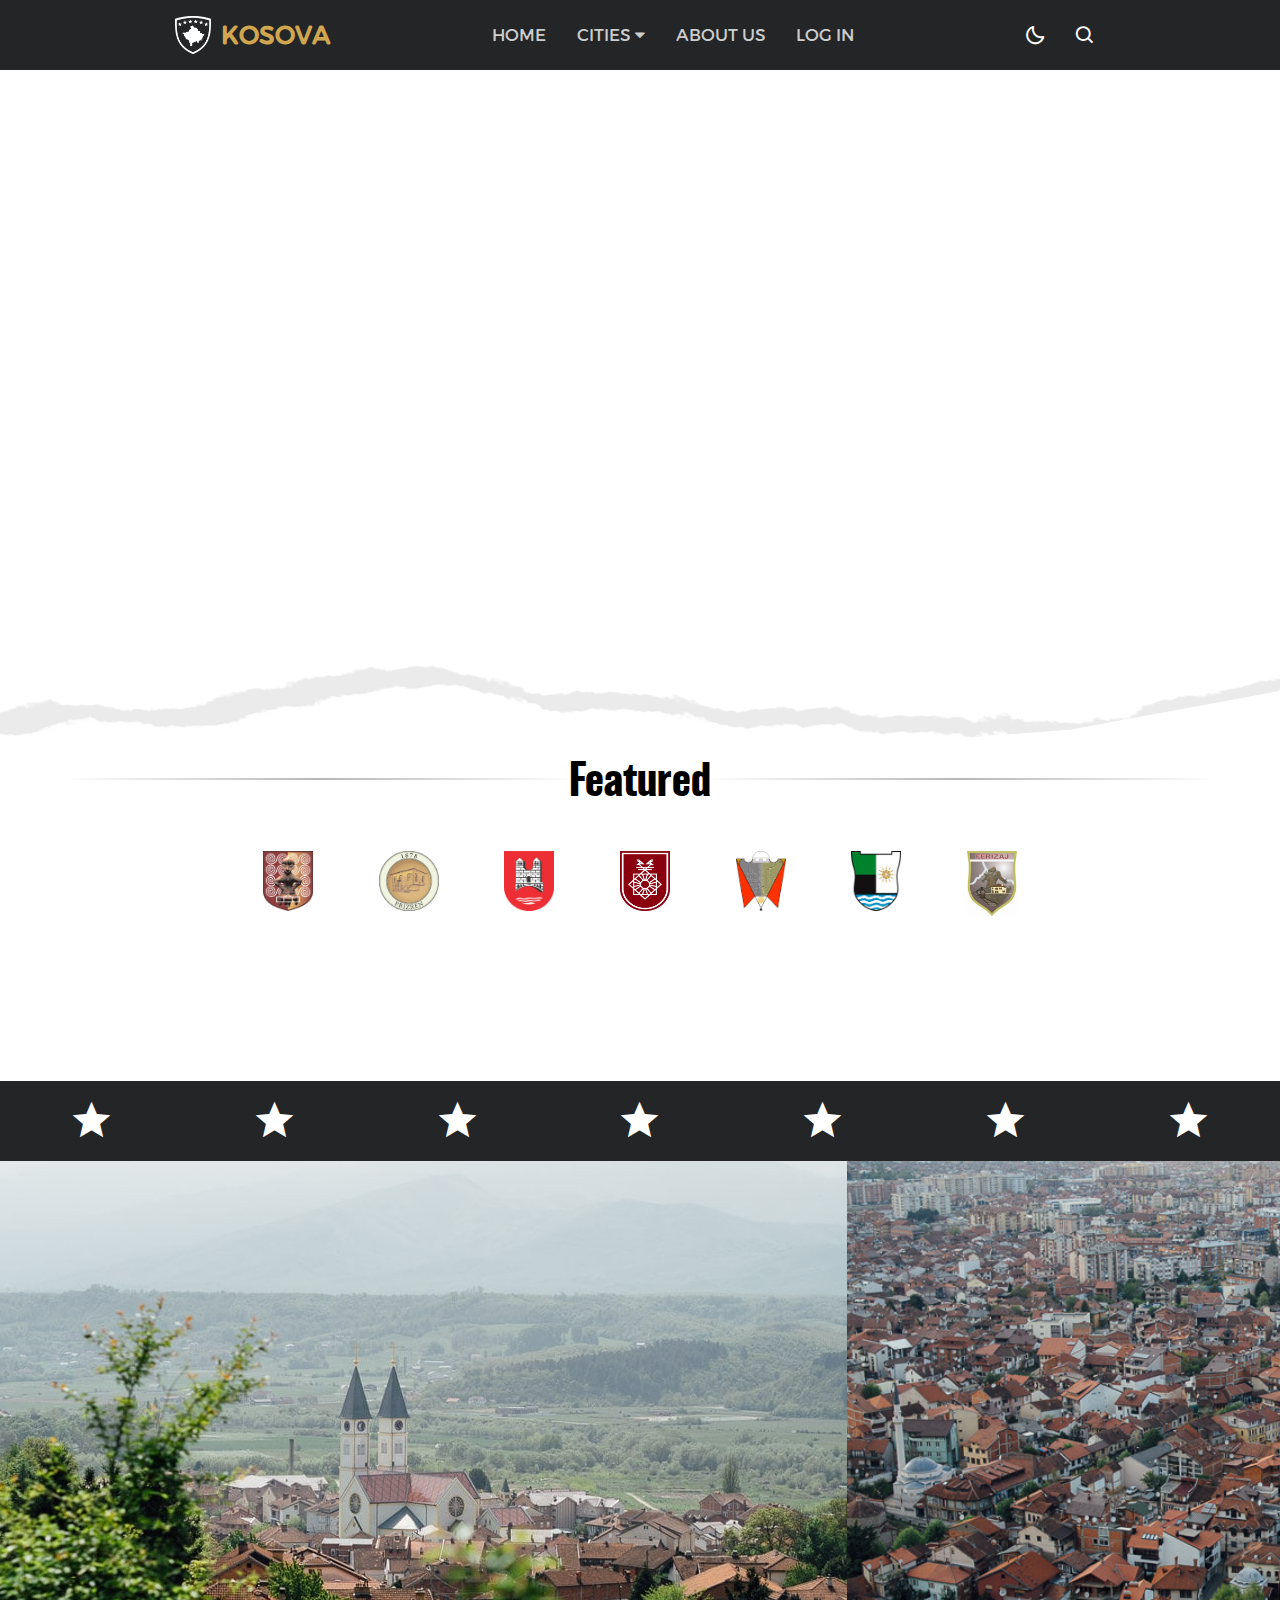
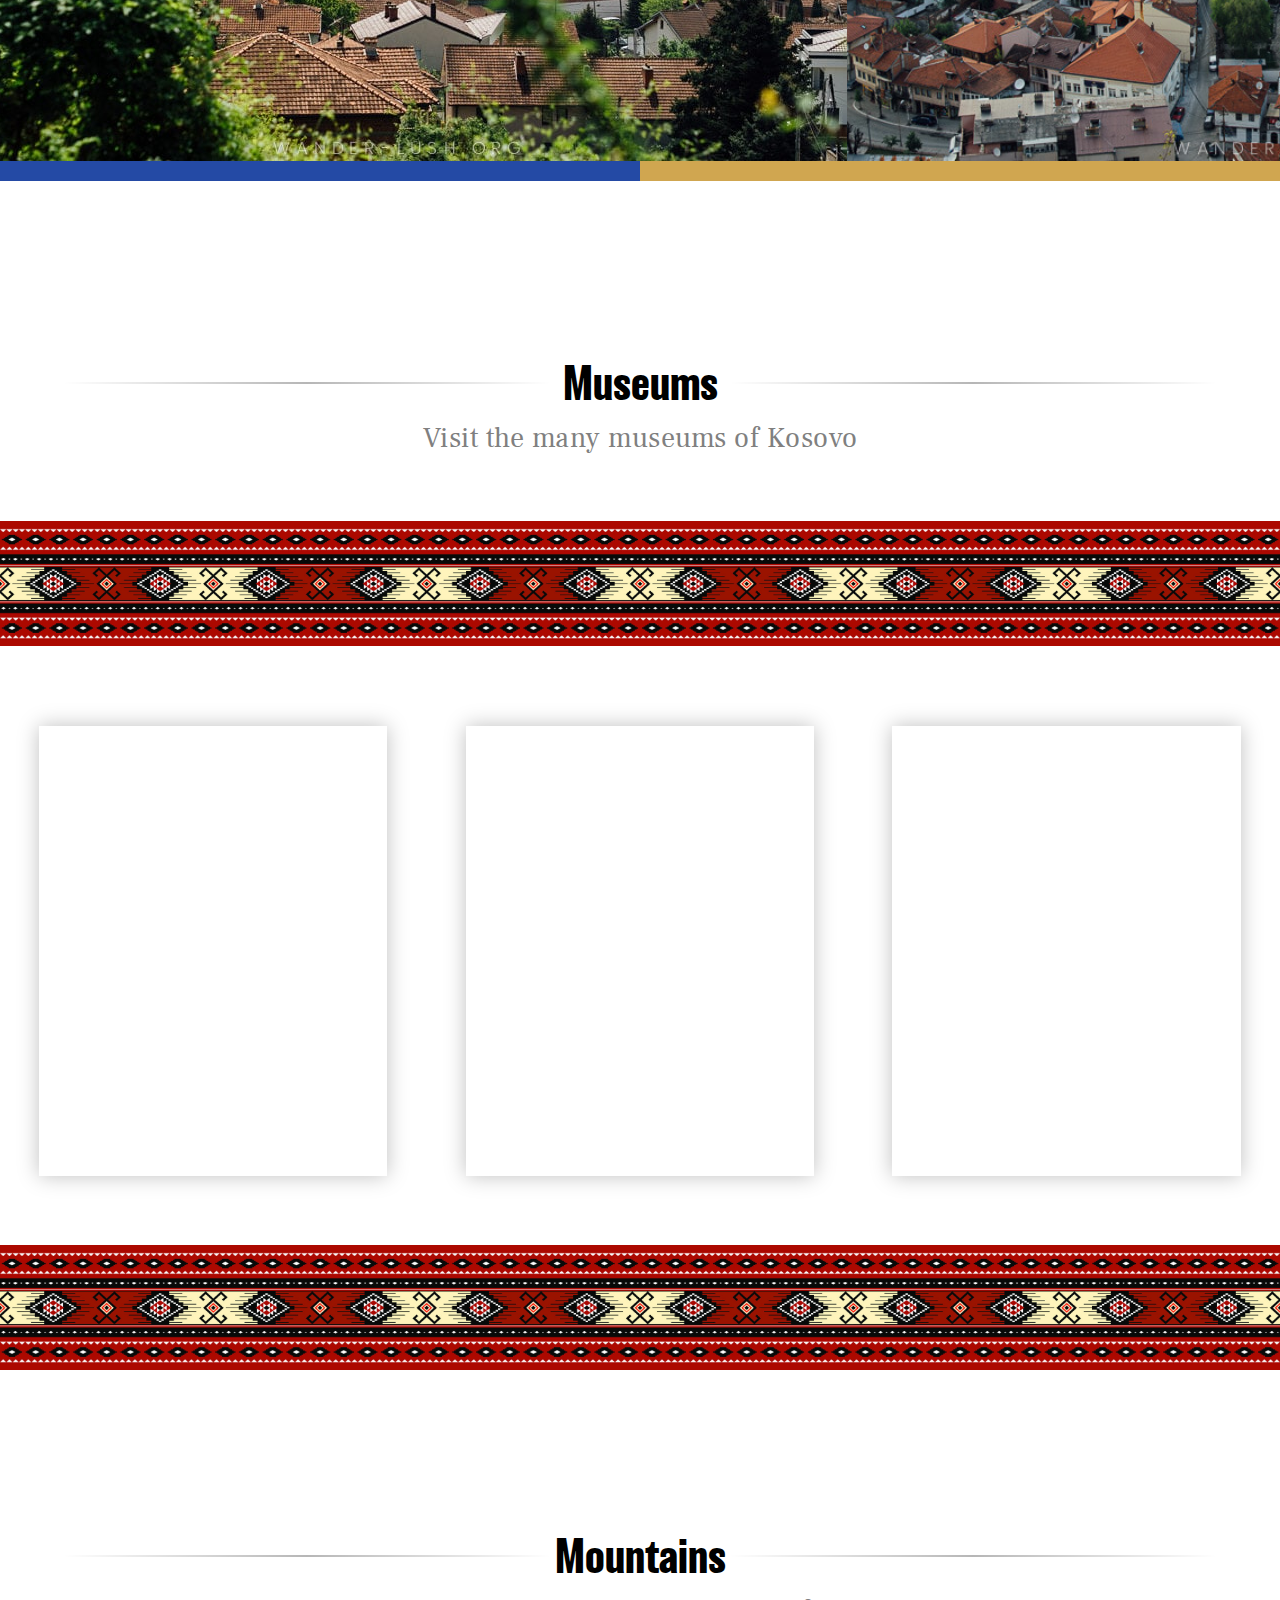
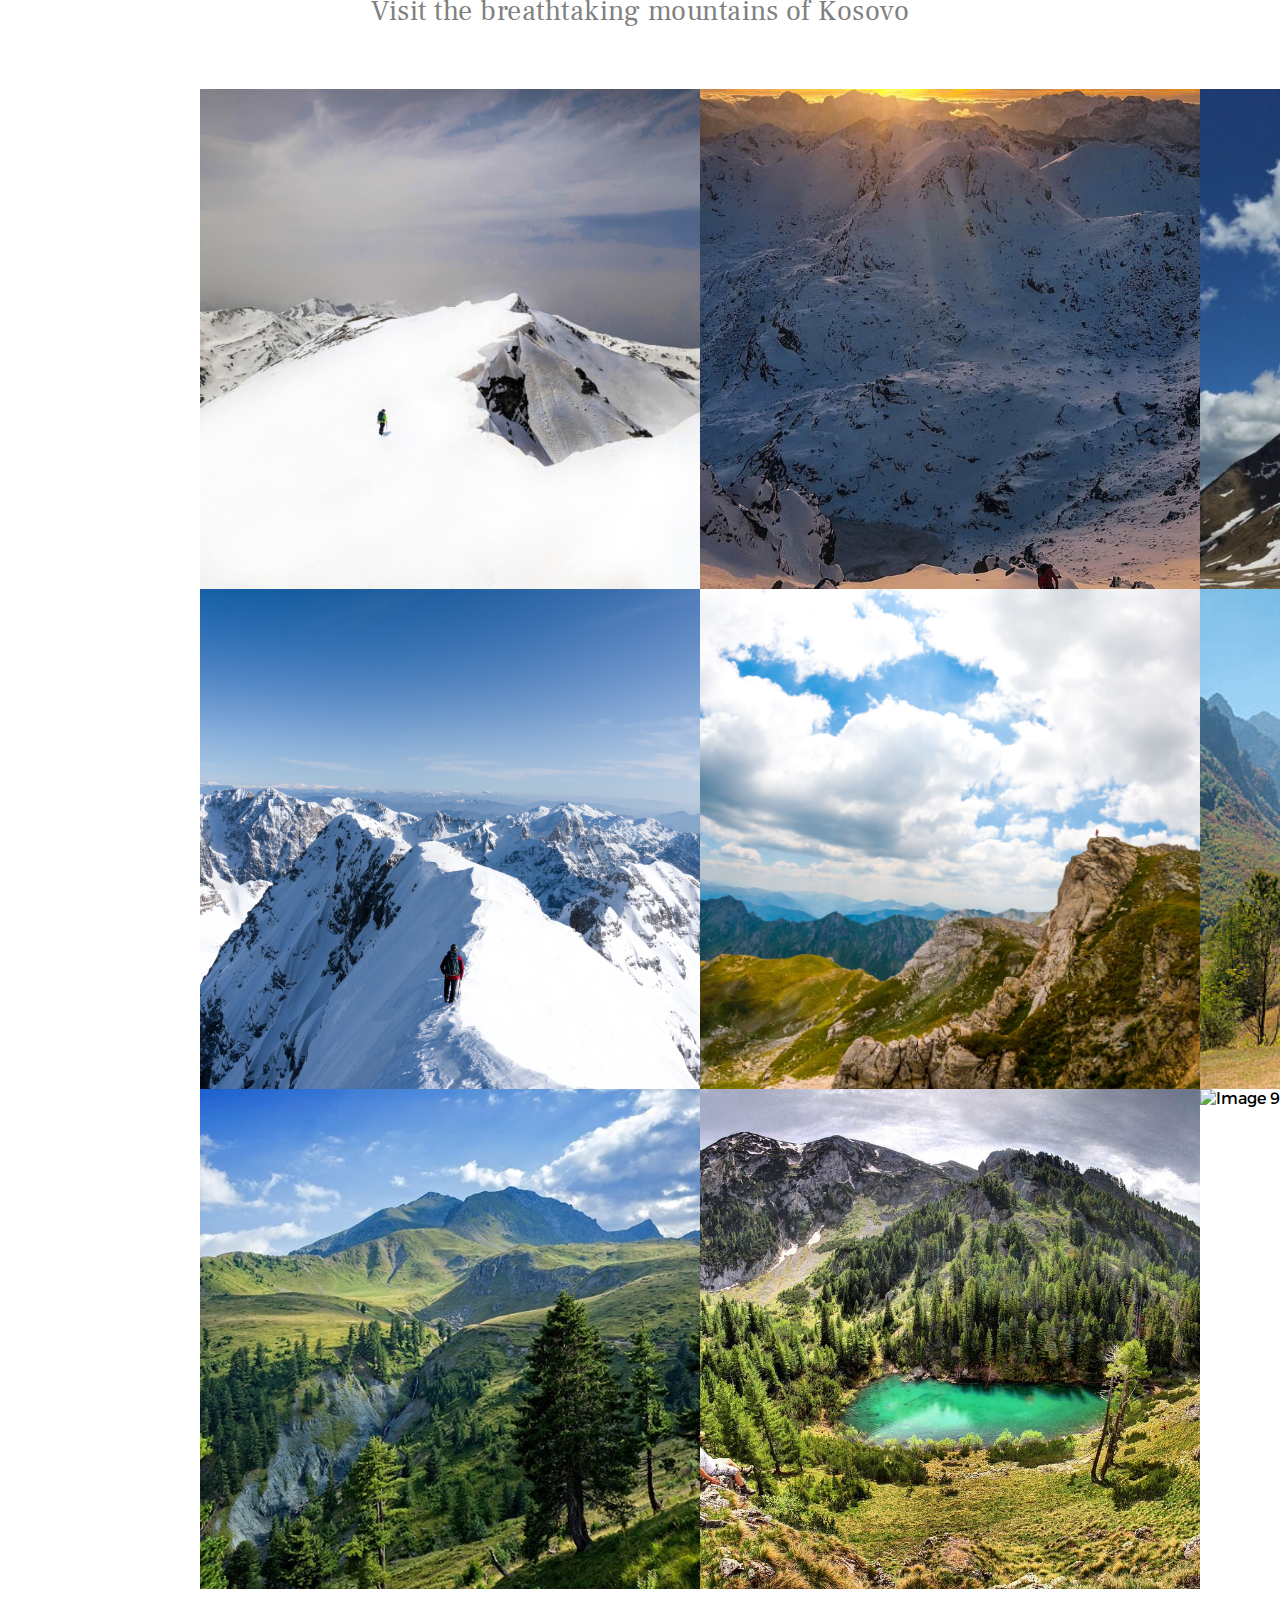
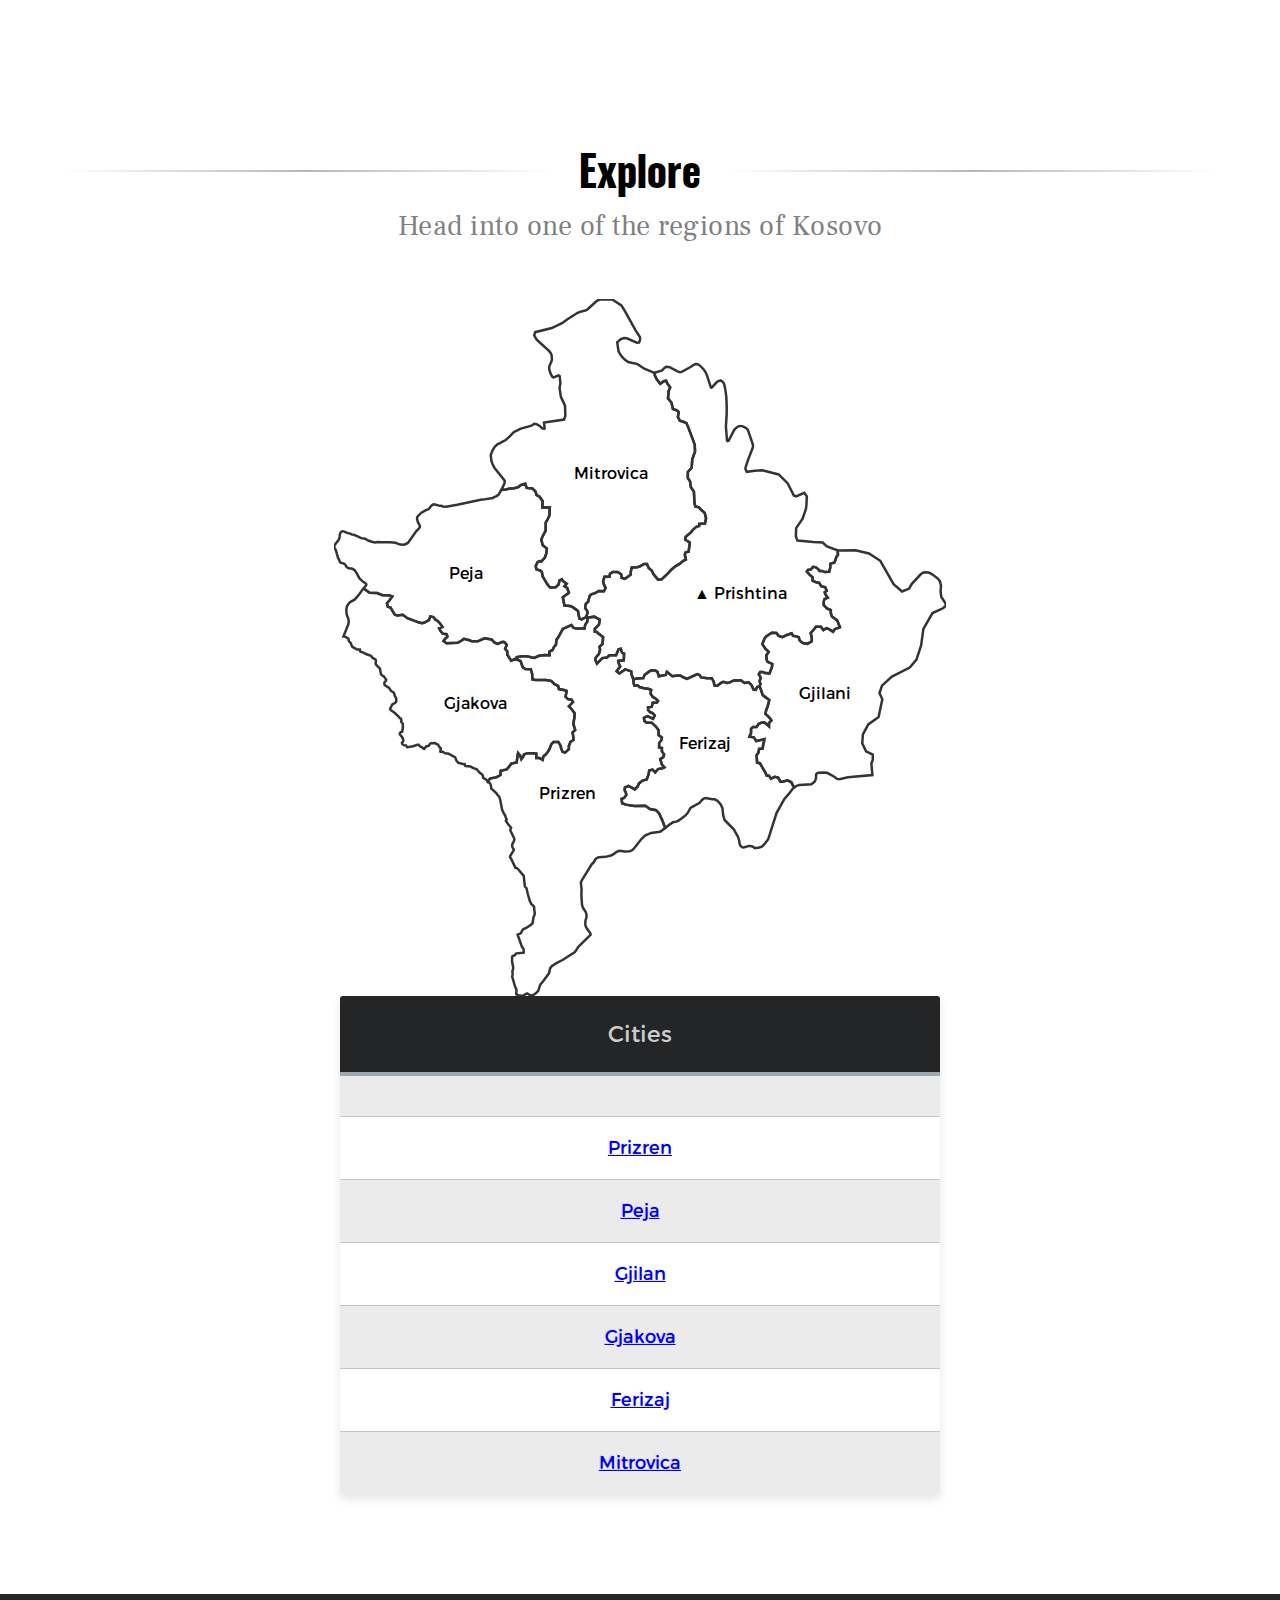
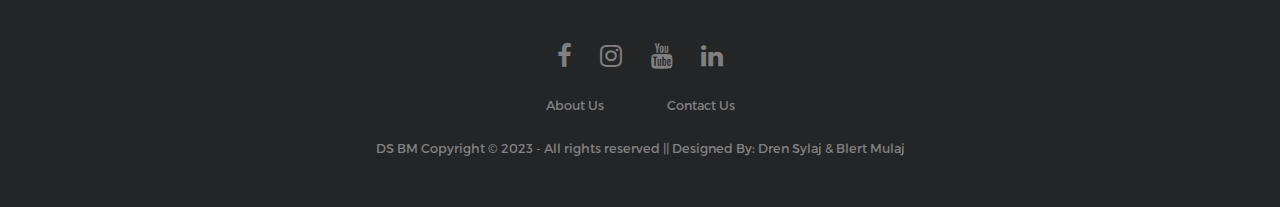
==== commit a5f3d84c: "more cards" ====
--- a/index.html
+++ b/index.html
@@ -315,25 +315,25 @@
       </thead>
       <tbody class="table-hover">
       <tr>
-      <td class="text-left"><a href="Prishtina.html">Prishtina</a></td>
-      </tr>
-      <tr>
-      <td class="text-left"><a href="#Prizren">Prizren</a></td>
-      </tr>
-      <tr>
-      <td class="text-left"><a href="Peja.html">Peja</a></td>
-      </tr>
-      <tr>
-      <td class="text-left"><a href="#Gjilan">Gjilan</a></td>
-      </tr>
-      <tr>
-      <td class="text-left"><a href="#Gjakova">Gjakova</a></td>
-      </tr>
-      <tr>
-        <td class="text-left"><a href="#Ferizaj">Ferizaj</a></td>
-      </tr>
-      <tr>
-        <td class="text-left"><a href="#Mitrovica">Mitrovica</a></td>
+      <td class="text-center"><a href="Prishtina.html"></a></td>
+      </tr>
+      <tr>
+      <td class="text-center"><a href="#Prizren">Prizren</a></td>
+      </tr>
+      <tr>
+      <td class="text-center"><a href="Peja.html">Peja</a></td>
+      </tr>
+      <tr>
+      <td class="text-center"><a href="#Gjilan">Gjilan</a></td>
+      </tr>
+      <tr>
+      <td class="text-center"><a href="#Gjakova">Gjakova</a></td>
+      </tr>
+      <tr>
+        <td class="text-center"><a href="#Ferizaj">Ferizaj</a></td>
+      </tr>
+      <tr>
+        <td class="text-center"><a href="#Mitrovica">Mitrovica</a></td>
       </tr>
       </tbody>
     </table>
--- a/index.css
+++ b/index.css
@@ -1084,8 +1084,11 @@
 }
 
 .card-containter{
-    display: flex;
-    justify-content: center;
+    padding-left: 200px;
+    margin-top: 60px;
+    display: grid;
+    grid-template-columns: repeat(3, 500px);
+    margin-inline: auto;
 }
 
 .flow > * + * {
@@ -1096,7 +1099,7 @@
 .card {
   margin-left: 50px;
   margin-right: 50px;
-  margin-top: 150px;
+  margin-top: 55px;
   display: grid;
   place-items: center;
   width: 80vw;
@@ -1157,7 +1160,7 @@
 .card__button {
   padding: 0.75em 1.6em;
   width: fit-content;
-  width: -moz-fit-content; /* Prefijo necesario para Firefox  */
+  width: -moz-fit-content; 
   font-variant: small-caps;
   font-weight: bold;
   border-radius: 0.45em;
@@ -1283,7 +1286,7 @@
   border-right:none;
 }
   
-tr a{
+tr{
     text-decoration: none;
   border-top: 1px solid #C1C3D1;
   border-bottom-: 1px solid #C1C3D1;
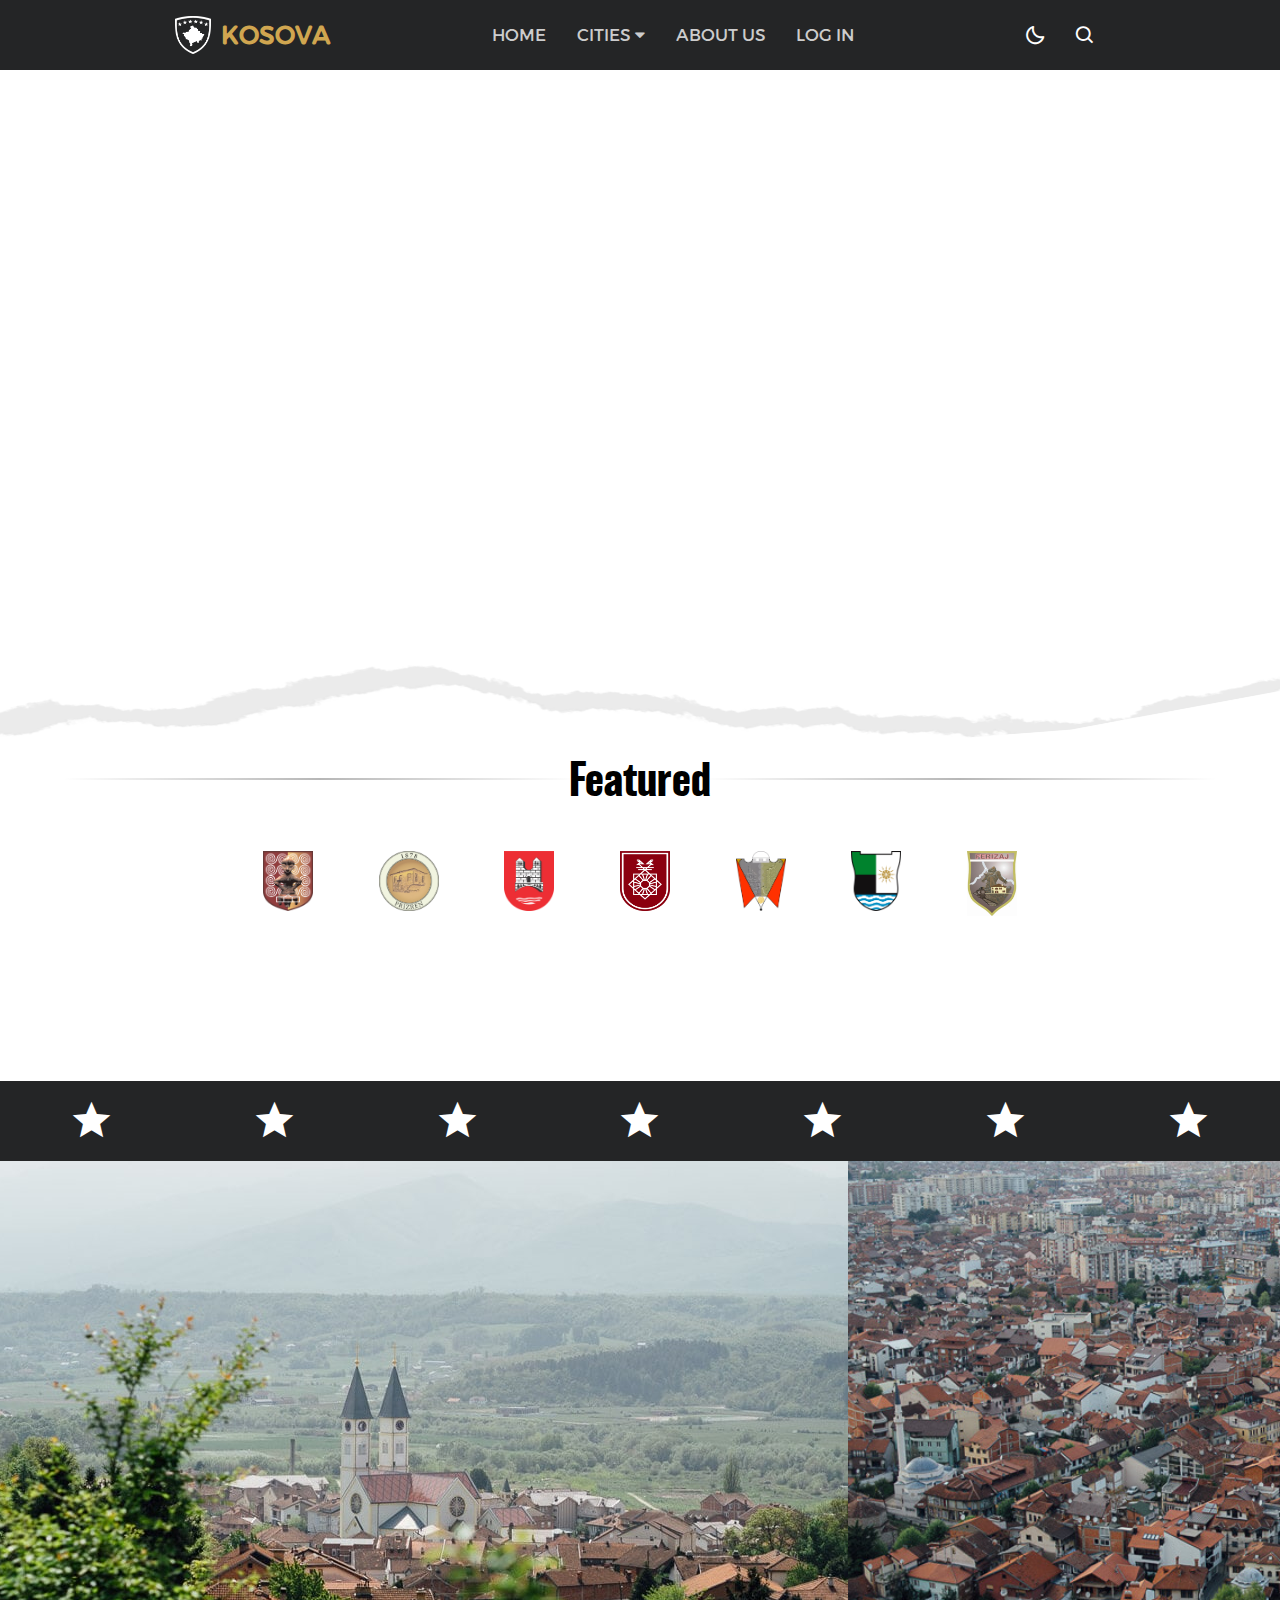
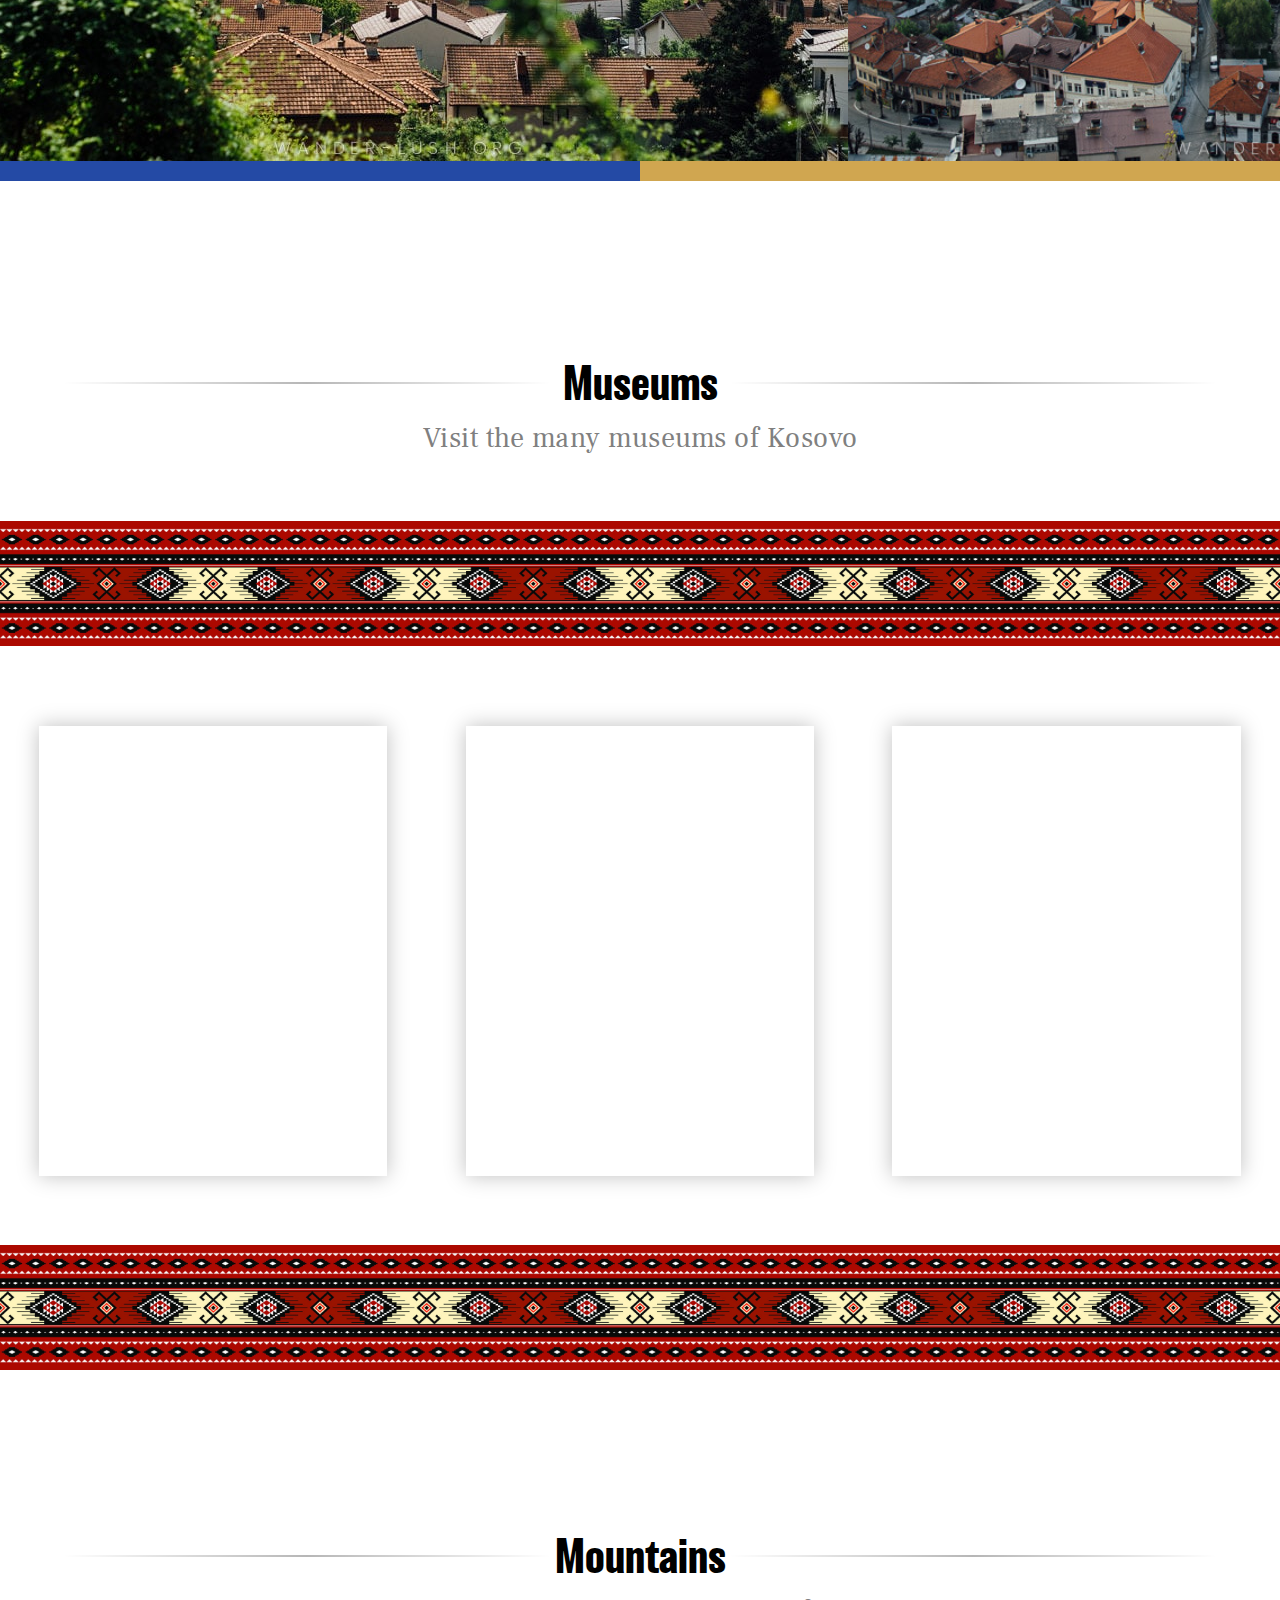
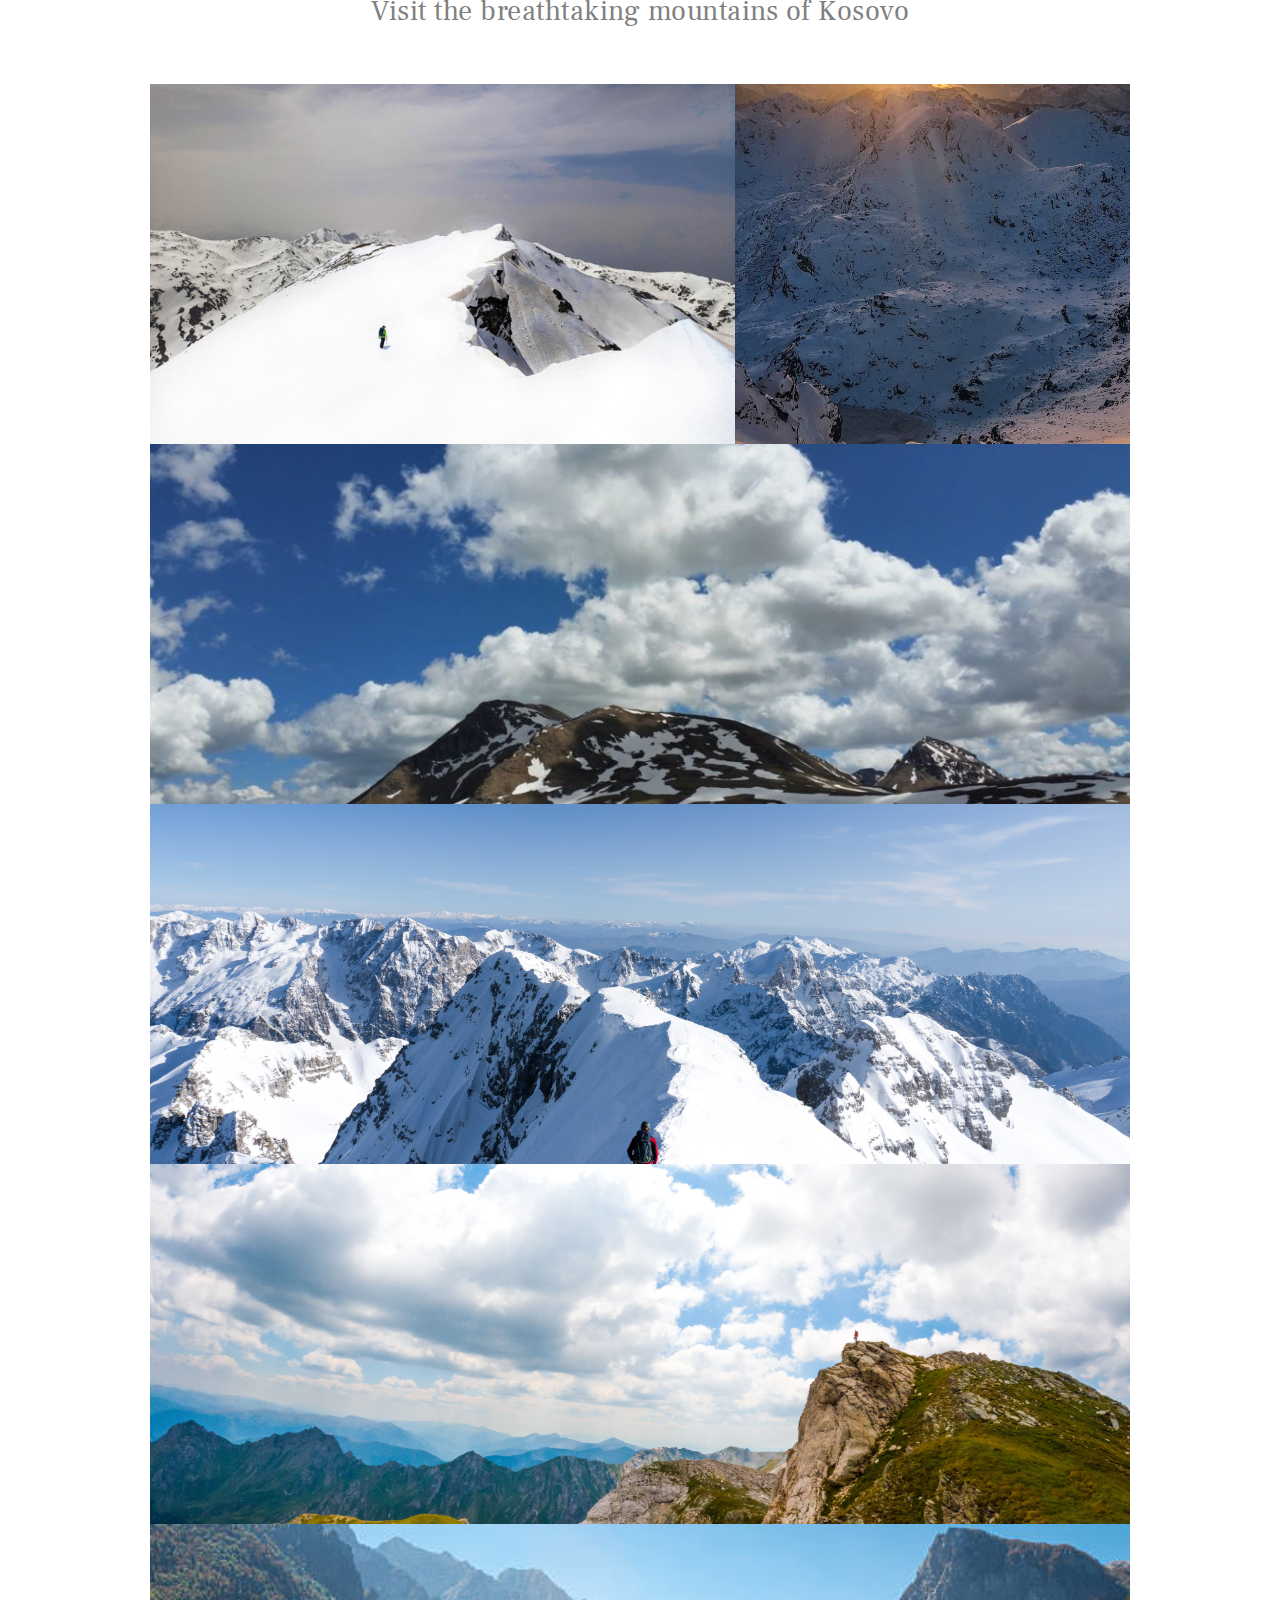
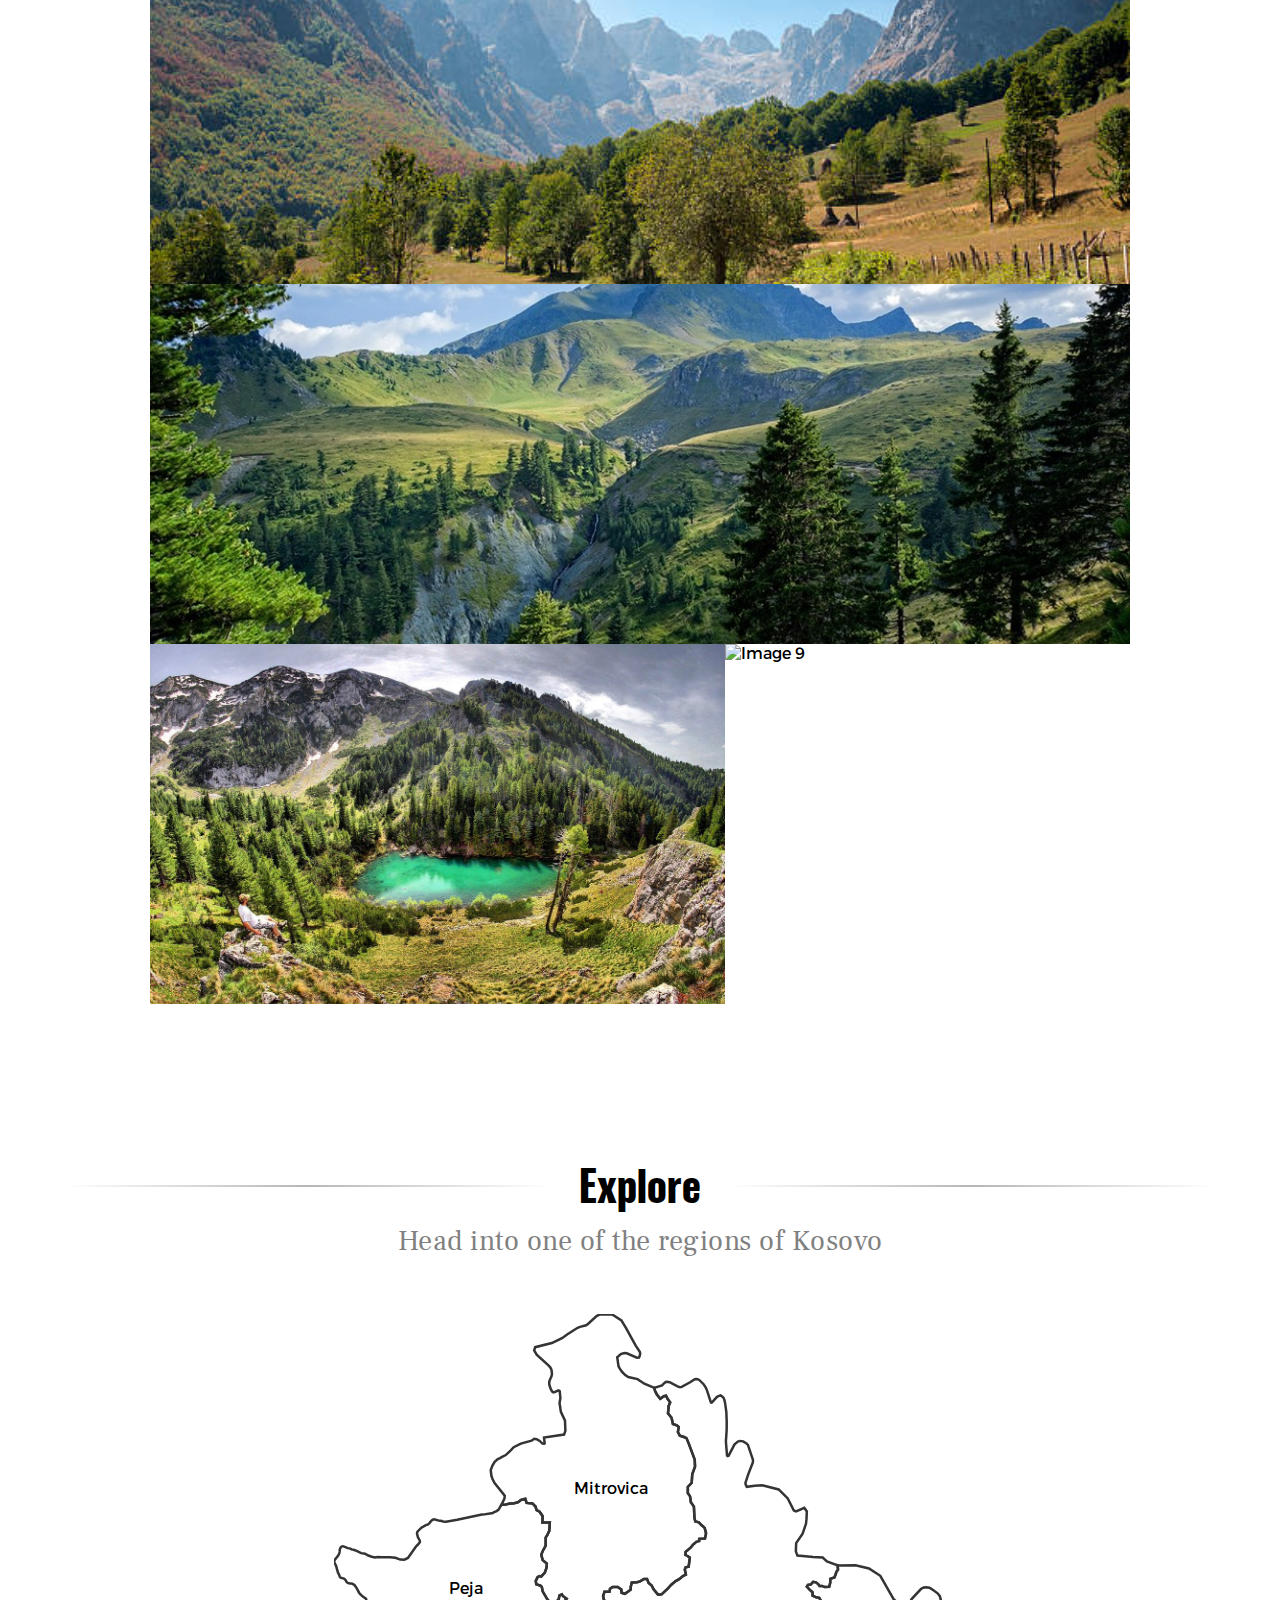
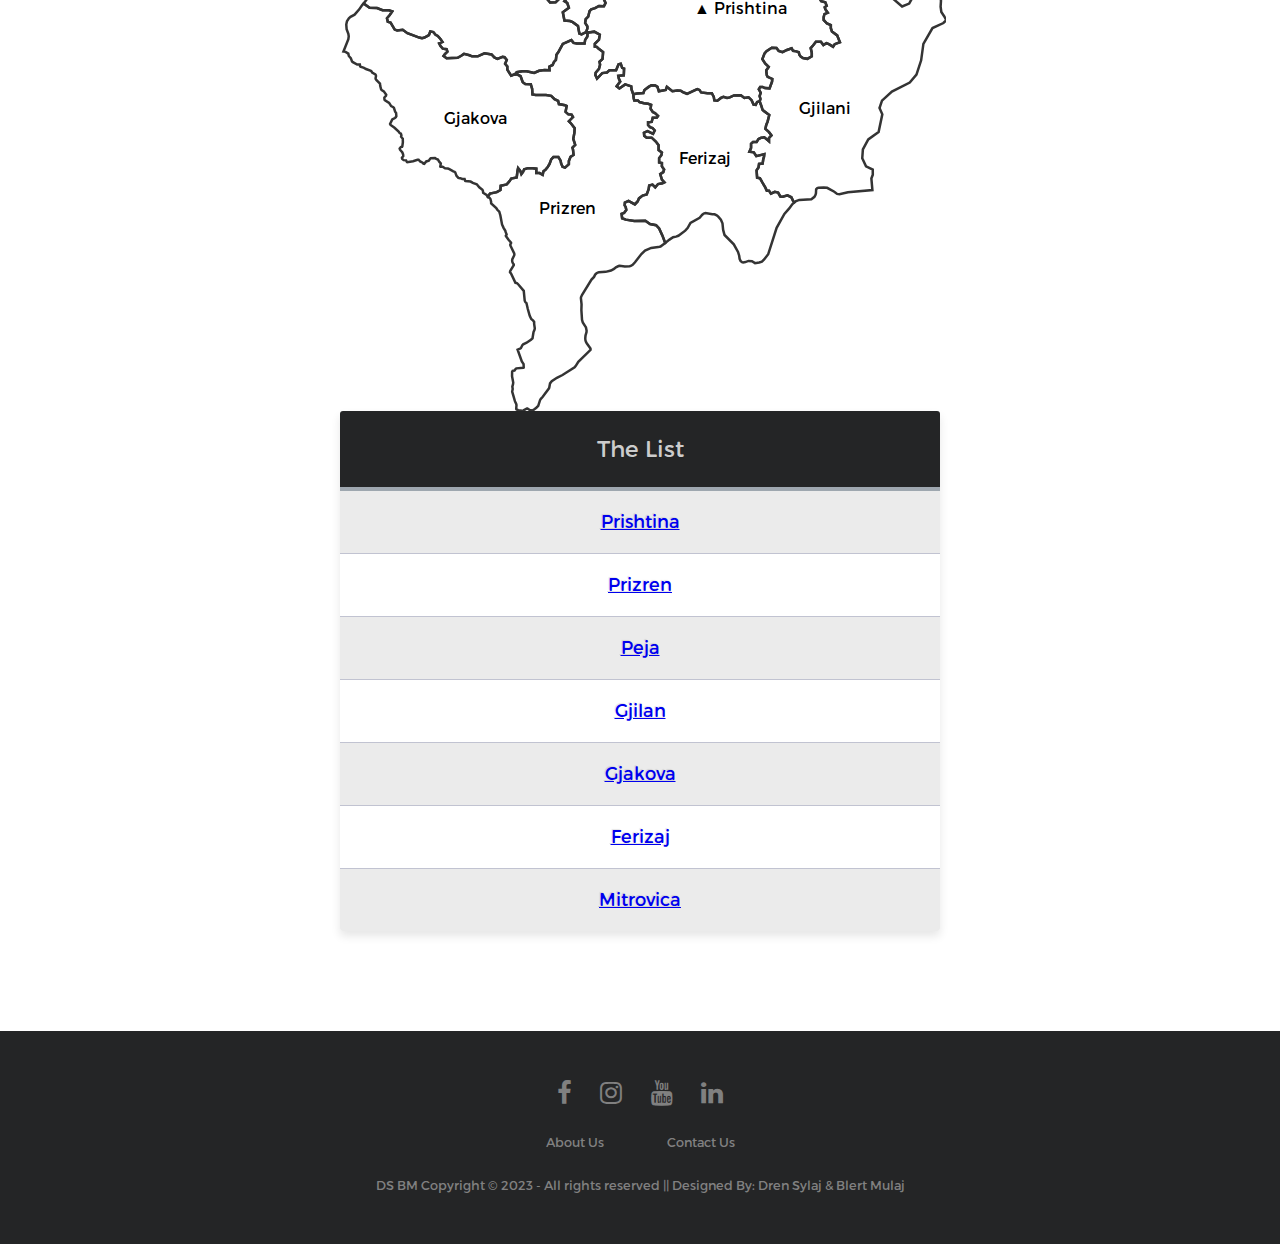
==== commit d44e3238: "Lots of stuff" ====
--- a/index.html
+++ b/index.html
@@ -34,12 +34,12 @@
                   </button>
                   <div class="dropdown-content">
                     <a href="Prishtina.html">Prishtina</a>
-                    <a href="#Prizreni">Prizreni</a>
+                    <a href="Prizren.html">Prizreni</a>
                     <a href="Peja.html">Peja</a>
-                    <a href="#Gjakova">Gjakova</a>
-                    <a href="#Ferizaji">Ferizaji</a>
-                    <a href="#Mitrovica">Mitrovica</a>
-                    <a href="#Gjilani">Gjilani</a>
+                    <a href="Gjakova.html">Gjakova</a>
+                    <a href="Ferizaj.html">Ferizaji</a>
+                    <a href="Mitrovica.html">Mitrovica</a>
+                    <a href="Gjilan.html">Gjilani</a>
                   </div>
                 </div> 
                 <li><a href="aboutus.html">ABOUT US</a></li>
@@ -218,17 +218,34 @@
 
     <h1 class="overlay-text2">Mountains</h1>
       <p class="paragraph2">Visit the breathtaking mountains of Kosovo</p>
-    <div class="image-gallery">
-      <img src="fotot/malet/Bistra-peak-Winter-768x578.jpg" alt="Image 1">
-      <img src="fotot/malet/Gjeravica-hiking-snow-Kosovo-768x960.jpg" alt="Image 2">
-      <img src="fotot/malet/Great-Rudoka-2658-Brod-Kosovo-North-Macedonia-1024x576.jpg" alt="Image 3">
-      <img src="fotot/malet/Maja-Jezerce-winter.jpg" alt="Image 4">
-      <img src="fotot/malet/Mali-Korab.jpg" alt="Image 5">
-      <img src="fotot/malet/istockphoto-175527210-612x612.jpg" alt="Image 6">
-      <img src="fotot/malet/64636995_3303378019688336_4692928653430882304_n.jpg" alt="Image 7">
-      <img src="fotot/malet/CkLOOmkWUAENPkJ.jpg" alt="Image 8">
-      <img src="fotot/malet/Sharri_Mountain_-_Malet_e_Sharrit.jpg" alt="Image 9">
-    </div>
+    <ul class="image-gallery">
+      <li class="--photo">
+        <img src="fotot/malet/Bistra-peak-Winter-768x578.jpg" alt="Image 1">
+      </li>
+      <li class="--photo">
+        <img src="fotot/malet/Gjeravica-hiking-snow-Kosovo-768x960.jpg" alt="Image 2">
+      </li class="--photo">
+      <li class="--photo">
+        <img src="fotot/malet/Great-Rudoka-2658-Brod-Kosovo-North-Macedonia-1024x576.jpg" alt="Image 3">
+      </li>
+      <li class="--photo"><img src="fotot/malet/Maja-Jezerce-winter.jpg" alt="Image 4">
+      </li>
+      <li class="--photo"><img src="fotot/malet/Mali-Korab.jpg" alt="Image 5">
+      </li>
+      <li class="--photo">
+        <img src="fotot/malet/istockphoto-175527210-612x612.jpg" alt="Image 6">
+      </li>
+      <li class="--photo">
+        <img src="fotot/malet/64636995_3303378019688336_4692928653430882304_n.jpg" alt="Image 7">
+      </li>
+      <li class="--photo">
+        <img src="fotot/malet/CkLOOmkWUAENPkJ.jpg" alt="Image 8">
+      </li>
+      <li class="--photo">
+        <img src="fotot/malet/Sharri_Mountain_-_Malet_e_Sharrit.jpg" alt="Image 9">
+      </li>
+      
+    </ul>
   
 
     <h1 class="overlay-text2">Explore</h1>
@@ -310,12 +327,12 @@
     <table class="table-fill">
       <thead>
       <tr>
-      <th class="text-left">Cities</th>
+      <th class="text-left">The List</th>
       </tr>
       </thead>
       <tbody class="table-hover">
       <tr>
-      <td class="text-center"><a href="Prishtina.html"></a></td>
+      <td class="text-center"><a href="Prishtina.html">Prishtina</a></td>
       </tr>
       <tr>
       <td class="text-center"><a href="#Prizren">Prizren</a></td>
--- a/index.css
+++ b/index.css
@@ -30,6 +30,11 @@
 @font-face {
     font-family: 'Sero';
     src: url(fonts/SeroPro.ttf);
+}
+
+@font-face{
+    font-family: 'Monster';
+    src: url(fonts/MonsterBites-BWmrd.ttf);
 }
 
 *{
@@ -528,6 +533,22 @@
     user-select: none;
 }
 
+.content2{
+    text-align: center;
+    position: absolute;
+    top: 30%;
+    left: 50%;
+    transform: translate(-50%, -50%);
+}
+
+.content2 h1{
+    font-size: 120px;
+    font-weight: 900;
+    letter-spacing: 30px;
+    color: white;
+    font-family: 'Balboa';
+}
+
 .content h1{
     font-size: 60px;
     font-weight: 200;
@@ -785,34 +806,61 @@
     flex: 1;
 }
 
-.image-gallery{
-    padding-left: 200px;
-    margin-top: 60px;
-    display: grid;
-    grid-template-columns: repeat(3, 500px);
-    margin-inline: auto;
-}
-
-.image-gallery > img{
-    width: 100%;
-    aspect-ratio: 1/1;
+.image-gallery {
+    list-style: none;
+    display: flex;
+    flex-wrap: wrap;
+    margin-top: 55px;
+    margin-left: 150px;
+    margin-right: 150px;
+  }
+  
+  .--photo {
+    height: 40vh;
+    flex-grow: 1;
+  }
+  
+  .--photo:last-child {
+    flex-grow: 10;
+  }
+  
+  .image-gallery img {
+    max-height: 100%;
+    min-width: 100%;
     object-fit: cover;
-
-    transition: scale 350ms ease, opacity 350ms linear;
-}
-
-.image-gallery:has(img:hover) > img:not(:hover){
-    scale: .8;
-    opacity: .7;
-}
-
-
-@media (max-width: 756px) {
-    .image-gallery{
-        grid-template-columns: repeat(1, 500px);
-    }
-
-}
+    vertical-align: bottom;
+  }
+  
+  
+  @media (max-aspect-ratio: 1/1) {
+    .--photo {
+      height: 30vh;
+    }
+  }
+
+  
+  @media (max-height: 480px) {
+    .--photo {
+      height: 80vh;
+    }
+  }
+
+  
+  @media (max-aspect-ratio: 1/1) and (max-width: 480px) {
+    .image-gallery {
+      flex-direction: row;
+    }
+  
+    .--photo {
+      height: auto;
+      width: 100%;
+    }
+    .image-gallery img{
+      width: 100%;
+      max-height: 75vh;
+      min-width: 0;
+    }
+  }
 
 
 .mapdiv{
@@ -1019,7 +1067,7 @@
         position: relative;
         height: 900px;
         width: 100%;
-        top: -25%;
+        top: -45%;
     }
 
     .paper2{
@@ -1084,11 +1132,10 @@
 }
 
 .card-containter{
-    padding-left: 200px;
     margin-top: 60px;
-    display: grid;
-    grid-template-columns: repeat(3, 500px);
-    margin-inline: auto;
+    display: flex;
+    flex-wrap: wrap;
+    justify-content: center;
 }
 
 .flow > * + * {
@@ -1097,9 +1144,7 @@
 
 
 .card {
-  margin-left: 50px;
-  margin-right: 50px;
-  margin-top: 55px;
+  margin: 0 20px 20px 20px;
   display: grid;
   place-items: center;
   width: 80vw;
@@ -1108,6 +1153,7 @@
   overflow: hidden;
   border-radius: 0.625rem;
   box-shadow: 0.25rem 0.25rem 0.5rem rgba(0, 0, 0, 0.25);
+  width: 100%;
 }
 
 .card > * {
@@ -1289,7 +1335,7 @@
 tr{
     text-decoration: none;
   border-top: 1px solid #C1C3D1;
-  border-bottom-: 1px solid #C1C3D1;
+  border-bottom: 1px solid #C1C3D1;
   color:#666B85;
   font-size:16px;
   font-weight:normal;
@@ -1314,9 +1360,15 @@
   background:#EBEBEB;
 }
  
+tr:nth-child(even):hover td {
+  background: rgb(145, 145, 145);
+  color: white;
+}
+
 tr:nth-child(odd):hover td {
-  background:#4E5066;
-}
+    background: rgb(145, 145, 145);
+    color: white;
+  }
 
 tr:last-child td:first-child {
   border-bottom-left-radius:3px;
@@ -1349,26 +1401,35 @@
   text-align: center;
 }
 
-th.text-right {
-  text-align: right;
-}
-
-td.text-left {
-  text-align: center;
-}
-
 td.text-center {
   text-align: center;
 }
 
-td.text-right {
-  text-align: right;
-}
-
 .map-container{
     display: flex;
     justify-content: center;
 }
 
-
-
+.image-container2 img{
+    margin-top: 10px;
+    margin-left: 250px;
+    height: 450px;
+    width: 350px;
+}
+
+.text-container2{
+    margin-right: 500px;
+    float: right;
+    width: 500px;
+  }
+
+  .text-container2 p{
+    font-family: 'Sero';
+    font-size: 20px;
+    color: #595959;
+  }
+
+
+
+
+
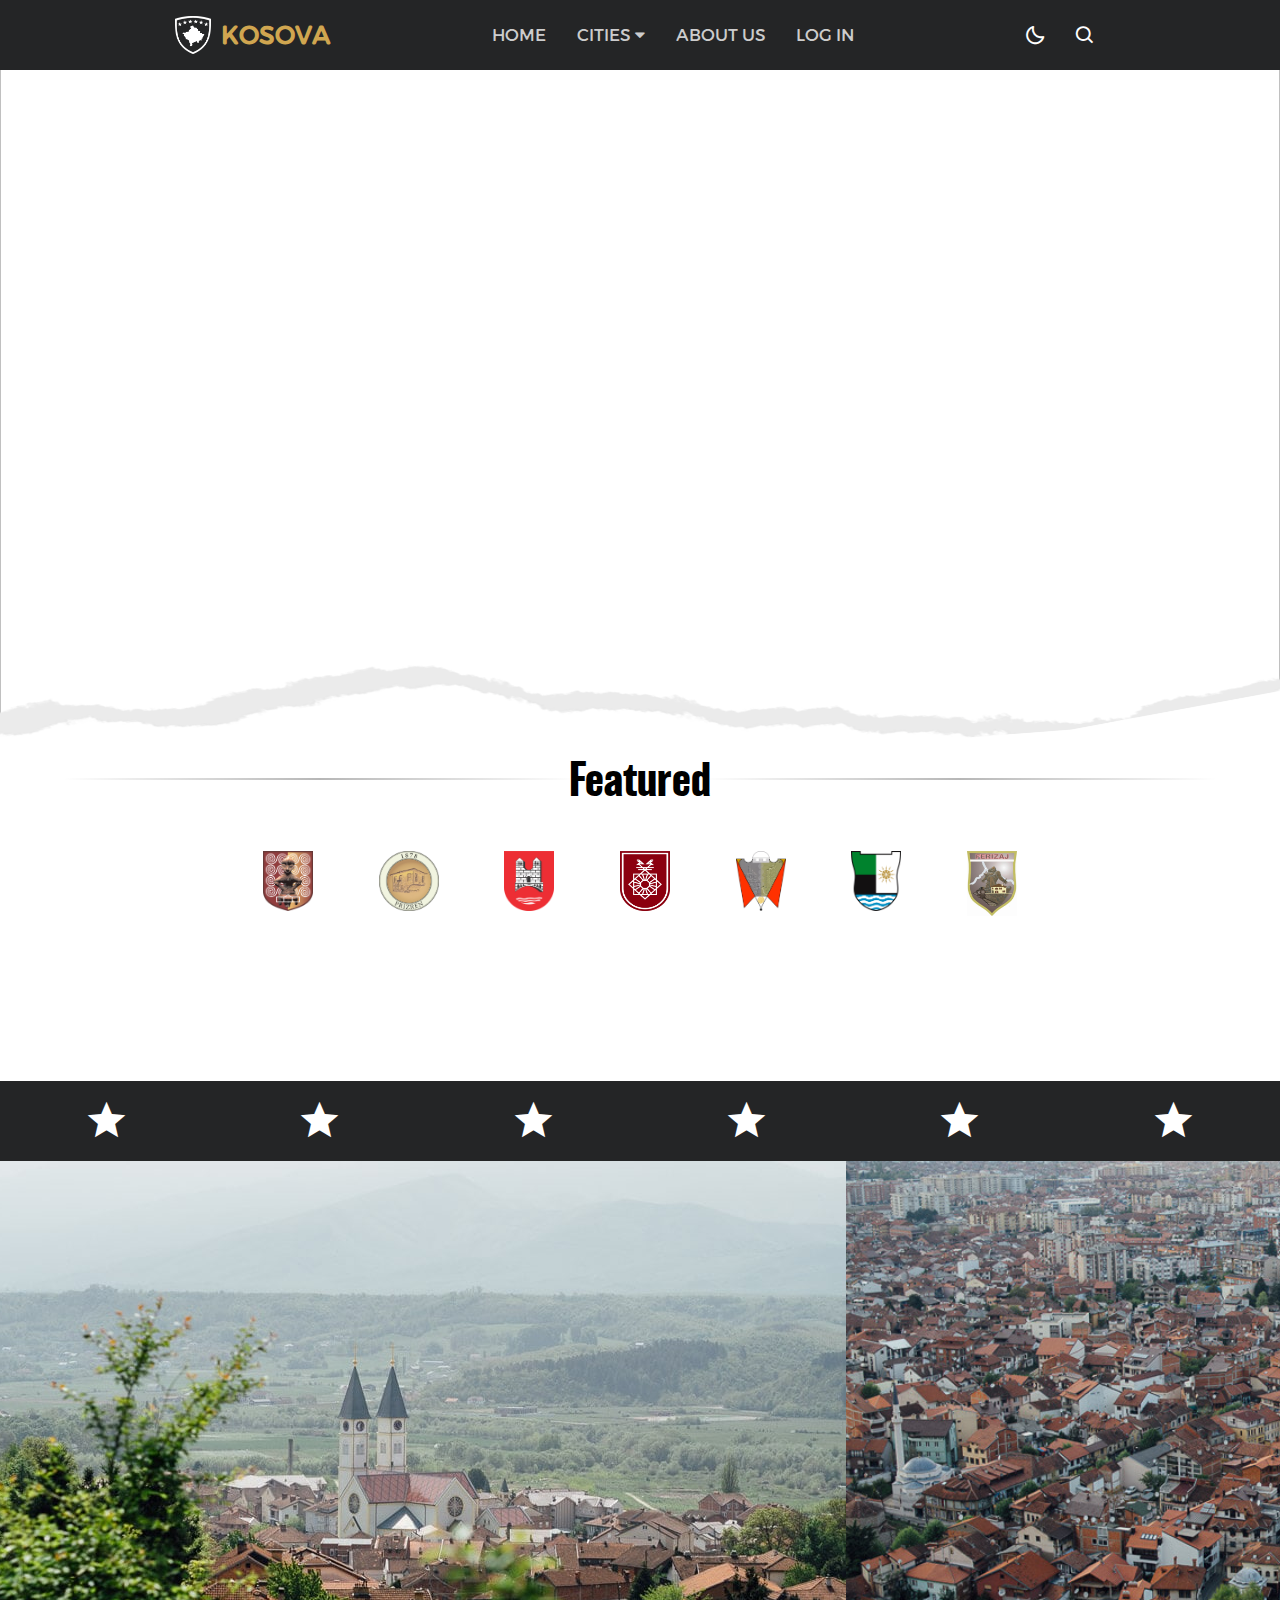
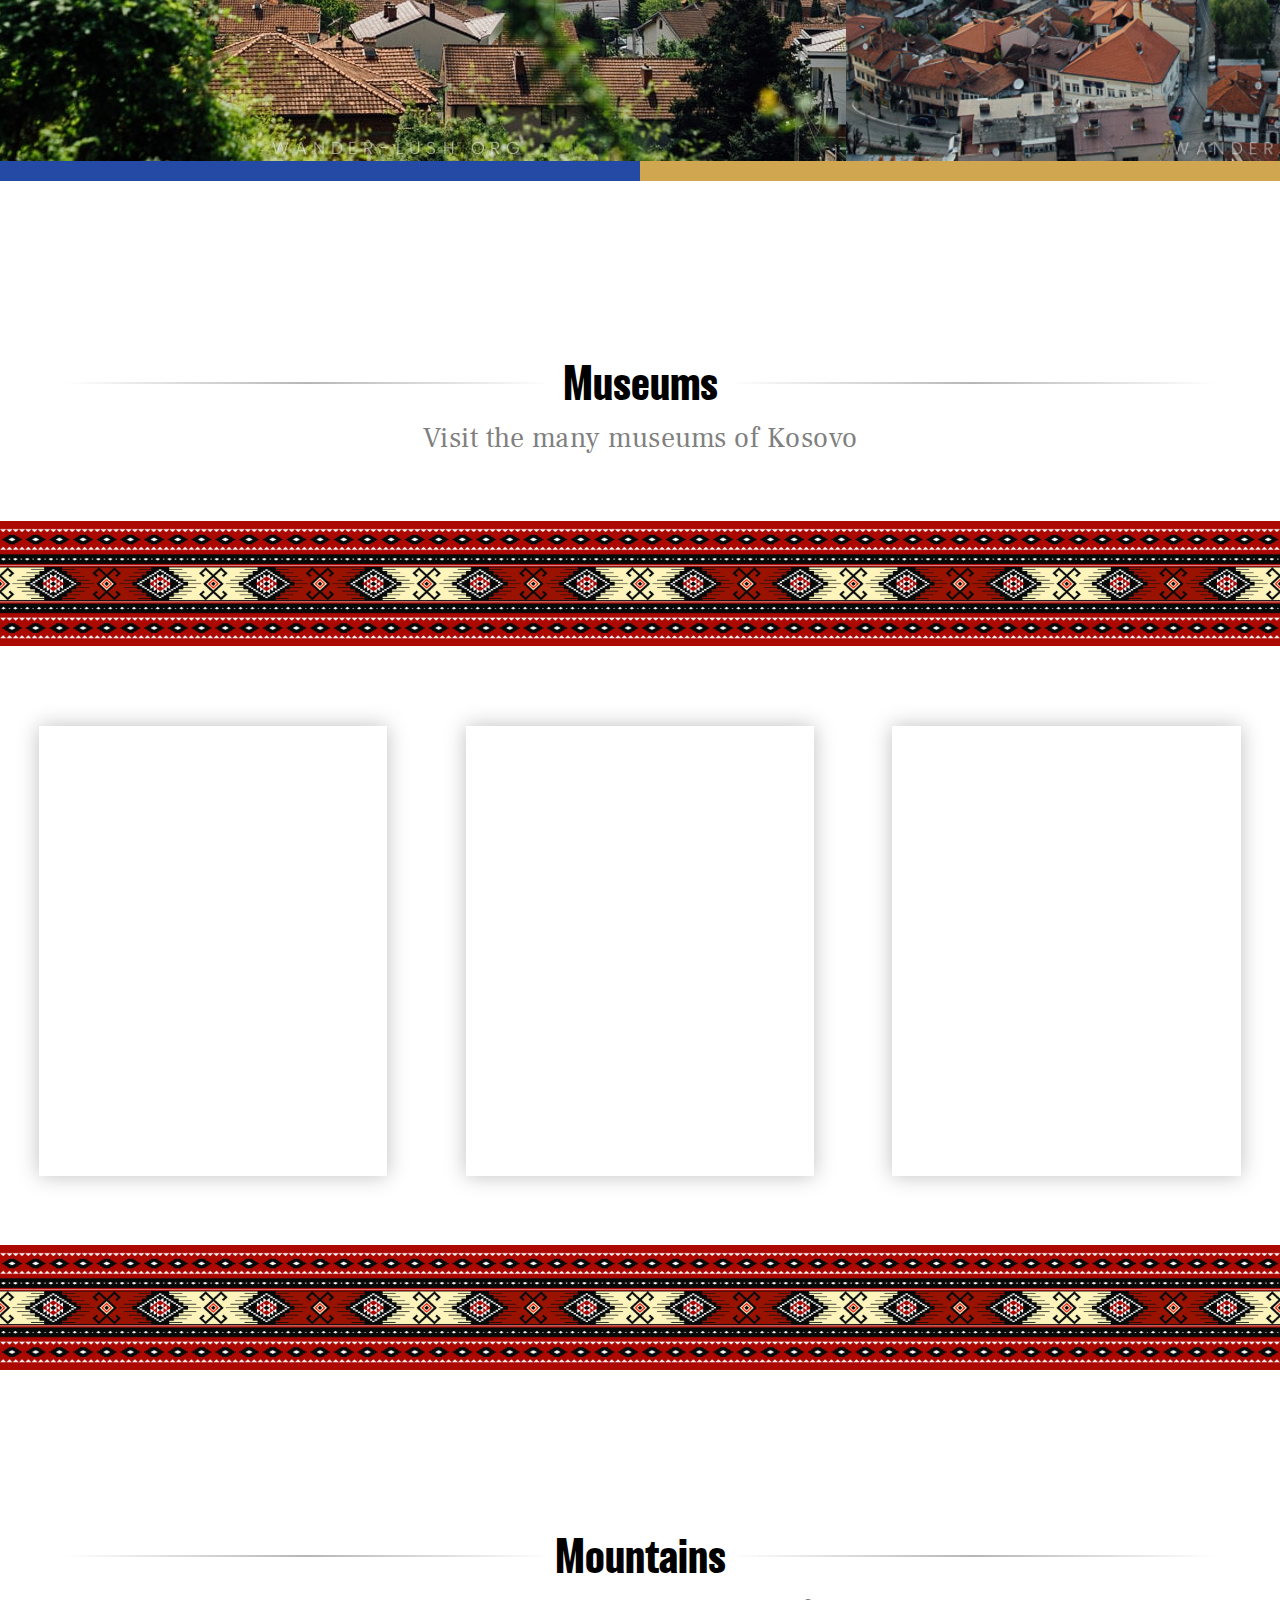
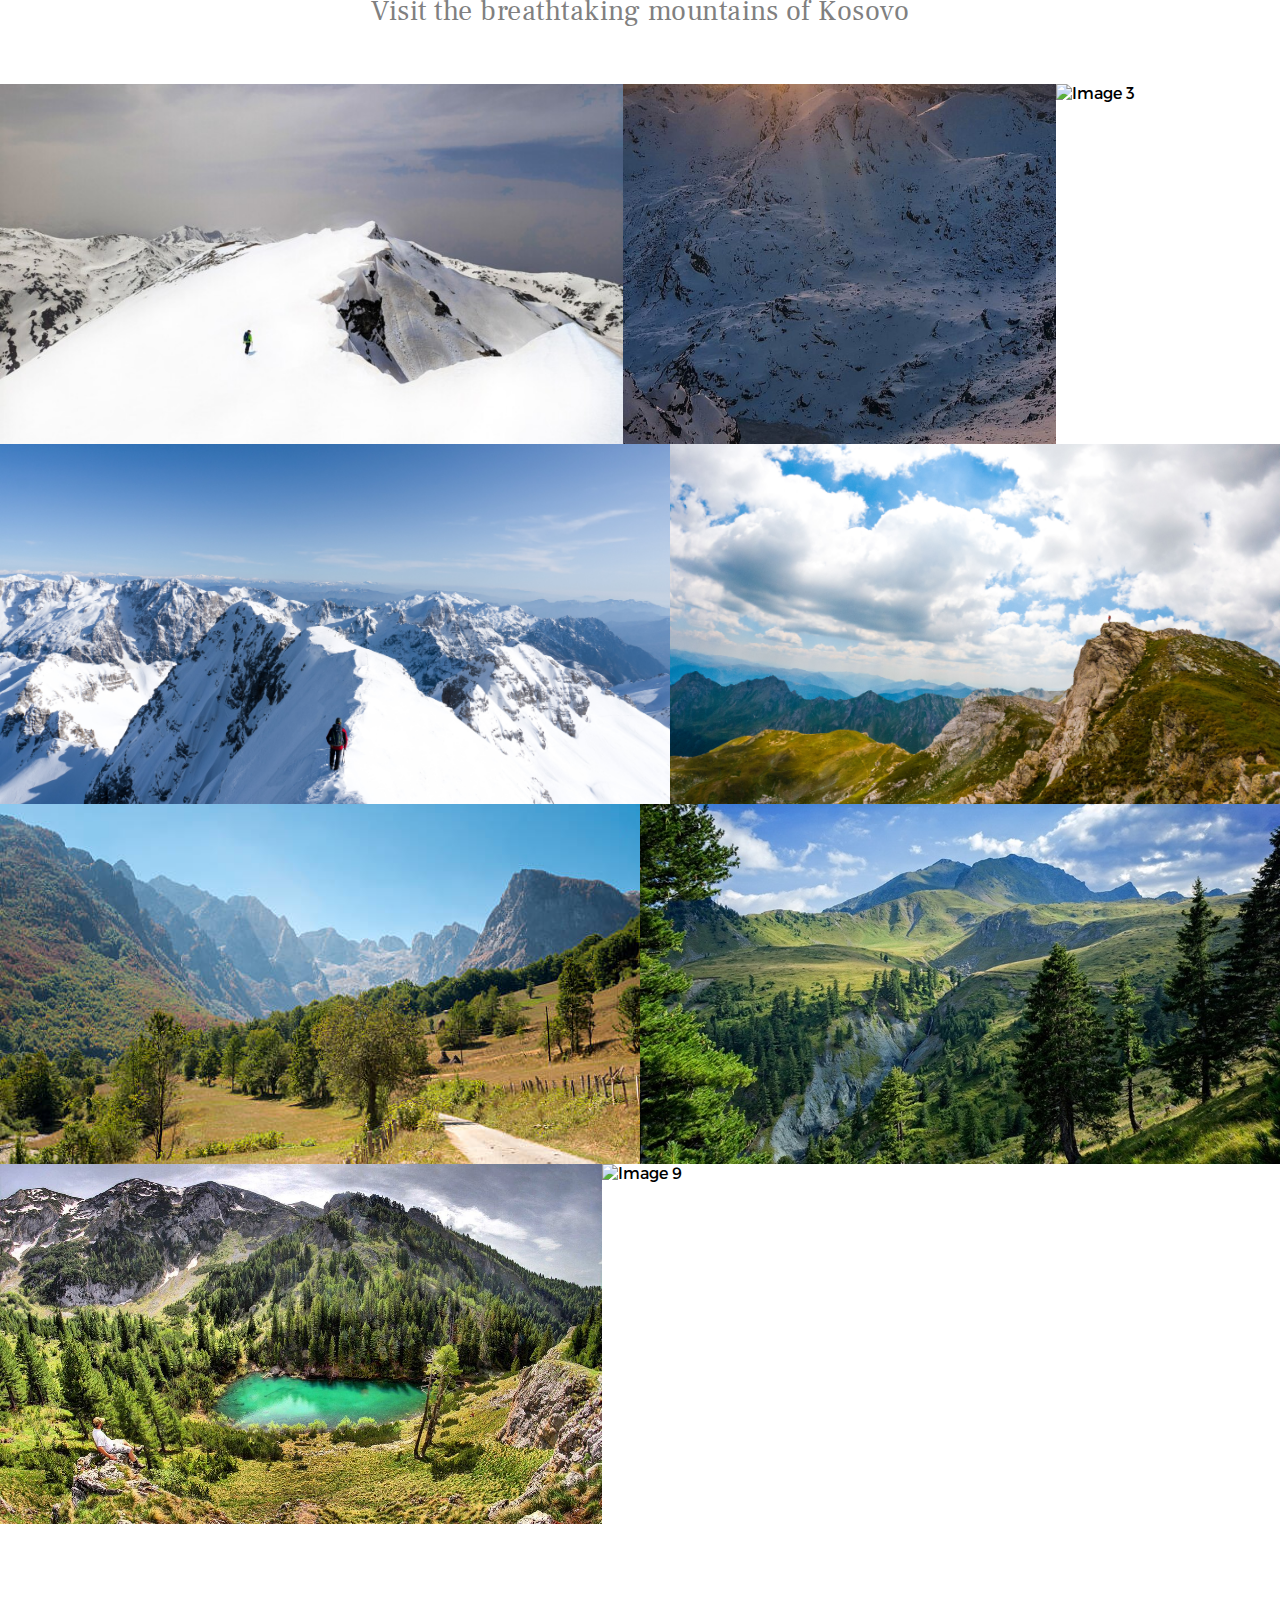
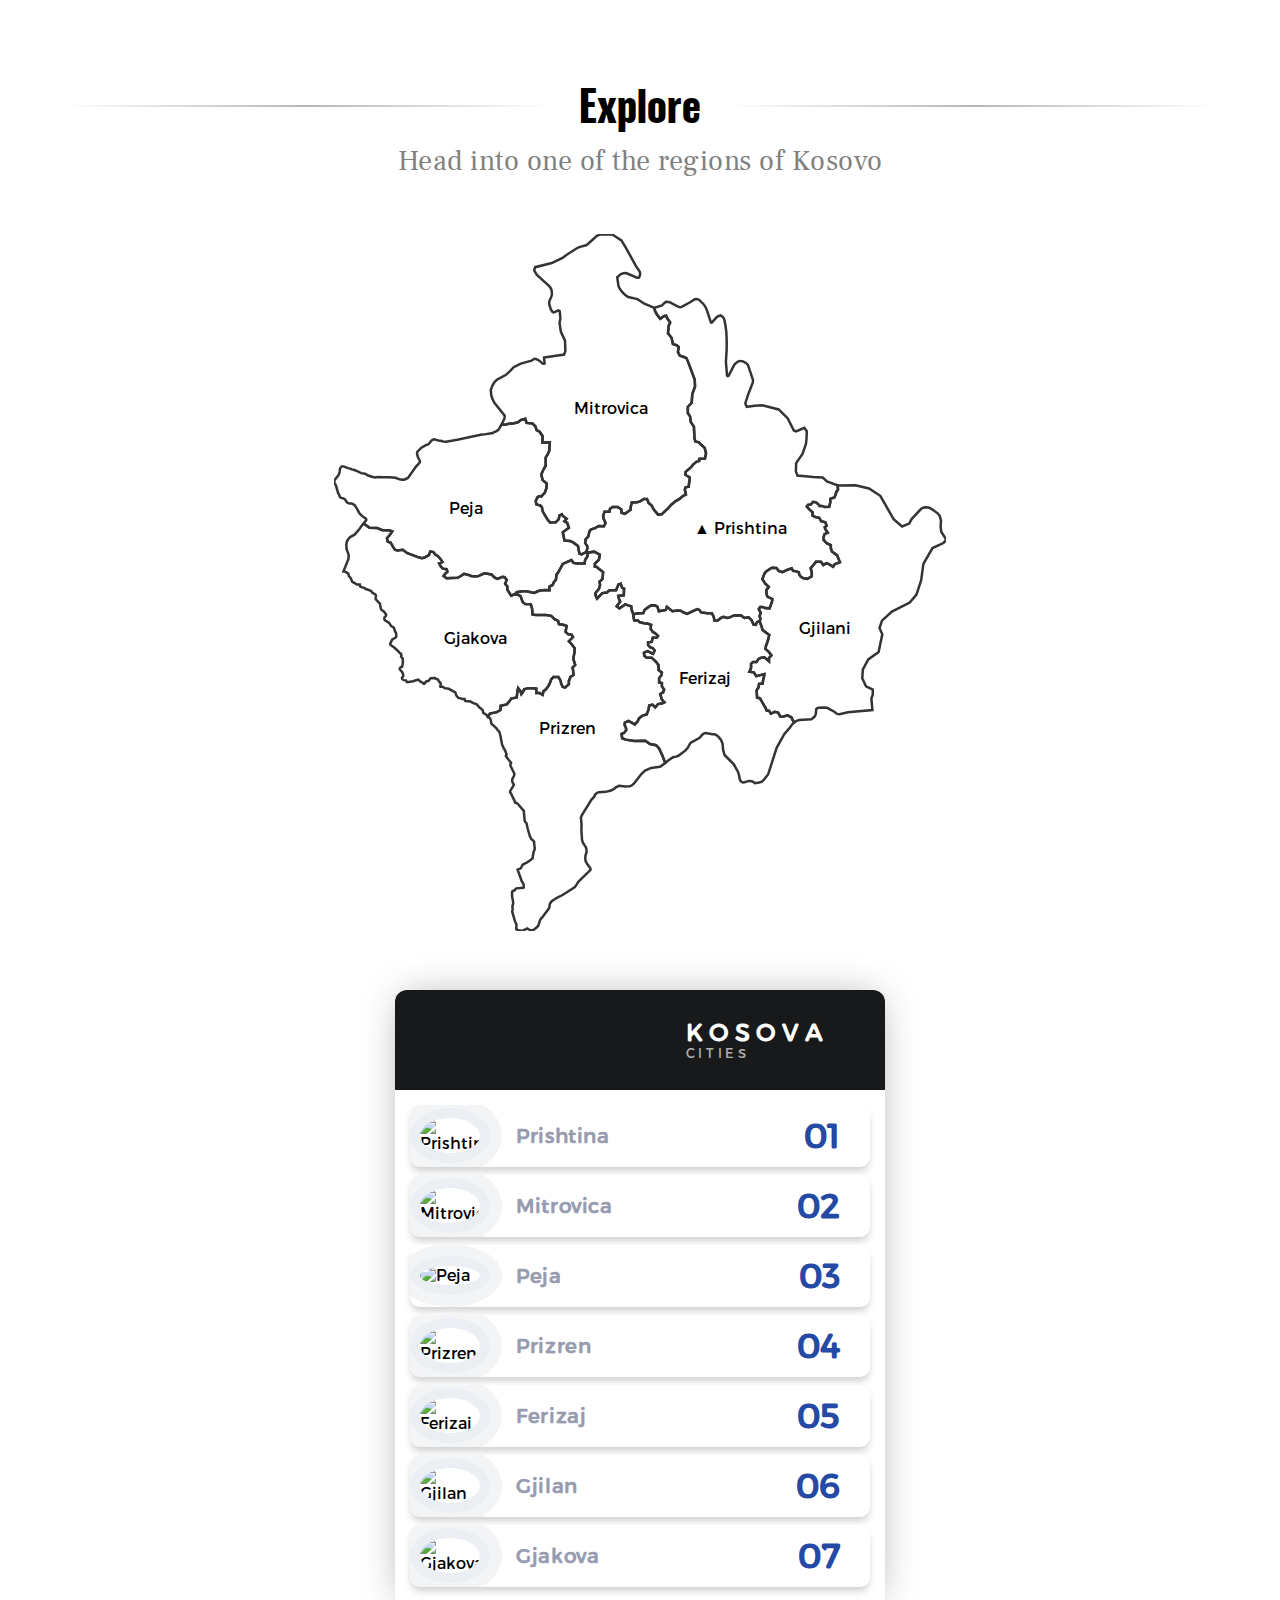
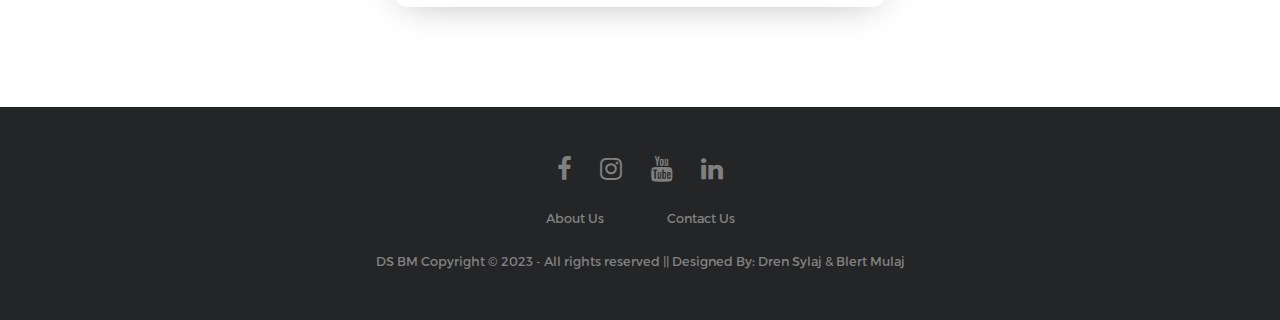
==== commit ad55bc6a: "Changed the table + some other fixes" ====
--- a/index.html
+++ b/index.html
@@ -72,6 +72,7 @@
         Your browser does not support the video tag.
     </video>
     <img src="fotot/foto(Komunat)/Emily-Lush-Prishtina-Kosovo-57.jpg" alt="" id="myPhoto">
+    <img src="https://live.staticflickr.com/25/69406534_183bbf4bcc_b.jpg" alt="" id="myPhoto2">
 
     <div class="content">
         <h1>EXPLORE. DREAM. DISCOVER.</h1>
@@ -83,6 +84,7 @@
 
       <div class="ripped-paper">
         <img src="fotot/ripped-paper.png" alt="" class="paper">
+        <img src="fotot/ripped-paper - Copy.png" class="paper3">
         <h1 class="overlay-text">Featured</h1>
       </div>
 
@@ -98,7 +100,6 @@
       
       <div class="shiriti-icon">
         <div class="shiriti-fotot">
-          <span class="material-symbols-outlined">star</span>
           <span class="material-symbols-outlined">star</span>
           <span class="material-symbols-outlined">star</span>
           <span class="material-symbols-outlined">star</span>
@@ -226,7 +227,7 @@
         <img src="fotot/malet/Gjeravica-hiking-snow-Kosovo-768x960.jpg" alt="Image 2">
       </li class="--photo">
       <li class="--photo">
-        <img src="fotot/malet/Great-Rudoka-2658-Brod-Kosovo-North-Macedonia-1024x576.jpg" alt="Image 3">
+        <img src="https://alpventurer.com/wp-content/uploads/2017/06/Great-Rudoka-2658-Kosovo-North-Macedonia-scaled.jpg" alt="Image 3">
       </li>
       <li class="--photo"><img src="fotot/malet/Maja-Jezerce-winter.jpg" alt="Image 4">
       </li>
@@ -323,38 +324,62 @@
      <text x="205" y="500" class="map-text">Prizren</text>
 </svg>
     </div>
-
-    <table class="table-fill">
-      <thead>
-      <tr>
-      <th class="text-left">The List</th>
-      </tr>
-      </thead>
-      <tbody class="table-hover">
-      <tr>
-      <td class="text-center"><a href="Prishtina.html">Prishtina</a></td>
-      </tr>
-      <tr>
-      <td class="text-center"><a href="#Prizren">Prizren</a></td>
-      </tr>
-      <tr>
-      <td class="text-center"><a href="Peja.html">Peja</a></td>
-      </tr>
-      <tr>
-      <td class="text-center"><a href="#Gjilan">Gjilan</a></td>
-      </tr>
-      <tr>
-      <td class="text-center"><a href="#Gjakova">Gjakova</a></td>
-      </tr>
-      <tr>
-        <td class="text-center"><a href="#Ferizaj">Ferizaj</a></td>
-      </tr>
-      <tr>
-        <td class="text-center"><a href="#Mitrovica">Mitrovica</a></td>
-      </tr>
-      </tbody>
-    </table>
   </div>
+
+  <div class="table-container">
+  <article class="table">
+    <header>
+      <h1 class="table__title"><span class="table__title--top">Kosova</span><span class="table__title--bottom">Cities</span></h1>
+    </header>
+    
+    <main class="table__profiles">
+      <article class="table__profile">
+        <img src="https://d1yjjnpx0p53s8.cloudfront.net/styles/logo-thumbnail/s3/0019/6385/brand.gif?itok=MAFZ05ZS" class="table__picture" alt="Prishtina">
+        <span class="table__name"><a href="Prishtina.html">Prishtina</a></span>
+        <span class="table__value">01</span>
+      </article>
+      
+      <article class="table__profile">
+        <img src="https://d1yjjnpx0p53s8.cloudfront.net/styles/logo-thumbnail/s3/0019/6385/brand.gif?itok=MAFZ05ZS" alt="Mitrovica" class="table__picture">
+        <span class="table__name"><a href="Mitrovica.html">Mitrovica</a></span>
+        <span class="table__value">02</span>
+      </article>
+      
+      <article class="table__profile">
+        <img src="https://d1yjjnpx0p53s8.cloudfront.net/styles/logo-thumbnail/s3/0019/6385/brand.gif?itok=MAFZ05ZS" alt="Peja" class="table__picture">
+        <span class="table__name"><a href="Peja.html">Peja</a></span>
+        <span class="table__value">03</span>
+      </article>
+      
+      <article class="table__profile">
+        <img src="https://d1yjjnpx0p53s8.cloudfront.net/styles/logo-thumbnail/s3/0019/6385/brand.gif?itok=MAFZ05ZS" alt="Prizren" class="table__picture">
+        <span class="table__name"><a href="Prizren.html">Prizren</a></span>
+        <span class="table__value">04</span>
+      </article>
+      
+      <article class="table__profile">
+        <img src="https://d1yjjnpx0p53s8.cloudfront.net/styles/logo-thumbnail/s3/0019/6385/brand.gif?itok=MAFZ05ZS" class="table__picture" alt="Ferizaj">
+        <span class="table__name"><a href="Ferizaj.html">Ferizaj</a></span>
+        <span class="table__value">05</span>
+      </article>
+      
+      <article class="table__profile">
+        <img src="https://d1yjjnpx0p53s8.cloudfront.net/styles/logo-thumbnail/s3/0019/6385/brand.gif?itok=MAFZ05ZS" class="table__picture" alt="Gjilan">
+        <span class="table__name"><a href="Gjilan.html">Gjilan</a></span>
+        <span class="table__value">06</span>
+      </article>
+      
+      <article class="table__profile">
+        <img src="https://d1yjjnpx0p53s8.cloudfront.net/styles/logo-thumbnail/s3/0019/6385/brand.gif?itok=MAFZ05ZS" class="table__picture" alt="Gjakova">
+        <span class="table__name"><a href="Gjakova.html">Gjakova</a></span>
+        <span class="table__value">07</span>
+      </article>
+    </main>
+  </article>
+  </div>
+</div>
+  
+  
 
     <footer>
       <div class="footer">
--- a/index.css
+++ b/index.css
@@ -524,6 +524,12 @@
     height: auto;
 }
 
+#myPhoto2{
+  display: none;
+  width: 100%;
+  height: auto;
+}
+
 .content{
     text-align: center;
     position: absolute;
@@ -581,9 +587,6 @@
 }
 
 @media (max-width: 768px) {
-    #myVideo{
-        display: none;
-    }
 
     #myPhoto{
         display: block;
@@ -624,10 +627,22 @@
 }
 
 @media (max-width: 1200px) {
+
     #piece-3{
         display: none;
     }
     
+}
+
+@media (max-width: 1400px) {
+  #myVideo{
+    display: none;
+  }
+  
+  #myPhoto2{
+    display: block;
+    height: 83vh;
+  }
 }
 
 
@@ -638,6 +653,29 @@
     position:absolute;
     min-height:40px;
     top: 55%;
+}
+
+.paper3{
+  display: none;
+  height: 40vh;
+  width: 100%;
+  position:absolute;
+  min-height:40px;
+  top: 55%;
+}
+
+@media (max-width: 756px) {
+  .paper{
+    display: none;
+  }
+
+  .paper3{
+    display: block;
+  }
+
+  .mapdiv{
+    display: none;
+  }
 }
 
 .ripped-paper{
@@ -811,8 +849,6 @@
     display: flex;
     flex-wrap: wrap;
     margin-top: 55px;
-    margin-left: 150px;
-    margin-right: 150px;
   }
   
   .--photo {
@@ -1287,128 +1323,6 @@
   }
 }
 
-@import url(https://fonts.googleapis.com/css?family=Roboto:400,500,700,300,100);
-
-div.table-title {
-   display: block;
-  margin: auto;
-  max-width: 600px;
-  padding:5px;
-  width: 100%;
-}
-
-.table-fill {
-  background: white;
-  border-radius:3px;
-  border-collapse: collapse;
-  height: 320px;
-  margin: auto;
-  max-width: 600px;
-  padding:5px;
-  width: 100%;
-  box-shadow: 0 5px 10px rgba(0, 0, 0, 0.1);
-  animation: float 5s infinite;
-}
- 
-th{
-  color:var(--text-color);
-  background:var(--nav-color);
-  border-bottom:4px solid #9ea7af;
-  border-right: 1px solid #343a45;
-  font-size:23px;
-  font-weight: 100;
-  padding:24px;
-  text-align:left;
-  text-shadow: 0 1px 1px rgba(0, 0, 0, 0.1);
-  vertical-align:middle;
-}
-
-th:first-child {
-  border-top-left-radius:3px;
-}
- 
-th:last-child {
-  border-top-right-radius:3px;
-  border-right:none;
-}
-  
-tr{
-    text-decoration: none;
-  border-top: 1px solid #C1C3D1;
-  border-bottom: 1px solid #C1C3D1;
-  color:#666B85;
-  font-size:16px;
-  font-weight:normal;
-  text-shadow: 0 1px 1px rgba(256, 256, 256, 0.1);
-}
- 
-tr a:hover td {
-  background:#4E5066;
-  color:#FFFFFF;
-  border-top: 1px solid #22262e;
-}
- 
-tr:first-child {
-  border-top:none;
-}
-
-tr:last-child {
-  border-bottom:none;
-}
- 
-tr:nth-child(odd) td {
-  background:#EBEBEB;
-}
- 
-tr:nth-child(even):hover td {
-  background: rgb(145, 145, 145);
-  color: white;
-}
-
-tr:nth-child(odd):hover td {
-    background: rgb(145, 145, 145);
-    color: white;
-  }
-
-tr:last-child td:first-child {
-  border-bottom-left-radius:3px;
-}
- 
-tr:last-child td:last-child {
-  border-bottom-right-radius:3px;
-}
- 
-td {
-  background:#FFFFFF;
-  padding:20px;
-  text-align:left;
-  vertical-align:middle;
-  font-weight:300;
-  font-size:18px;
-  text-shadow: -1px -1px 1px rgba(0, 0, 0, 0.1);
-  border-right: 1px solid #C1C3D1;
-}
-
-td:last-child {
-  border-right: 0px;
-}
-
-th.text-left {
-  text-align: center;
-}
-
-th.text-center {
-  text-align: center;
-}
-
-td.text-center {
-  text-align: center;
-}
-
-.map-container{
-    display: flex;
-    justify-content: center;
-}
 
 .image-container2 img{
     margin-top: 10px;
@@ -1429,7 +1343,130 @@
     color: #595959;
   }
 
-
-
-
-
+  .table-container{
+    margin-top: 55px;
+    display: grid;
+    place-items: center;
+  }
+
+  .table {
+    max-width: 490px;
+    width: 100%;
+    border-radius: 12px;
+    box-shadow: 0 0 40px -10px rgba(0, 0, 0, .4);
+  }
+  
+  .table header {
+    --start: 15%;
+    background: var(--body-color);
+    height: 100px;
+    color: #fff;
+    position: relative;
+    border-radius: 12px 12px 0 0;
+    overflow: hidden;
+  }
+  
+  .table header .table__title {
+    position: absolute;
+    z-index: 2;
+    top: 50%;
+    right: calc(var(--start) * .75);
+    transform: translateY(-50%);
+    text-transform: uppercase;
+    margin: 0;
+  }
+  
+  .table header .table__title span {
+    display: block;
+  }
+  
+  .table header .table__title--top {
+    font-size: 24px;
+    font-weight: 700;
+    letter-spacing: 6.5px;
+  }
+  
+  .table header .table__title--bottom {
+    font-size: 13px;
+    font-weight: 500;
+    letter-spacing: 3.55px;
+    opacity: .65;
+    transform: translateY(-2px);
+  }
+  
+  .table header .table__icon {
+    fill: #fff;
+    opacity: .35;
+    width: 50px;
+    position: absolute;
+    top: 50%;
+    left: var(--start);
+    transform: translate(-50%, -50%);
+  }
+  
+  .table__profiles {
+    background-color: #fff;
+    border-radius: 0 0 12px 12px;
+    padding: 15px 15px 20px;
+    display: grid;
+    row-gap: 8px;
+  }
+  
+  .table__profile {
+    display: grid;
+    grid-template-columns: 1fr 3fr 1fr;
+    align-items: center;
+    padding: 10px 30px 10px 10px;
+    overflow: hidden;
+    border-radius: 10px;
+    box-shadow: 0 5px 7px -1px rgba(51, 51, 51, 0.23);
+    cursor: pointer;
+    transition: transform .25s cubic-bezier(.7,.98,.86,.98), box-shadow .25s cubic-bezier(.7,.98,.86,.98);
+    background-color: #fff;
+  }
+  
+  .table__profile:hover {
+    transform: scale(1.05);
+    box-shadow: 0 9px 47px 11px rgba(51, 51, 51, 0.18);
+  }
+  
+  .table__picture {
+    max-width: 100%;
+    width: 60px;
+    border-radius: 50%;
+    box-shadow: 0 0 0 10px #ebeef3, 0 0 0 22px #f3f4f6;
+  }
+  
+  .table__name a{
+    color: #979cb0;
+    font-weight: 600;
+    font-size: 20px;
+    letter-spacing: 0.64px;
+    margin-left: 12px;
+    text-decoration: none;
+  }
+
+  
+  .table__value {
+    color: var(--underline-color);
+    font-weight: 700;
+    font-size: 34px;
+    text-align: right;
+  }
+  
+  .table__value > span {
+    opacity: .8;
+    font-weight: 600;
+    font-size: 13px;
+    margin-left: 3px;
+  }
+  
+
+  
+  
+  
+  
+
+
+
+
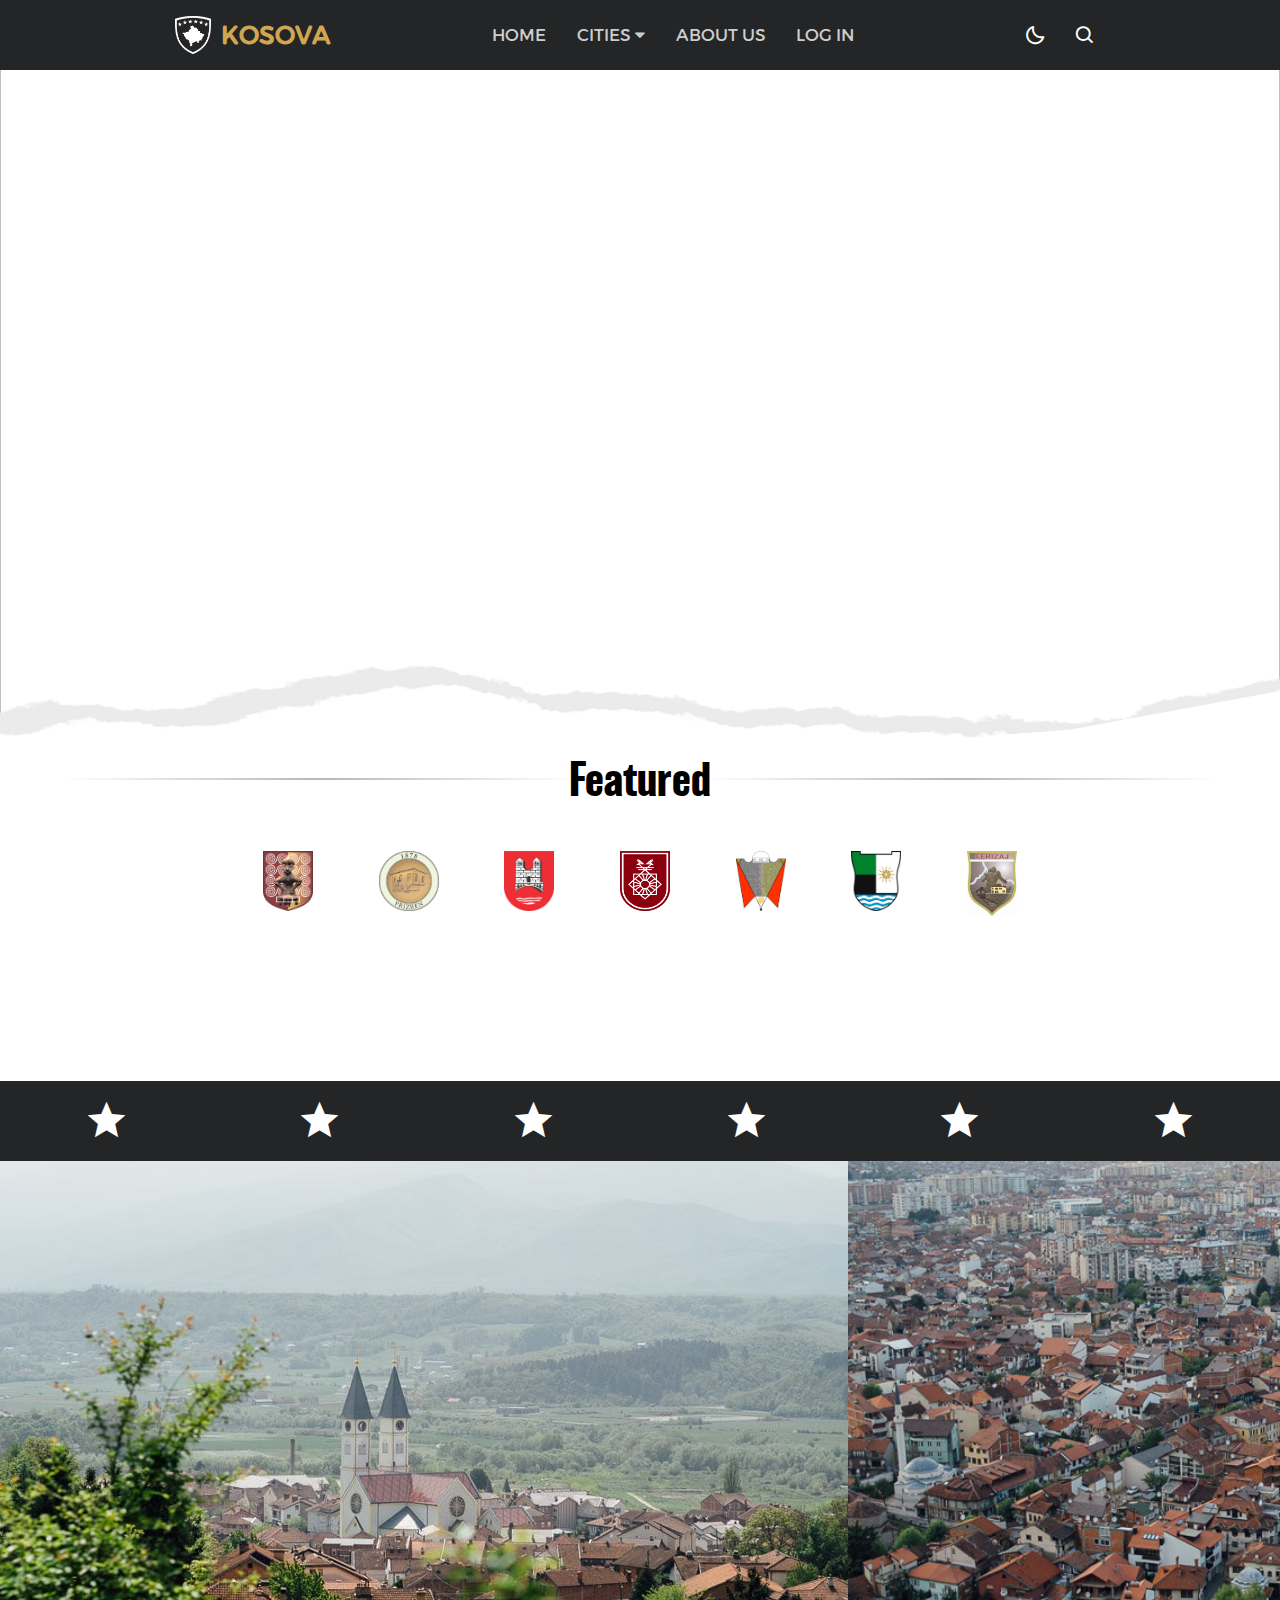
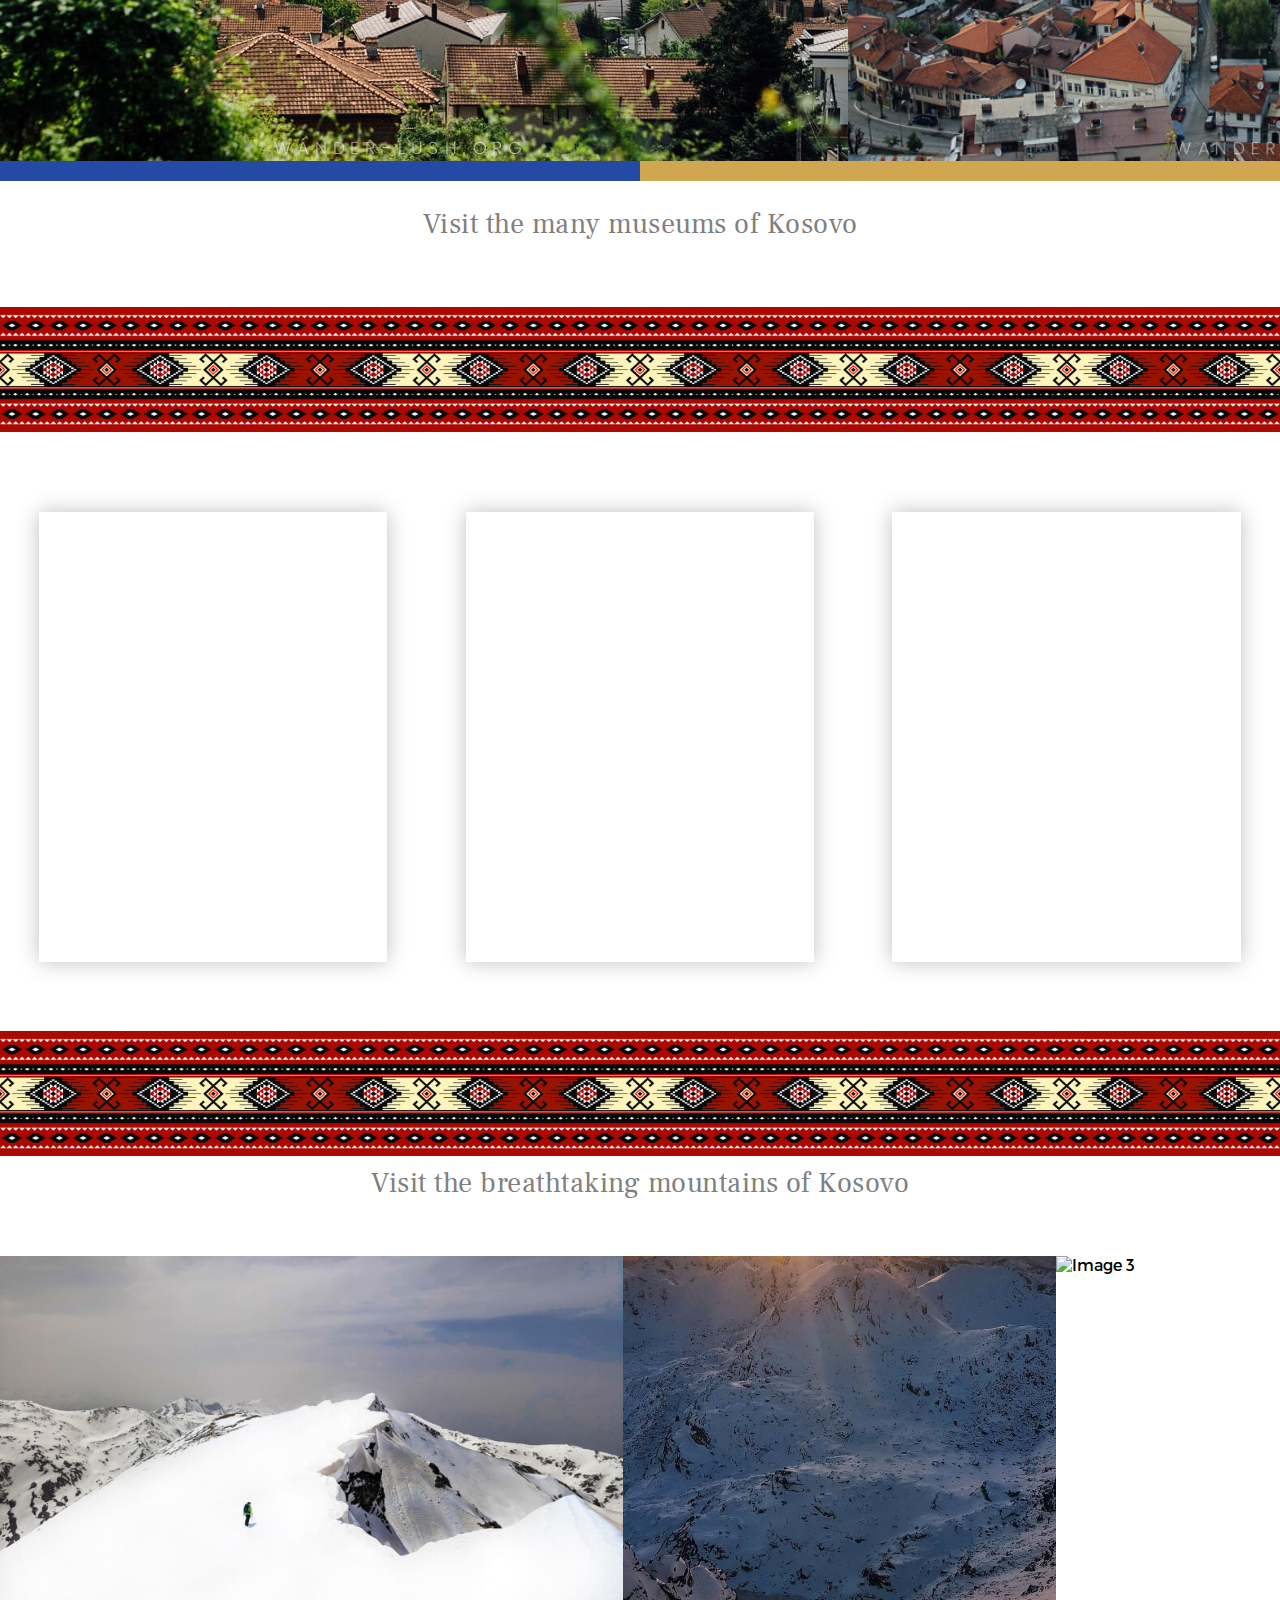
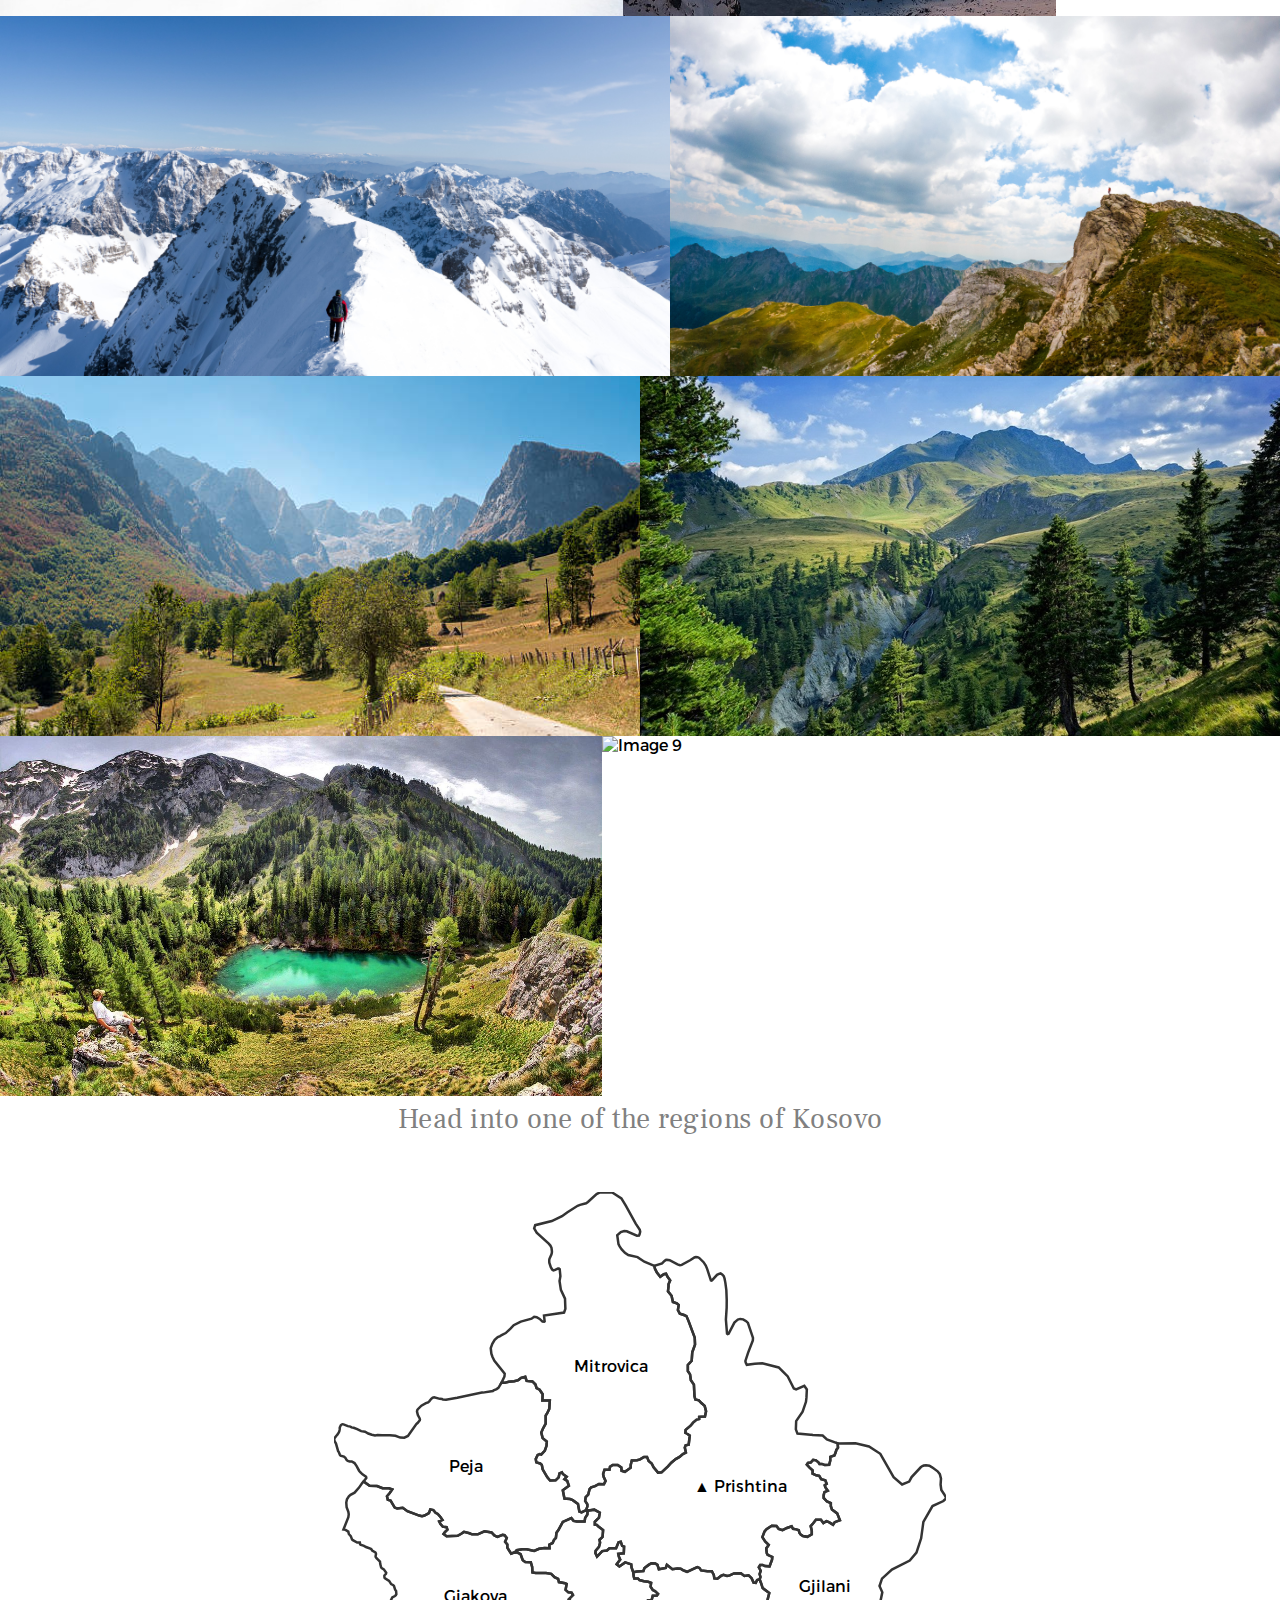
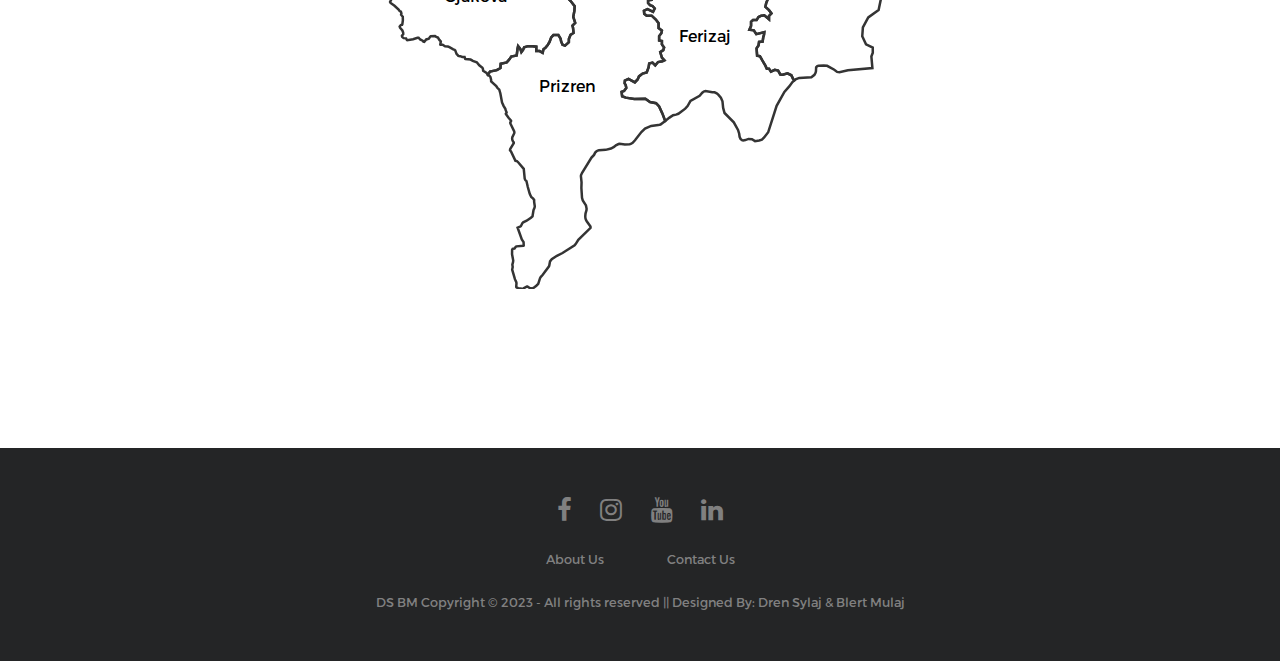
==== commit 5d4eb708: "Login validation" ====
--- a/index.html
+++ b/index.html
@@ -113,6 +113,7 @@
       <div class="login-container" id="loginContainer">
         <div class="custom-login-form">
             <span class="close-btn" onclick="closeLoginForm()">&times;</span>
+            <img src="fotot/Kosovo_Blanc_Flag.png" alt="">
             <h2 id="formTitle">Login</h2>
             <form action="#" method="post" onsubmit="return validateLoginForm()" action="index.html">
                 <label for="custom-username">Username:</label>
--- a/index.css
+++ b/index.css
@@ -248,6 +248,14 @@
     text-decoration: none;
     user-select: none;
     /* margin-right: 75px; */
+}
+
+.login-logo a{
+  font-size: 25px;
+    font-weight: 700;
+    color: #D0A650;
+    text-decoration: none;
+    user-select: none;
 }
 
 .menu .logo-toggle{
@@ -638,10 +646,18 @@
   #myVideo{
     display: none;
   }
+
+  .overlay-text2{
+    display: none;
+  }
   
   #myPhoto2{
     display: block;
     height: 83vh;
+  }
+
+  #bc-photo{
+    display: none;
   }
 }
 
@@ -673,8 +689,9 @@
     display: block;
   }
 
-  .mapdiv{
-    display: none;
+
+  .table{
+    display: block;
   }
 }
 
@@ -976,19 +993,27 @@
 
 .custom-login-form,
 .custom-signup-form {
+    border: 3px solid #244AA5;
     background: #fff;
-    padding: 20px;
-    width: 300px;
+    padding: 80px;
+    width: 400px;
+    height: 500px;
     text-align: center;
     border-radius: 8px;
     position: relative;
 }
 
+#costume-username,
+#costume-password{
+  color: #244AA5;
+}
+
 .close-btn {
     position: absolute;
+    color: #244AA5;
     top: 10px;
     right: 10px;
-    font-size: 20px;
+    font-size: 35px;
     cursor: pointer;
 }
 
@@ -997,24 +1022,38 @@
     margin: 10px 0;
 }
 
+#formTitle{
+  font-size: 22px;
+  margin-top: 15px;
+  margin-bottom: 15px;
+  font-family:Verdana, Geneva, Tahoma, sans-serif;
+}
+
+.custom-login-form img{
+  margin-top: -20px;
+  width: 90px;
+  height: 60px;
+}
 .custom-input {
     width: 100%;
-    padding: 8px;
+    padding: 10px;
     margin-bottom: 10px;
     box-sizing: border-box;
 }
 
 .custom-button {
-    background: #4caf50;
+    background: var(--underline-color);
     color: #fff;
-    padding: 10px;
+    margin-top: 15px;
+    width: 95px;
+    height: 45px;
     border: none;
     border-radius: 5px;
     cursor: pointer;
 }
 
 .custom-button:hover {
-    background: #45a049;
+    background: #D0A650;
 }
 
 #signupLink {
@@ -1022,7 +1061,7 @@
 }
 
 #signupLink a {
-    color: #007BFF;
+    color: #D0A650;
     text-decoration: none;
     font-weight: bold;
     cursor: pointer;
@@ -1099,6 +1138,13 @@
         overflow: hidden;
     }
 
+    #ovr-img{
+      position: relative;
+        height: 200px;
+        width: 100%;
+        top: -25%;
+    }
+
     .image-background img{
         position: relative;
         height: 900px;
@@ -1115,16 +1161,16 @@
     }
 
     .text-container{
-        display: flex;
+      display: flex;
+      justify-content: center;
         width: 100%;
         margin-top: 55px;
         margin-bottom: 55px;
-        justify-content: space-around;
-        padding-right: 550px;
-        padding-left: 550px;
     }
 
     .text-container p{
+      
+      width: 600px;
         text-align: center;
         font-size: 20px;
         color: #434343;
@@ -1239,7 +1285,7 @@
   background-color: var(--brand-color);
 }
 
-.card__button {
+.card__button{
   padding: 0.75em 1.6em;
   width: fit-content;
   width: -moz-fit-content; 
@@ -1248,9 +1294,13 @@
   border-radius: 0.45em;
   border: none;
   background-color: var(--brand-color);
+}
+
+.card__button a{
   font-family: var(--font-title);
   font-size: 1.125rem;
   color: var(--black);
+  text-decoration: none;
 }
 
 .card__button:focus {
@@ -1350,6 +1400,7 @@
   }
 
   .table {
+    display: none;
     max-width: 490px;
     width: 100%;
     border-radius: 12px;
